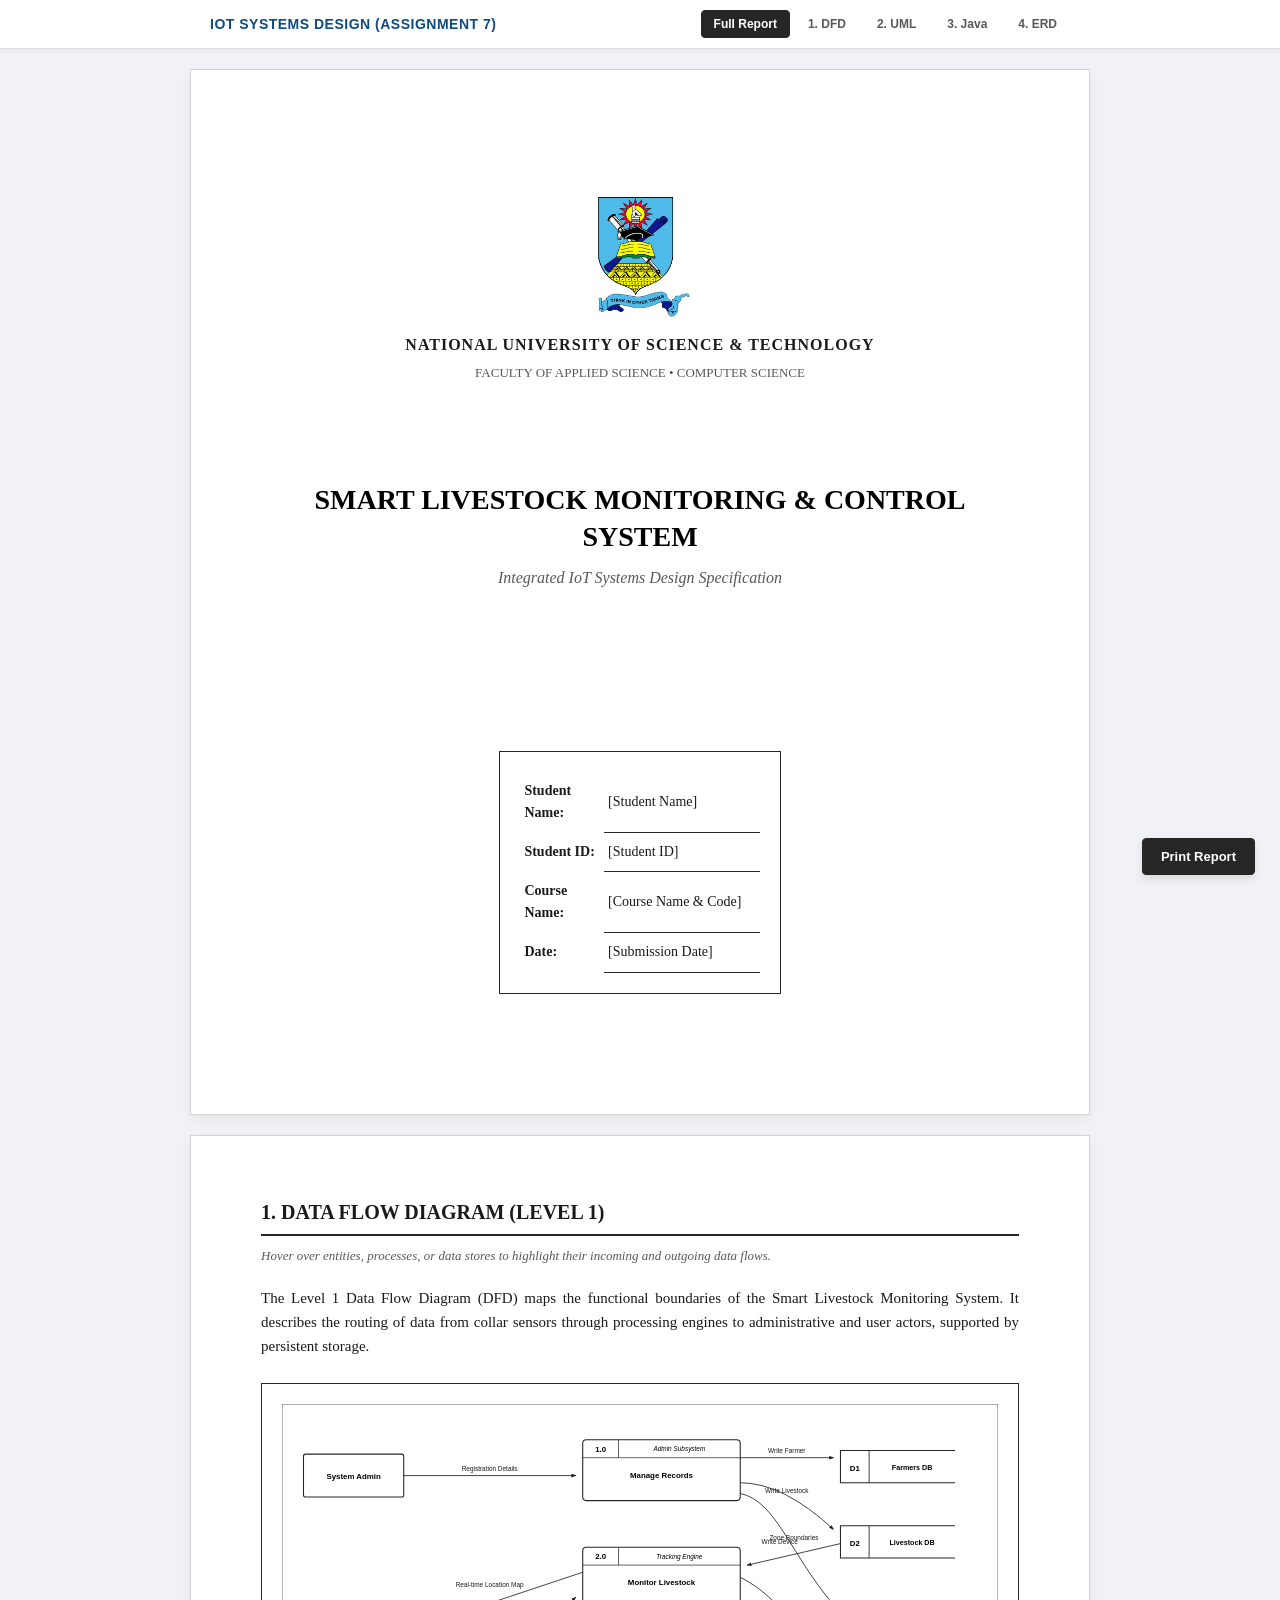
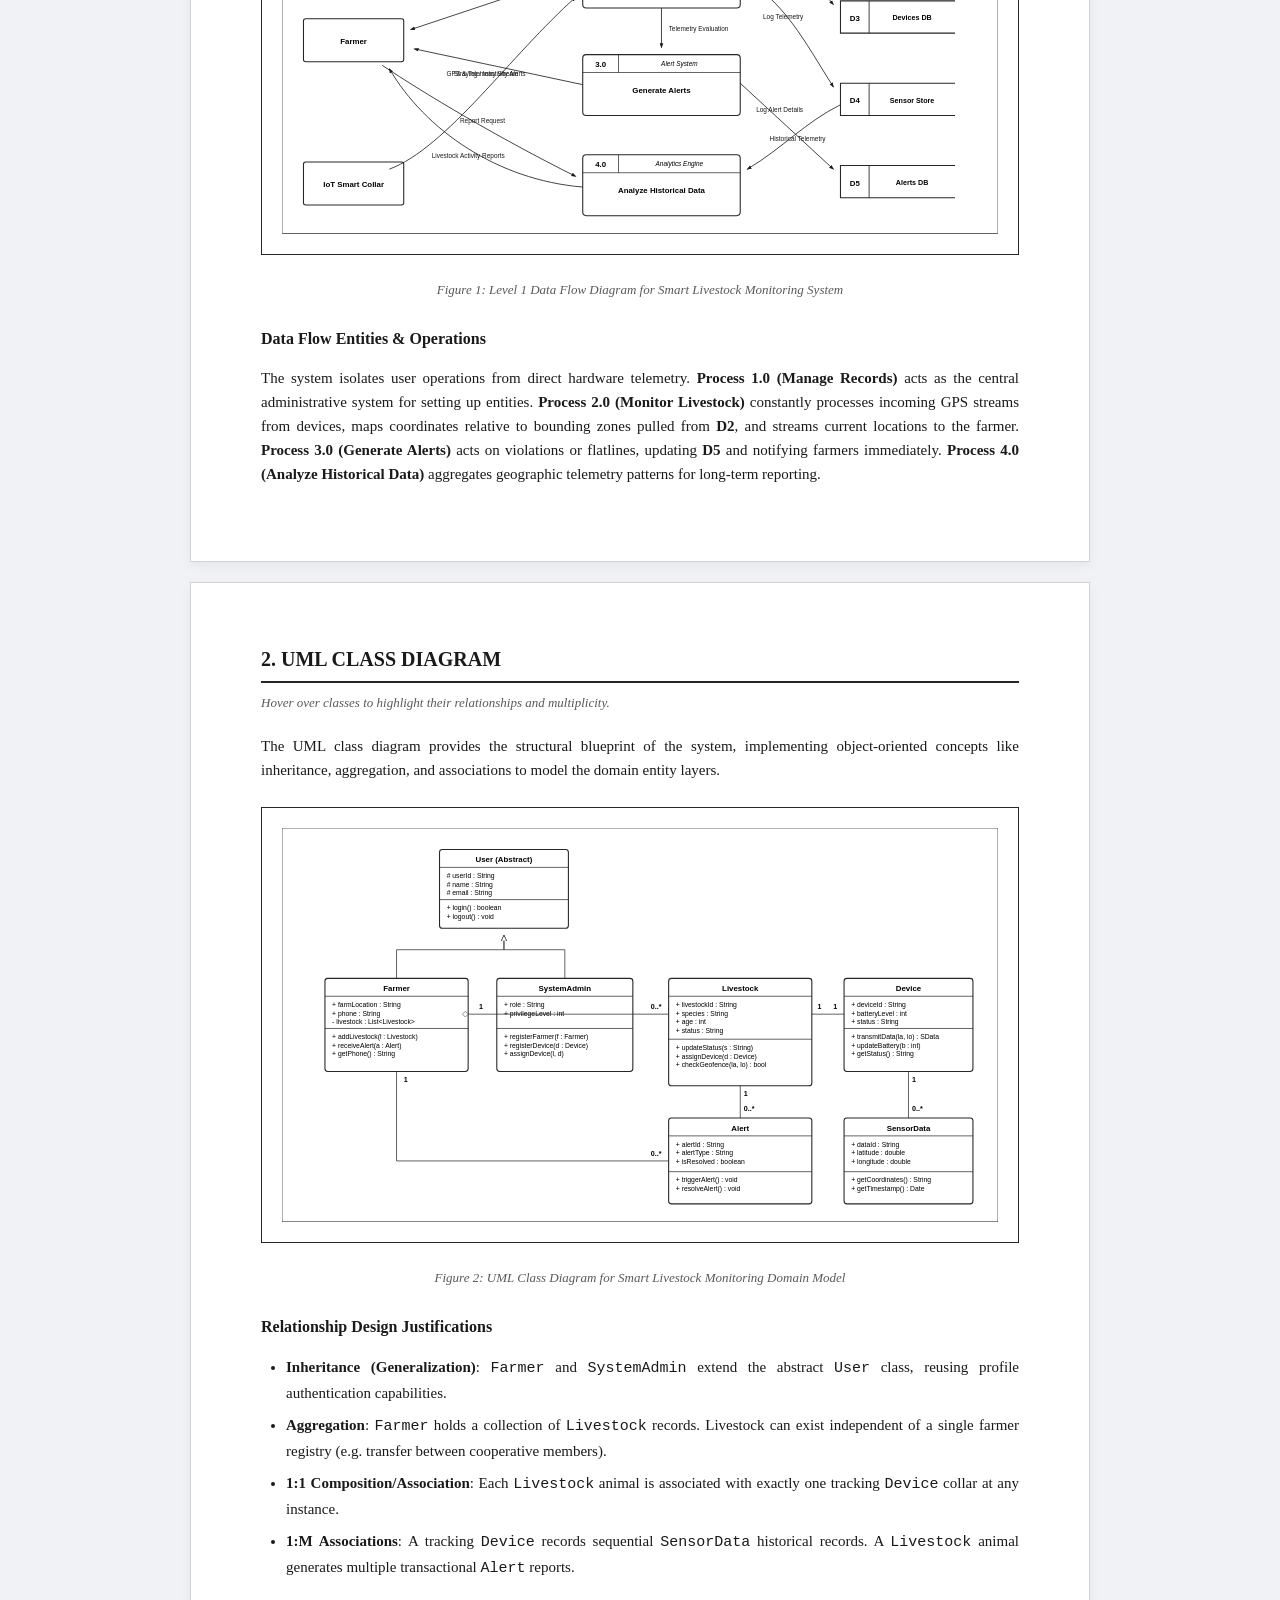
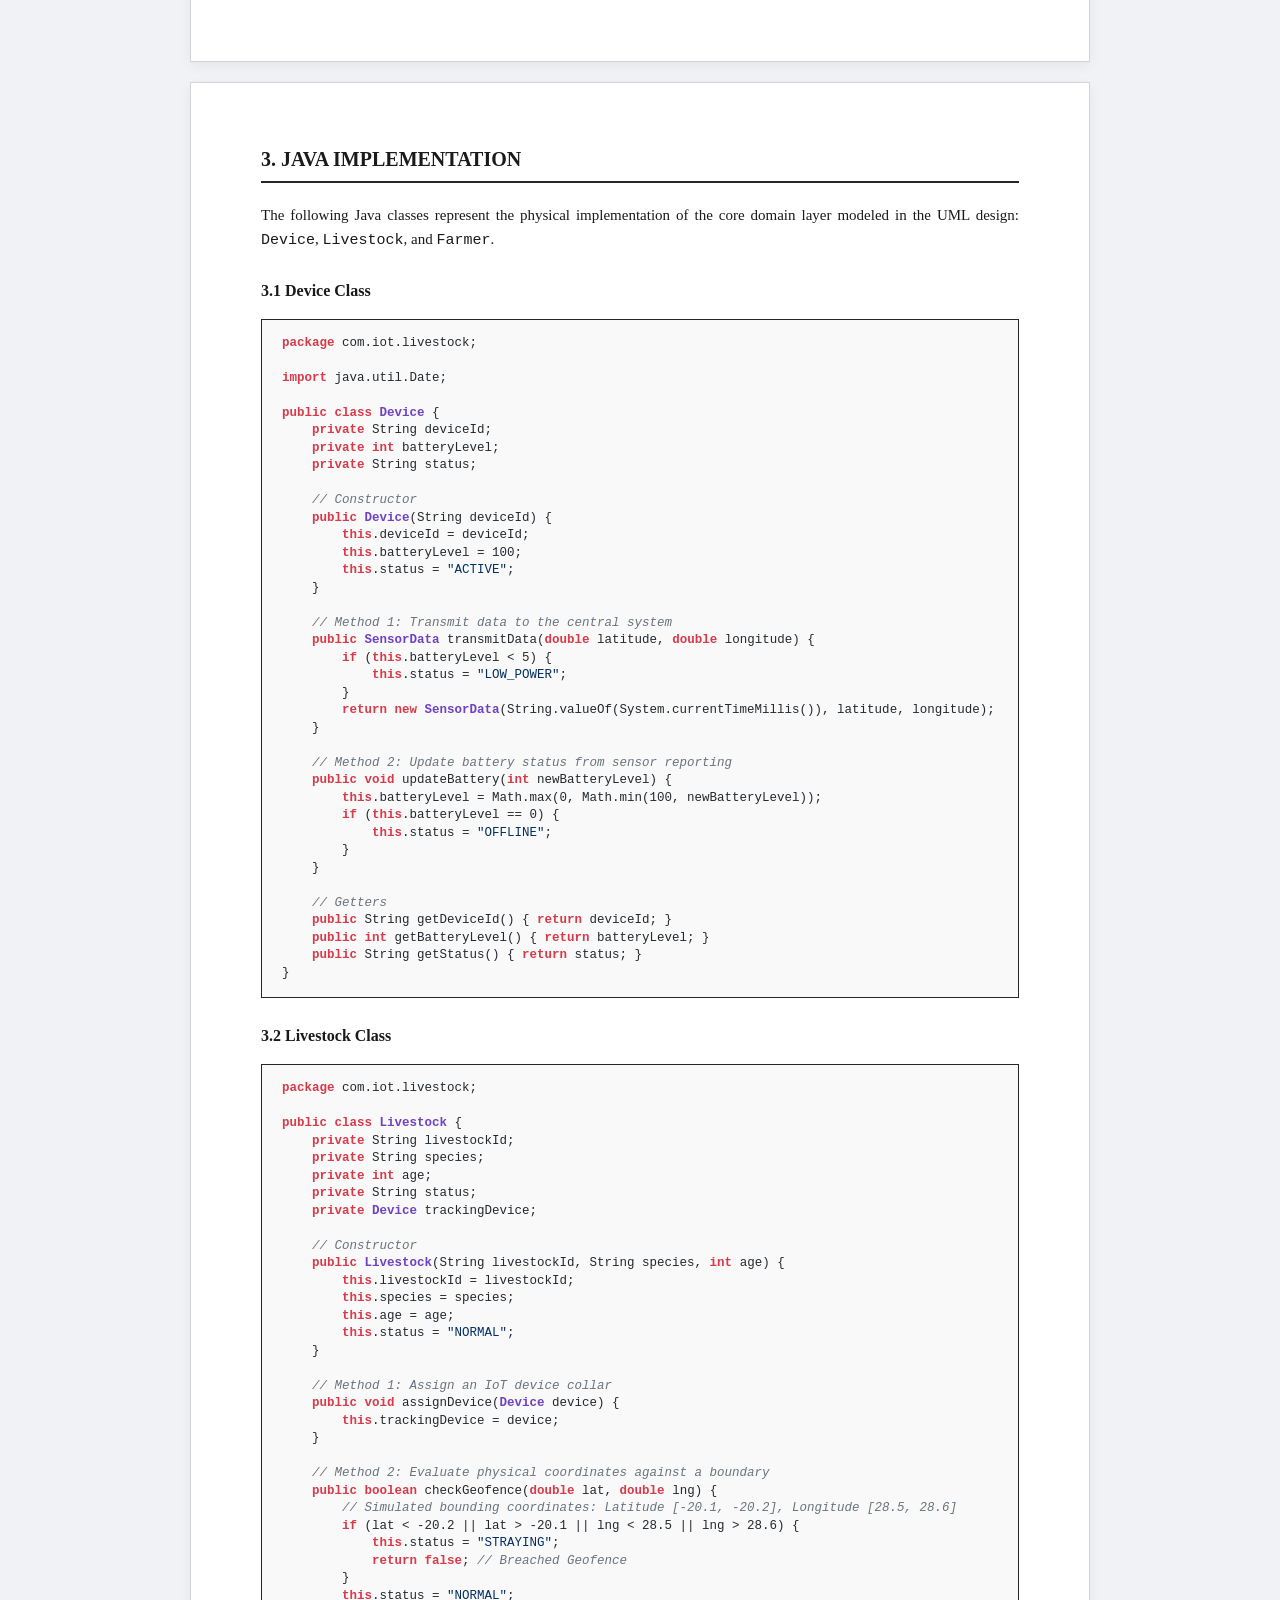
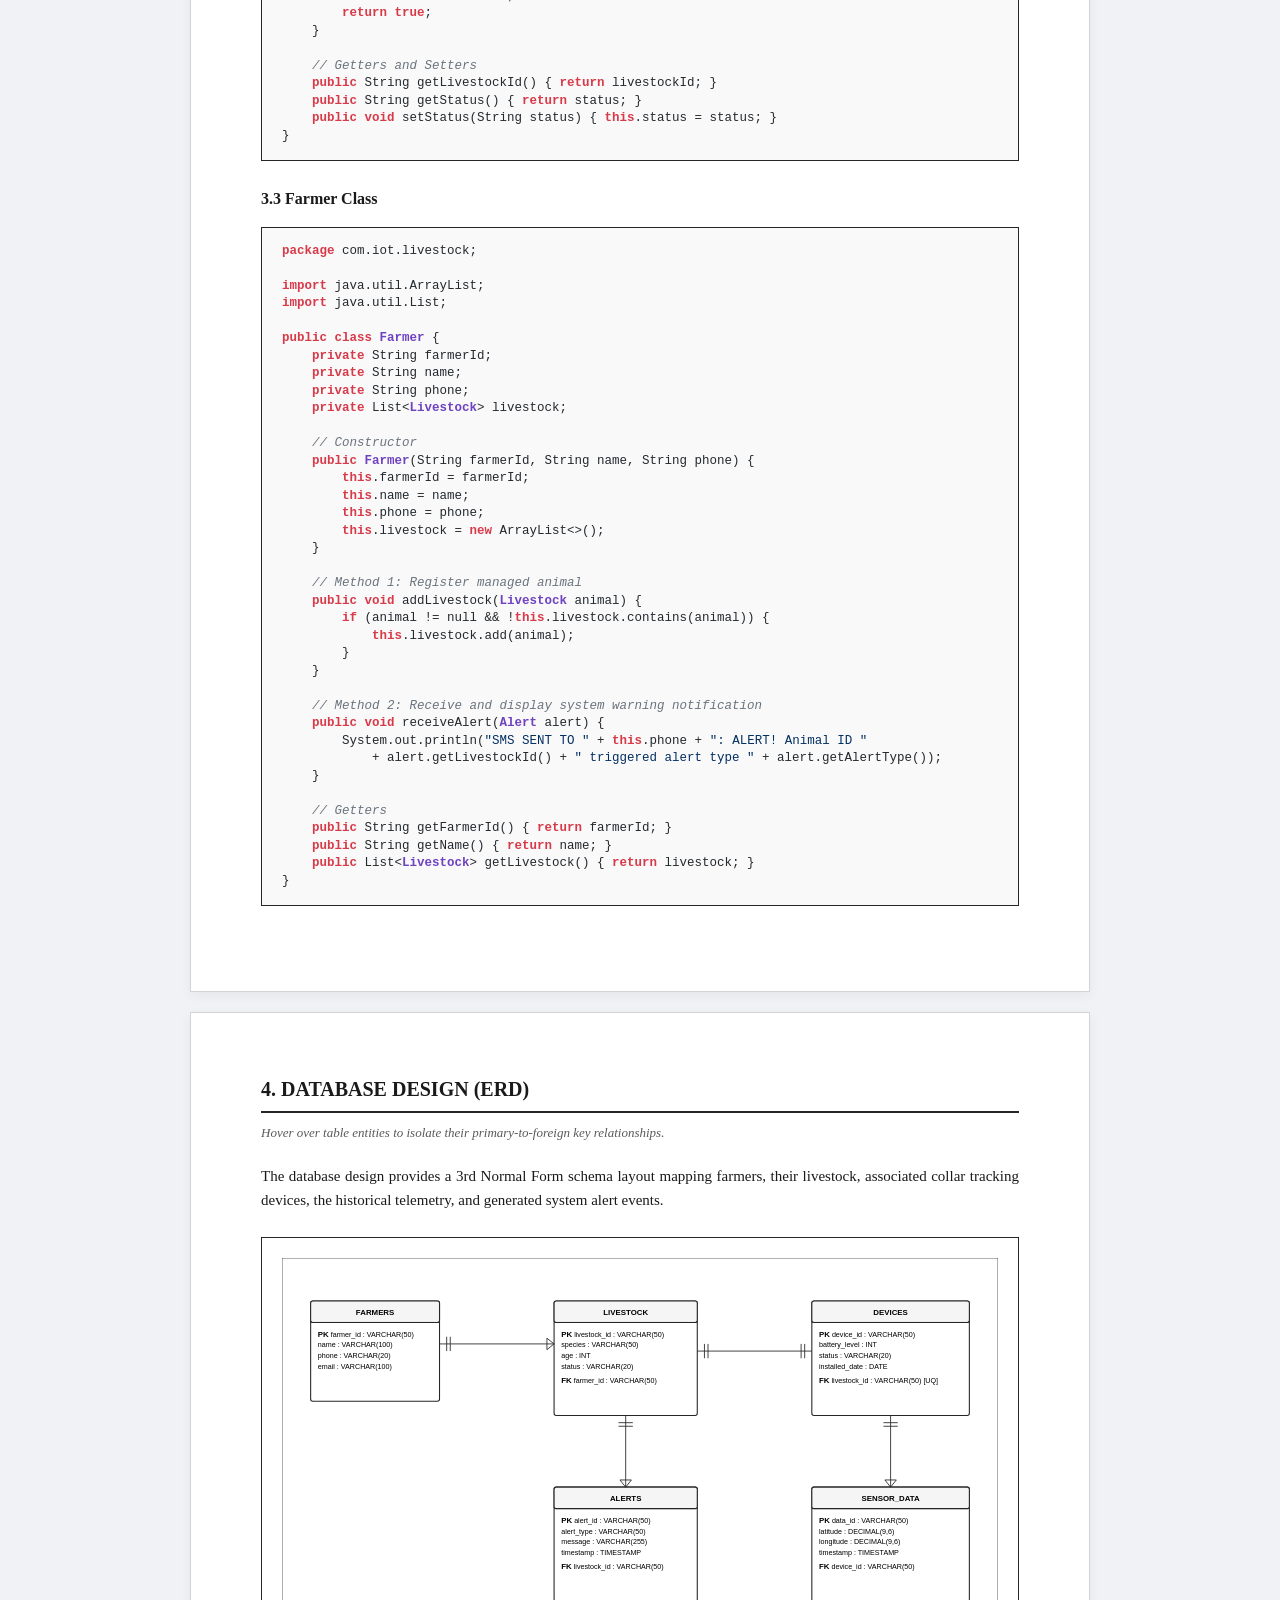
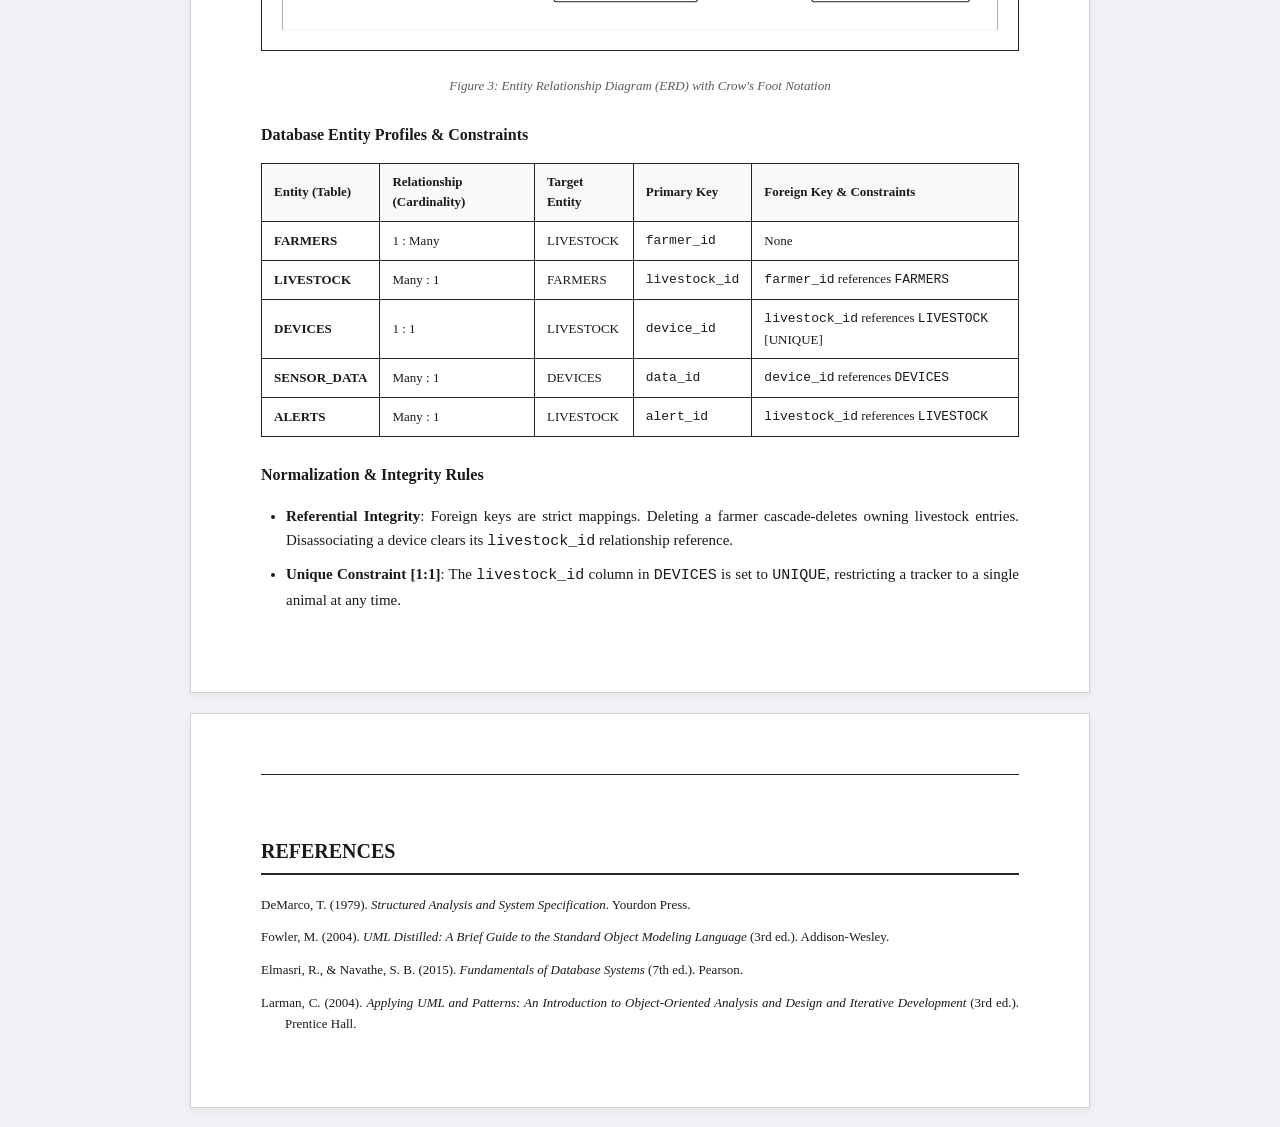
==== task7.html @ 36139136 "Add files via upload" ====
<!DOCTYPE html>
<html lang="en">
<head>
    <meta charset="UTF-8">
    <meta name="viewport" content="width=device-width, initial-scale=1.0">
    <title>Integrated IoT Systems Design - Smart Livestock Monitoring</title>
    <link rel="stylesheet" href="task7.css">
    <script src="task7.js" defer></script>
</head>
<body>

    <!-- Nav Header (Hidden in Print) -->
    <header class="nav-header">
        <div class="nav-container">
            <div class="nav-title">IoT Systems Design (Assignment 7)</div>
            <nav class="tab-bar">
                <button class="tab-button active" data-tab="all">Full Report</button>
                <button class="tab-button" data-tab="dfd">1. DFD</button>
                <button class="tab-button" data-tab="uml">2. UML</button>
                <button class="tab-button" data-tab="java">3. Java</button>
                <button class="tab-button" data-tab="erd">4. ERD</button>
            </nav>
        </div>
    </header>

    <!-- Floating Action (Hidden in Print) -->
    <div class="floating-actions">
        <button class="action-btn" onclick="window.print()">Print Report</button>
    </div>

    <!-- Document Container -->
    <div class="document-container">

        <!-- COVER PAGE (Always visible in Full Report, acts as first page) -->
        <div class="tab-content active" id="cover">
            <div class="writeup-paper">
                <div class="cover-page">
                    <div>
                        <img src="../nustlogo.png" alt="NUST Logo" class="academic-logo" width="100" onerror="this.style.display='none'">
                        <div class="institution-title">National University of Science &amp; Technology</div>
                        <div class="faculty-title">Faculty of Applied Science &bull; Computer Science</div>
                    </div>
                    
                    <div class="document-title-block">
                        <h1 class="document-title">Smart Livestock Monitoring &amp; Control System</h1>
                        <div class="document-subtitle">Integrated IoT Systems Design Specification</div>
                    </div>

                    <div class="personal-details">
                        <table>
                            <tr>
                                <td class="label">Student Name:</td>
                                <td class="field-line">[Student Name]</td>
                            </tr>
                            <tr>
                                <td class="label">Student ID:</td>
                                <td class="field-line">[Student ID]</td>
                            </tr>
                            <tr>
                                <td class="label">Course Name:</td>
                                <td class="field-line">[Course Name &amp; Code]</td>
                            </tr>
                            <tr>
                                <td class="label">Date:</td>
                                <td class="field-line">[Submission Date]</td>
                            </tr>
                        </table>
                    </div>
                </div>
            </div>
        </div>

        <!-- SECTION 1: DATA FLOW DIAGRAM -->
        <div class="tab-content active" id="dfd">
            <div class="writeup-paper section-page">
                <h2>1. Data Flow Diagram (Level 1)</h2>
                <p class="brief-note">Hover over entities, processes, or data stores to highlight their incoming and outgoing data flows.</p>
                <p>
                    The Level 1 Data Flow Diagram (DFD) maps the functional boundaries of the Smart Livestock Monitoring System. It describes the routing of data from collar sensors through processing engines to administrative and user actors, supported by persistent storage.
                </p>

                <div class="diagram-container">
                    <svg width="1000" height="600" viewBox="0 0 1000 600">
                        <defs>
                            <marker id="arrow" viewBox="0 0 10 10" refX="8" refY="5" markerWidth="6" markerHeight="6" orient="auto-start-reverse">
                                <path d="M 0 1.5 L 10 5 L 0 8.5 z" fill="#1a1a1a" />
                            </marker>
                        </defs>
                        <rect width="1000" height="600" fill="#ffffff" stroke="#262626" stroke-width="1" />

                        <!-- EXTERNAL ENTITIES -->
                        <g class="external-entity" id="ee_admin">
                            <rect x="30" y="70" width="140" height="60" rx="3" />
                            <text x="100" y="105" text-anchor="middle" font-family="Arial" font-size="11" font-weight="bold">System Admin</text>
                        </g>
                        
                        <g class="external-entity" id="ee_farmer">
                            <rect x="30" y="300" width="140" height="60" rx="3" />
                            <text x="100" y="335" text-anchor="middle" font-family="Arial" font-size="11" font-weight="bold">Farmer</text>
                        </g>

                        <g class="external-entity" id="ee_device">
                            <rect x="30" y="500" width="140" height="60" rx="3" />
                            <text x="100" y="535" text-anchor="middle" font-family="Arial" font-size="11" font-weight="bold">IoT Smart Collar</text>
                        </g>

                        <!-- PROCESSES -->
                        <!-- P1: Manage Records -->
                        <g class="process-box" id="p1">
                            <rect x="420" y="50" width="220" height="85" rx="5" />
                            <line x1="420" y1="75" x2="640" y2="75" stroke="#262626" stroke-width="1" />
                            <line x1="470" y1="50" x2="470" y2="75" stroke="#262626" stroke-width="1" />
                            <text x="445" y="67" text-anchor="middle" font-family="Arial" font-size="11" font-weight="bold">1.0</text>
                            <text x="555" y="66" text-anchor="middle" font-family="Arial" font-size="9" font-style="italic">Admin Subsystem</text>
                            <text x="530" y="103" text-anchor="middle" font-family="Arial" font-size="11" font-weight="bold">Manage Records</text>
                        </g>

                        <!-- P2: Monitor Livestock -->
                        <g class="process-box" id="p2">
                            <rect x="420" y="200" width="220" height="85" rx="5" />
                            <line x1="420" y1="225" x2="640" y2="225" stroke="#262626" stroke-width="1" />
                            <line x1="470" y1="200" x2="470" y2="225" stroke="#262626" stroke-width="1" />
                            <text x="445" y="217" text-anchor="middle" font-family="Arial" font-size="11" font-weight="bold">2.0</text>
                            <text x="555" y="216" text-anchor="middle" font-family="Arial" font-size="9" font-style="italic">Tracking Engine</text>
                            <text x="530" y="253" text-anchor="middle" font-family="Arial" font-size="11" font-weight="bold">Monitor Livestock</text>
                        </g>

                        <!-- P3: Generate Alerts -->
                        <g class="process-box" id="p3">
                            <rect x="420" y="350" width="220" height="85" rx="5" />
                            <line x1="420" y1="375" x2="640" y2="375" stroke="#262626" stroke-width="1" />
                            <line x1="470" y1="350" x2="470" y2="375" stroke="#262626" stroke-width="1" />
                            <text x="445" y="367" text-anchor="middle" font-family="Arial" font-size="11" font-weight="bold">3.0</text>
                            <text x="555" y="366" text-anchor="middle" font-family="Arial" font-size="9" font-style="italic">Alert System</text>
                            <text x="530" y="403" text-anchor="middle" font-family="Arial" font-size="11" font-weight="bold">Generate Alerts</text>
                        </g>

                        <!-- P4: Analyze Historical Data -->
                        <g class="process-box" id="p4">
                            <rect x="420" y="490" width="220" height="85" rx="5" />
                            <line x1="420" y1="515" x2="640" y2="515" stroke="#262626" stroke-width="1" />
                            <line x1="470" y1="490" x2="470" y2="515" stroke="#262626" stroke-width="1" />
                            <text x="445" y="507" text-anchor="middle" font-family="Arial" font-size="11" font-weight="bold">4.0</text>
                            <text x="555" y="506" text-anchor="middle" font-family="Arial" font-size="9" font-style="italic">Analytics Engine</text>
                            <text x="530" y="543" text-anchor="middle" font-family="Arial" font-size="11" font-weight="bold">Analyze Historical Data</text>
                        </g>

                        <!-- DATA STORES -->
                        <!-- D1: Farmers DB -->
                        <g class="data-store" id="ds1">
                            <path d="M 940,65 L 780,65 L 780,110 L 940,110" fill="none" stroke="#262626" stroke-width="1.2" />
                            <line x1="820" y1="65" x2="820" y2="110" stroke="#262626" stroke-width="1.2" />
                            <text x="800" y="93" text-anchor="middle" font-family="Arial" font-size="11" font-weight="bold">D1</text>
                            <text x="880" y="92" text-anchor="middle" font-family="Arial" font-size="10" font-weight="bold">Farmers DB</text>
                        </g>

                        <!-- D2: Livestock DB -->
                        <g class="data-store" id="ds2">
                            <path d="M 940,170 L 780,170 L 780,215 L 940,215" fill="none" stroke="#262626" stroke-width="1.2" />
                            <line x1="820" y1="170" x2="820" y2="215" stroke="#262626" stroke-width="1.2" />
                            <text x="800" y="198" text-anchor="middle" font-family="Arial" font-size="11" font-weight="bold">D2</text>
                            <text x="880" y="197" text-anchor="middle" font-family="Arial" font-size="10" font-weight="bold">Livestock DB</text>
                        </g>

                        <!-- D3: Devices DB -->
                        <g class="data-store" id="ds3">
                            <path d="M 940,275 L 780,275 L 780,320 L 940,320" fill="none" stroke="#262626" stroke-width="1.2" />
                            <line x1="820" y1="275" x2="820" y2="320" stroke="#262626" stroke-width="1.2" />
                            <text x="800" y="303" text-anchor="middle" font-family="Arial" font-size="11" font-weight="bold">D3</text>
                            <text x="880" y="302" text-anchor="middle" font-family="Arial" font-size="10" font-weight="bold">Devices DB</text>
                        </g>

                        <!-- D4: Sensor Data Store -->
                        <g class="data-store" id="ds4">
                            <path d="M 940,390 L 780,390 L 780,435 L 940,435" fill="none" stroke="#262626" stroke-width="1.2" />
                            <line x1="820" y1="390" x2="820" y2="435" stroke="#262626" stroke-width="1.2" />
                            <text x="800" y="418" text-anchor="middle" font-family="Arial" font-size="11" font-weight="bold">D4</text>
                            <text x="880" y="417" text-anchor="middle" font-family="Arial" font-size="10" font-weight="bold">Sensor Store</text>
                        </g>

                        <!-- D5: Alerts DB -->
                        <g class="data-store" id="ds5">
                            <path d="M 940,505 L 780,505 L 780,550 L 940,550" fill="none" stroke="#262626" stroke-width="1.2" />
                            <line x1="820" y1="505" x2="820" y2="550" stroke="#262626" stroke-width="1.2" />
                            <text x="800" y="533" text-anchor="middle" font-family="Arial" font-size="11" font-weight="bold">D5</text>
                            <text x="880" y="532" text-anchor="middle" font-family="Arial" font-size="10" font-weight="bold">Alerts DB</text>
                        </g>

                        <!-- DATA FLOWS (ADMIN REGISTRATION) -->
                        <g class="data-flow" data-source="ee_admin" data-target="p1">
                            <path d="M 170,100 L 410,100" marker-end="url(#arrow)" />
                            <text x="290" y="93" class="data-flow-text" text-anchor="middle">Registration Details</text>
                        </g>
                        <g class="data-flow" data-source="p1" data-target="ds1">
                            <path d="M 640,75 L 770,75" marker-end="url(#arrow)" />
                            <text x="705" y="68" class="data-flow-text" text-anchor="middle">Write Farmer</text>
                        </g>
                        <g class="data-flow" data-source="p1" data-target="ds2">
                            <path d="M 640,110 Q 700,110 770,175" marker-end="url(#arrow)" />
                            <text x="705" y="125" class="data-flow-text" text-anchor="middle">Write Livestock</text>
                        </g>
                        <g class="data-flow" data-source="p1" data-target="ds3">
                            <path d="M 640,125 C 690,135 710,210 770,280" marker-end="url(#arrow)" />
                            <text x="695" y="195" class="data-flow-text" text-anchor="middle">Write Device</text>
                        </g>

                        <!-- DATA FLOWS (REAL TIME MONITORING) -->
                        <g class="data-flow" data-source="ee_device" data-target="p2">
                            <path d="M 150,510 C 230,480 320,350 410,270" marker-end="url(#arrow)" />
                            <text x="280" y="380" class="data-flow-text" text-anchor="middle">GPS &amp; Telemetry Stream</text>
                        </g>
                        <g class="data-flow" data-source="p2" data-target="ds4">
                            <path d="M 640,242 C 700,272 730,332 770,395" marker-end="url(#arrow)" />
                            <text x="700" y="300" class="data-flow-text" text-anchor="middle">Log Telemetry</text>
                        </g>
                        <g class="data-flow" data-source="ds2" data-target="p2">
                            <path d="M 780,195 L 650,225" marker-end="url(#arrow)" />
                            <text x="715" y="190" class="data-flow-text" text-anchor="middle">Zone Boundaries</text>
                        </g>
                        <g class="data-flow" data-source="p2" data-target="ee_farmer">
                            <path d="M 420,235 L 180,315" marker-end="url(#arrow)" />
                            <text x="290" y="255" class="data-flow-text" text-anchor="middle">Real-time Location Map</text>
                        </g>

                        <!-- DATA FLOWS (ALERTS) -->
                        <g class="data-flow" data-source="p2" data-target="p3">
                            <path d="M 530,285 L 530,340" marker-end="url(#arrow)" />
                            <text x="540" y="317" class="data-flow-text">Telemetry Evaluation</text>
                        </g>
                        <g class="data-flow" data-source="p3" data-target="ds5">
                            <path d="M 640,390 L 770,510" marker-end="url(#arrow)" />
                            <text x="695" y="430" class="data-flow-text" text-anchor="middle">Log Alert Details</text>
                        </g>
                        <g class="data-flow" data-source="p3" data-target="ee_farmer">
                            <path d="M 420,392 L 185,342" marker-end="url(#arrow)" />
                            <text x="290" y="380" class="data-flow-text" text-anchor="middle">Straying / Inactivity Alerts</text>
                        </g>

                        <!-- DATA FLOWS (ANALYTICS) -->
                        <g class="data-flow" data-source="ds4" data-target="p4">
                            <path d="M 780,420 C 730,445 700,480 650,510" marker-end="url(#arrow)" />
                            <text x="720" y="470" class="data-flow-text" text-anchor="middle">Historical Telemetry</text>
                        </g>
                        <g class="data-flow" data-source="ee_farmer" data-target="p4">
                            <path d="M 140,365 C 200,405 300,465 410,520" marker-end="url(#arrow)" />
                            <text x="280" y="445" class="data-flow-text" text-anchor="middle">Report Request</text>
                        </g>
                        <g class="data-flow" data-source="p4" data-target="ee_farmer">
                            <path d="M 420,535 C 300,525 200,455 150,370" marker-end="url(#arrow)" />
                            <text x="260" y="495" class="data-flow-text" text-anchor="middle">Livestock Activity Reports</text>
                        </g>
                    </svg>
                </div>
                <div class="diagram-caption">Figure 1: Level 1 Data Flow Diagram for Smart Livestock Monitoring System</div>

                <h3>Data Flow Entities &amp; Operations</h3>
                <p>
                    The system isolates user operations from direct hardware telemetry. 
                    <strong>Process 1.0 (Manage Records)</strong> acts as the central administrative system for setting up entities. 
                    <strong>Process 2.0 (Monitor Livestock)</strong> constantly processes incoming GPS streams from devices, maps coordinates relative to bounding zones pulled from <strong>D2</strong>, and streams current locations to the farmer.
                    <strong>Process 3.0 (Generate Alerts)</strong> acts on violations or flatlines, updating <strong>D5</strong> and notifying farmers immediately.
                    <strong>Process 4.0 (Analyze Historical Data)</strong> aggregates geographic telemetry patterns for long-term reporting.
                </p>
            </div>
        </div>

        <!-- SECTION 2: UML CLASS DIAGRAM -->
        <div class="tab-content active" id="uml">
            <div class="writeup-paper section-page">
                <h2>2. UML Class Diagram</h2>
                <p class="brief-note">Hover over classes to highlight their relationships and multiplicity.</p>
                <p>
                    The UML class diagram provides the structural blueprint of the system, implementing object-oriented concepts like inheritance, aggregation, and associations to model the domain entity layers.
                </p>

                <div class="diagram-container">
                    <svg width="1000" height="550" viewBox="0 0 1000 550">
                        <defs>
                            <marker id="hollow-arrow" viewBox="0 0 10 10" refX="10" refY="5" markerWidth="8" markerHeight="8" orient="auto-start-reverse">
                                <path d="M 0 0 L 10 5 L 0 10 z" fill="#ffffff" stroke="#1a1a1a" stroke-width="1" />
                            </marker>
                            <marker id="diamond" viewBox="0 0 12 12" refX="0" refY="6" markerWidth="8" markerHeight="8" orient="auto-start-reverse">
                                <path d="M 0 6 L 6 0 L 12 6 L 6 12 z" fill="#ffffff" stroke="#1a1a1a" stroke-width="1" />
                            </marker>
                        </defs>
                        <rect width="1000" height="550" fill="#ffffff" stroke="#262626" stroke-width="1" />

                        <!-- UML CLASSES -->
                        <!-- User (Base Class) -->
                        <g class="uml-class" id="class_user">
                            <rect x="220" y="30" width="180" height="110" rx="4" />
                            <line x1="220" y1="55" x2="400" y2="55" stroke="#262626" stroke-width="1" />
                            <line x1="220" y1="100" x2="400" y2="100" stroke="#262626" stroke-width="1" />
                            <text x="310" y="48" text-anchor="middle" font-family="Arial" font-size="11" font-weight="bold">User (Abstract)</text>
                            <text x="230" y="70" font-family="Arial" font-size="9.5"># userId : String</text>
                            <text x="230" y="82" font-family="Arial" font-size="9.5"># name : String</text>
                            <text x="230" y="94" font-family="Arial" font-size="9.5"># email : String</text>
                            <text x="230" y="115" font-family="Arial" font-size="9.5">+ login() : boolean</text>
                            <text x="230" y="127" font-family="Arial" font-size="9.5">+ logout() : void</text>
                        </g>

                        <!-- Farmer -->
                        <g class="uml-class" id="class_farmer">
                            <rect x="60" y="210" width="200" height="130" rx="4" />
                            <line x1="60" y1="235" x2="260" y2="235" stroke="#262626" stroke-width="1" />
                            <line x1="60" y1="280" x2="260" y2="280" stroke="#262626" stroke-width="1" />
                            <text x="160" y="228" text-anchor="middle" font-family="Arial" font-size="11" font-weight="bold">Farmer</text>
                            <text x="70" y="250" font-family="Arial" font-size="9.5">+ farmLocation : String</text>
                            <text x="70" y="262" font-family="Arial" font-size="9.5">+ phone : String</text>
                            <text x="70" y="274" font-family="Arial" font-size="9.5">- livestock : List&lt;Livestock&gt;</text>
                            <text x="70" y="295" font-family="Arial" font-size="9.5">+ addLivestock(l : Livestock)</text>
                            <text x="70" y="307" font-family="Arial" font-size="9.5">+ receiveAlert(a : Alert)</text>
                            <text x="70" y="319" font-family="Arial" font-size="9.5">+ getPhone() : String</text>
                        </g>

                        <!-- SystemAdmin -->
                        <g class="uml-class" id="class_admin">
                            <rect x="300" y="210" width="190" height="130" rx="4" />
                            <line x1="300" y1="235" x2="490" y2="235" stroke="#262626" stroke-width="1" />
                            <line x1="300" y1="280" x2="490" y2="280" stroke="#262626" stroke-width="1" />
                            <text x="395" y="228" text-anchor="middle" font-family="Arial" font-size="11" font-weight="bold">SystemAdmin</text>
                            <text x="310" y="250" font-family="Arial" font-size="9.5">+ role : String</text>
                            <text x="310" y="262" font-family="Arial" font-size="9.5">+ privilegeLevel : int</text>
                            <text x="310" y="295" font-family="Arial" font-size="9.5">+ registerFarmer(f : Farmer)</text>
                            <text x="310" y="307" font-family="Arial" font-size="9.5">+ registerDevice(d : Device)</text>
                            <text x="310" y="319" font-family="Arial" font-size="9.5">+ assignDevice(l, d)</text>
                        </g>

                        <!-- Livestock -->
                        <g class="uml-class" id="class_livestock">
                            <rect x="540" y="210" width="200" height="150" rx="4" />
                            <line x1="540" y1="235" x2="740" y2="235" stroke="#262626" stroke-width="1" />
                            <line x1="540" y1="295" x2="740" y2="295" stroke="#262626" stroke-width="1" />
                            <text x="640" y="228" text-anchor="middle" font-family="Arial" font-size="11" font-weight="bold">Livestock</text>
                            <text x="550" y="250" font-family="Arial" font-size="9.5">+ livestockId : String</text>
                            <text x="550" y="262" font-family="Arial" font-size="9.5">+ species : String</text>
                            <text x="550" y="274" font-family="Arial" font-size="9.5">+ age : int</text>
                            <text x="550" y="286" font-family="Arial" font-size="9.5">+ status : String</text>
                            <text x="550" y="310" font-family="Arial" font-size="9.5">+ updateStatus(s : String)</text>
                            <text x="550" y="322" font-family="Arial" font-size="9.5">+ assignDevice(d : Device)</text>
                            <text x="550" y="334" font-family="Arial" font-size="9.5">+ checkGeofence(la, lo) : bool</text>
                        </g>

                        <!-- Device -->
                        <g class="uml-class" id="class_device">
                            <rect x="785" y="210" width="180" height="130" rx="4" />
                            <line x1="785" y1="235" x2="965" y2="235" stroke="#262626" stroke-width="1" />
                            <line x1="785" y1="280" x2="965" y2="280" stroke="#262626" stroke-width="1" />
                            <text x="875" y="228" text-anchor="middle" font-family="Arial" font-size="11" font-weight="bold">Device</text>
                            <text x="795" y="250" font-family="Arial" font-size="9.5">+ deviceId : String</text>
                            <text x="795" y="262" font-family="Arial" font-size="9.5">+ batteryLevel : int</text>
                            <text x="795" y="274" font-family="Arial" font-size="9.5">+ status : String</text>
                            <text x="795" y="295" font-family="Arial" font-size="9.5">+ transmitData(la, lo) : SData</text>
                            <text x="795" y="307" font-family="Arial" font-size="9.5">+ updateBattery(b : int)</text>
                            <text x="795" y="319" font-family="Arial" font-size="9.5">+ getStatus() : String</text>
                        </g>

                        <!-- Alert -->
                        <g class="uml-class" id="class_alert">
                            <rect x="540" y="405" width="200" height="120" rx="4" />
                            <line x1="540" y1="430" x2="740" y2="430" stroke="#262626" stroke-width="1" />
                            <line x1="540" y1="480" x2="740" y2="480" stroke="#262626" stroke-width="1" />
                            <text x="640" y="423" text-anchor="middle" font-family="Arial" font-size="11" font-weight="bold">Alert</text>
                            <text x="550" y="445" font-family="Arial" font-size="9.5">+ alertId : String</text>
                            <text x="550" y="457" font-family="Arial" font-size="9.5">+ alertType : String</text>
                            <text x="550" y="469" font-family="Arial" font-size="9.5">+ isResolved : boolean</text>
                            <text x="550" y="495" font-family="Arial" font-size="9.5">+ triggerAlert() : void</text>
                            <text x="550" y="507" font-family="Arial" font-size="9.5">+ resolveAlert() : void</text>
                        </g>

                        <!-- SensorData -->
                        <g class="uml-class" id="class_sensordata">
                            <rect x="785" y="405" width="180" height="120" rx="4" />
                            <line x1="785" y1="430" x2="965" y2="430" stroke="#262626" stroke-width="1" />
                            <line x1="785" y1="480" x2="965" y2="480" stroke="#262626" stroke-width="1" />
                            <text x="875" y="423" text-anchor="middle" font-family="Arial" font-size="11" font-weight="bold">SensorData</text>
                            <text x="795" y="445" font-family="Arial" font-size="9.5">+ dataId : String</text>
                            <text x="795" y="457" font-family="Arial" font-size="9.5">+ latitude : double</text>
                            <text x="795" y="469" font-family="Arial" font-size="9.5">+ longitude : double</text>
                            <text x="795" y="495" font-family="Arial" font-size="9.5">+ getCoordinates() : String</text>
                            <text x="795" y="507" font-family="Arial" font-size="9.5">+ getTimestamp() : Date</text>
                        </g>

                        <!-- UML RELATIONSHIPS -->
                        <!-- Generalization: Farmer -> User -->
                        <g class="uml-relation" data-source="class_farmer" data-target="class_user">
                            <path d="M 160,210 L 160,170 L 310,170 L 310,150" fill="none" stroke="#262626" stroke-width="1" marker-end="url(#hollow-arrow)" />
                        </g>
                        <!-- Generalization: SystemAdmin -> User -->
                        <g class="uml-relation" data-source="class_admin" data-target="class_user">
                            <path d="M 395,210 L 395,170 L 310,170 L 310,150" fill="none" stroke="#262626" stroke-width="1" marker-end="url(#hollow-arrow)" />
                        </g>
                        <!-- Aggregation: Farmer owns Livestock -->
                        <g class="uml-relation" data-source="class_farmer" data-target="class_livestock">
                            <path d="M 260,260 L 540,260" fill="none" stroke="#262626" stroke-width="1" marker-start="url(#diamond)" />
                            <text x="275" y="253" font-family="Arial" font-size="10" font-weight="bold">1</text>
                            <text x="515" y="253" font-family="Arial" font-size="10" font-weight="bold">0..*</text>
                        </g>
                        <!-- Association: Livestock <-> Device -->
                        <g class="uml-relation" data-source="class_livestock" data-target="class_device">
                            <path d="M 740,260 L 785,260" fill="none" stroke="#262626" stroke-width="1" />
                            <text x="748" y="253" font-family="Arial" font-size="10" font-weight="bold">1</text>
                            <text x="770" y="253" font-family="Arial" font-size="10" font-weight="bold">1</text>
                        </g>
                        <!-- Association: Device -> SensorData -->
                        <g class="uml-relation" data-source="class_device" data-target="class_sensordata">
                            <path d="M 875,340 L 875,405" fill="none" stroke="#262626" stroke-width="1" />
                            <text x="880" y="355" font-family="Arial" font-size="10" font-weight="bold">1</text>
                            <text x="880" y="395" font-family="Arial" font-size="10" font-weight="bold">0..*</text>
                        </g>
                        <!-- Association: Livestock -> Alert -->
                        <g class="uml-relation" data-source="class_livestock" data-target="class_alert">
                            <path d="M 640,360 L 640,405" fill="none" stroke="#262626" stroke-width="1" />
                            <text x="645" y="375" font-family="Arial" font-size="10" font-weight="bold">1</text>
                            <text x="645" y="395" font-family="Arial" font-size="10" font-weight="bold">0..*</text>
                        </g>
                        <!-- Association: Farmer receives Alert -->
                        <g class="uml-relation" data-source="class_farmer" data-target="class_alert">
                            <path d="M 160,340 L 160,465 L 540,465" fill="none" stroke="#262626" stroke-width="1" />
                            <text x="170" y="355" font-family="Arial" font-size="10" font-weight="bold">1</text>
                            <text x="515" y="458" font-family="Arial" font-size="10" font-weight="bold">0..*</text>
                        </g>
                    </svg>
                </div>
                <div class="diagram-caption">Figure 2: UML Class Diagram for Smart Livestock Monitoring Domain Model</div>

                <h3>Relationship Design Justifications</h3>
                <ul>
                    <li><strong>Inheritance (Generalization)</strong>: <code>Farmer</code> and <code>SystemAdmin</code> extend the abstract <code>User</code> class, reusing profile authentication capabilities.</li>
                    <li><strong>Aggregation</strong>: <code>Farmer</code> holds a collection of <code>Livestock</code> records. Livestock can exist independent of a single farmer registry (e.g. transfer between cooperative members).</li>
                    <li><strong>1:1 Composition/Association</strong>: Each <code>Livestock</code> animal is associated with exactly one tracking <code>Device</code> collar at any instance.</li>
                    <li><strong>1:M Associations</strong>: A tracking <code>Device</code> records sequential <code>SensorData</code> historical records. A <code>Livestock</code> animal generates multiple transactional <code>Alert</code> reports.</li>
                </ul>
            </div>
        </div>

        <!-- SECTION 3: JAVA IMPLEMENTATION -->
        <div class="tab-content active" id="java">
            <div class="writeup-paper section-page">
                <h2>3. Java Implementation</h2>
                <p>
                    The following Java classes represent the physical implementation of the core domain layer modeled in the UML design: <code>Device</code>, <code>Livestock</code>, and <code>Farmer</code>.
                </p>

                <!-- Class 1: Device -->
                <h3>3.1 Device Class</h3>
                <div class="code-block"><span class="j-keyword">package</span> com.iot.livestock;

<span class="j-keyword">import</span> java.util.Date;

<span class="j-keyword">public class</span> <span class="j-class">Device</span> {
    <span class="j-keyword">private</span> String deviceId;
    <span class="j-keyword">private int</span> batteryLevel;
    <span class="j-keyword">private</span> String status;

    <span class="j-comment">// Constructor</span>
    <span class="j-keyword">public</span> <span class="j-class">Device</span>(String deviceId) {
        <span class="j-keyword">this</span>.deviceId = deviceId;
        <span class="j-keyword">this</span>.batteryLevel = 100;
        <span class="j-keyword">this</span>.status = <span class="j-string">"ACTIVE"</span>;
    }

    <span class="j-comment">// Method 1: Transmit data to the central system</span>
    <span class="j-keyword">public</span> <span class="j-class">SensorData</span> transmitData(<span class="j-keyword">double</span> latitude, <span class="j-keyword">double</span> longitude) {
        <span class="j-keyword">if</span> (<span class="j-keyword">this</span>.batteryLevel &lt; 5) {
            <span class="j-keyword">this</span>.status = <span class="j-string">"LOW_POWER"</span>;
        }
        <span class="j-keyword">return new</span> <span class="j-class">SensorData</span>(String.valueOf(System.currentTimeMillis()), latitude, longitude);
    }

    <span class="j-comment">// Method 2: Update battery status from sensor reporting</span>
    <span class="j-keyword">public void</span> updateBattery(<span class="j-keyword">int</span> newBatteryLevel) {
        <span class="j-keyword">this</span>.batteryLevel = Math.max(0, Math.min(100, newBatteryLevel));
        <span class="j-keyword">if</span> (<span class="j-keyword">this</span>.batteryLevel == 0) {
            <span class="j-keyword">this</span>.status = <span class="j-string">"OFFLINE"</span>;
        }
    }

    <span class="j-comment">// Getters</span>
    <span class="j-keyword">public</span> String getDeviceId() { <span class="j-keyword">return</span> deviceId; }
    <span class="j-keyword">public int</span> getBatteryLevel() { <span class="j-keyword">return</span> batteryLevel; }
    <span class="j-keyword">public</span> String getStatus() { <span class="j-keyword">return</span> status; }
}</div>

                <!-- Class 2: Livestock -->
                <h3>3.2 Livestock Class</h3>
                <div class="code-block"><span class="j-keyword">package</span> com.iot.livestock;

<span class="j-keyword">public class</span> <span class="j-class">Livestock</span> {
    <span class="j-keyword">private</span> String livestockId;
    <span class="j-keyword">private</span> String species;
    <span class="j-keyword">private int</span> age;
    <span class="j-keyword">private</span> String status;
    <span class="j-keyword">private</span> <span class="j-class">Device</span> trackingDevice;

    <span class="j-comment">// Constructor</span>
    <span class="j-keyword">public</span> <span class="j-class">Livestock</span>(String livestockId, String species, <span class="j-keyword">int</span> age) {
        <span class="j-keyword">this</span>.livestockId = livestockId;
        <span class="j-keyword">this</span>.species = species;
        <span class="j-keyword">this</span>.age = age;
        <span class="j-keyword">this</span>.status = <span class="j-string">"NORMAL"</span>;
    }

    <span class="j-comment">// Method 1: Assign an IoT device collar</span>
    <span class="j-keyword">public void</span> assignDevice(<span class="j-class">Device</span> device) {
        <span class="j-keyword">this</span>.trackingDevice = device;
    }

    <span class="j-comment">// Method 2: Evaluate physical coordinates against a boundary</span>
    <span class="j-keyword">public boolean</span> checkGeofence(<span class="j-keyword">double</span> lat, <span class="j-keyword">double</span> lng) {
        <span class="j-comment">// Simulated bounding coordinates: Latitude [-20.1, -20.2], Longitude [28.5, 28.6]</span>
        <span class="j-keyword">if</span> (lat &lt; -20.2 || lat &gt; -20.1 || lng &lt; 28.5 || lng &gt; 28.6) {
            <span class="j-keyword">this</span>.status = <span class="j-string">"STRAYING"</span>;
            <span class="j-keyword">return false</span>; <span class="j-comment">// Breached Geofence</span>
        }
        <span class="j-keyword">this</span>.status = <span class="j-string">"NORMAL"</span>;
        <span class="j-keyword">return true</span>;
    }

    <span class="j-comment">// Getters and Setters</span>
    <span class="j-keyword">public</span> String getLivestockId() { <span class="j-keyword">return</span> livestockId; }
    <span class="j-keyword">public</span> String getStatus() { <span class="j-keyword">return</span> status; }
    <span class="j-keyword">public void</span> setStatus(String status) { <span class="j-keyword">this</span>.status = status; }
}</div>

                <!-- Class 3: Farmer -->
                <h3>3.3 Farmer Class</h3>
                <div class="code-block"><span class="j-keyword">package</span> com.iot.livestock;

<span class="j-keyword">import</span> java.util.ArrayList;
<span class="j-keyword">import</span> java.util.List;

<span class="j-keyword">public class</span> <span class="j-class">Farmer</span> {
    <span class="j-keyword">private</span> String farmerId;
    <span class="j-keyword">private</span> String name;
    <span class="j-keyword">private</span> String phone;
    <span class="j-keyword">private</span> List&lt;<span class="j-class">Livestock</span>&gt; livestock;

    <span class="j-comment">// Constructor</span>
    <span class="j-keyword">public</span> <span class="j-class">Farmer</span>(String farmerId, String name, String phone) {
        <span class="j-keyword">this</span>.farmerId = farmerId;
        <span class="j-keyword">this</span>.name = name;
        <span class="j-keyword">this</span>.phone = phone;
        <span class="j-keyword">this</span>.livestock = <span class="j-keyword">new</span> ArrayList&lt;&gt;();
    }

    <span class="j-comment">// Method 1: Register managed animal</span>
    <span class="j-keyword">public void</span> addLivestock(<span class="j-class">Livestock</span> animal) {
        <span class="j-keyword">if</span> (animal != null &amp;&amp; !<span class="j-keyword">this</span>.livestock.contains(animal)) {
            <span class="j-keyword">this</span>.livestock.add(animal);
        }
    }

    <span class="j-comment">// Method 2: Receive and display system warning notification</span>
    <span class="j-keyword">public void</span> receiveAlert(<span class="j-class">Alert</span> alert) {
        System.out.println(<span class="j-string">"SMS SENT TO "</span> + <span class="j-keyword">this</span>.phone + <span class="j-string">": ALERT! Animal ID "</span> 
            + alert.getLivestockId() + <span class="j-string">" triggered alert type "</span> + alert.getAlertType());
    }

    <span class="j-comment">// Getters</span>
    <span class="j-keyword">public</span> String getFarmerId() { <span class="j-keyword">return</span> farmerId; }
    <span class="j-keyword">public</span> String getName() { <span class="j-keyword">return</span> name; }
    <span class="j-keyword">public</span> List&lt;<span class="j-class">Livestock</span>&gt; getLivestock() { <span class="j-keyword">return</span> livestock; }
}</div>
            </div>
        </div>

        <!-- SECTION 4: ERD DATABASE DESIGN -->
        <div class="tab-content active" id="erd">
            <div class="writeup-paper section-page">
                <h2>4. Database Design (ERD)</h2>
                <p class="brief-note">Hover over table entities to isolate their primary-to-foreign key relationships.</p>
                <p>
                    The database design provides a 3rd Normal Form schema layout mapping farmers, their livestock, associated collar tracking devices, the historical telemetry, and generated system alert events.
                </p>

                <div class="diagram-container">
                    <svg width="1000" height="520" viewBox="0 0 1000 520">
                        <rect width="1000" height="520" fill="#ffffff" stroke="#262626" stroke-width="1" />

                        <!-- ERD TABLES -->
                        <!-- FARMERS -->
                        <g class="erd-entity" id="tb_farmers">
                            <rect x="40" y="60" width="180" height="140" rx="3" />
                            <rect x="40" y="60" width="180" height="30" rx="3" fill="#f5f5f5" />
                            <line x1="40" y1="90" x2="220" y2="90" stroke="#262626" stroke-width="1" />
                            <text x="130" y="80" text-anchor="middle" font-family="Arial" font-size="11" font-weight="bold">FARMERS</text>
                            <text x="50" y="110" font-family="Arial" font-size="10"><tspan class="pk-key">PK</tspan> farmer_id : VARCHAR(50)</text>
                            <text x="50" y="125" font-family="Arial" font-size="10">name : VARCHAR(100)</text>
                            <text x="50" y="140" font-family="Arial" font-size="10">phone : VARCHAR(20)</text>
                            <text x="50" y="155" font-family="Arial" font-size="10">email : VARCHAR(100)</text>
                        </g>

                        <!-- LIVESTOCK -->
                        <g class="erd-entity" id="tb_livestock">
                            <rect x="380" y="60" width="200" height="160" rx="3" />
                            <rect x="380" y="60" width="200" height="30" rx="3" fill="#f5f5f5" />
                            <line x1="380" y1="90" x2="580" y2="90" stroke="#262626" stroke-width="1" />
                            <text x="480" y="80" text-anchor="middle" font-family="Arial" font-size="11" font-weight="bold">LIVESTOCK</text>
                            <text x="390" y="110" font-family="Arial" font-size="10"><tspan class="pk-key">PK</tspan> livestock_id : VARCHAR(50)</text>
                            <text x="390" y="125" font-family="Arial" font-size="10">species : VARCHAR(50)</text>
                            <text x="390" y="140" font-family="Arial" font-size="10">age : INT</text>
                            <text x="390" y="155" font-family="Arial" font-size="10">status : VARCHAR(20)</text>
                            <text x="390" y="175" font-family="Arial" font-size="10"><tspan class="fk-key">FK</tspan> farmer_id : VARCHAR(50)</text>
                        </g>

                        <!-- DEVICES -->
                        <g class="erd-entity" id="tb_devices">
                            <rect x="740" y="60" width="220" height="160" rx="3" />
                            <rect x="740" y="60" width="220" height="30" rx="3" fill="#f5f5f5" />
                            <line x1="740" y1="90" x2="960" y2="90" stroke="#262626" stroke-width="1" />
                            <text x="850" y="80" text-anchor="middle" font-family="Arial" font-size="11" font-weight="bold">DEVICES</text>
                            <text x="750" y="110" font-family="Arial" font-size="10"><tspan class="pk-key">PK</tspan> device_id : VARCHAR(50)</text>
                            <text x="750" y="125" font-family="Arial" font-size="10">battery_level : INT</text>
                            <text x="750" y="140" font-family="Arial" font-size="10">status : VARCHAR(20)</text>
                            <text x="750" y="155" font-family="Arial" font-size="10">installed_date : DATE</text>
                            <text x="750" y="175" font-family="Arial" font-size="10"><tspan class="fk-key">FK</tspan> livestock_id : VARCHAR(50) [UQ]</text>
                        </g>

                        <!-- SENSOR_DATA -->
                        <g class="erd-entity" id="tb_sensordata">
                            <rect x="740" y="320" width="220" height="160" rx="3" />
                            <rect x="740" y="320" width="220" height="30" rx="3" fill="#f5f5f5" />
                            <line x1="740" y1="350" x2="960" y2="350" stroke="#262626" stroke-width="1" />
                            <text x="850" y="340" text-anchor="middle" font-family="Arial" font-size="11" font-weight="bold">SENSOR_DATA</text>
                            <text x="750" y="370" font-family="Arial" font-size="10"><tspan class="pk-key">PK</tspan> data_id : VARCHAR(50)</text>
                            <text x="750" y="385" font-family="Arial" font-size="10">latitude : DECIMAL(9,6)</text>
                            <text x="750" y="400" font-family="Arial" font-size="10">longitude : DECIMAL(9,6)</text>
                            <text x="750" y="415" font-family="Arial" font-size="10">timestamp : TIMESTAMP</text>
                            <text x="750" y="435" font-family="Arial" font-size="10"><tspan class="fk-key">FK</tspan> device_id : VARCHAR(50)</text>
                        </g>

                        <!-- ALERTS -->
                        <g class="erd-entity" id="tb_alerts">
                            <rect x="380" y="320" width="200" height="160" rx="3" />
                            <rect x="380" y="320" width="200" height="30" rx="3" fill="#f5f5f5" />
                            <line x1="380" y1="350" x2="580" y2="350" stroke="#262626" stroke-width="1" />
                            <text x="480" y="340" text-anchor="middle" font-family="Arial" font-size="11" font-weight="bold">ALERTS</text>
                            <text x="390" y="370" font-family="Arial" font-size="10"><tspan class="pk-key">PK</tspan> alert_id : VARCHAR(50)</text>
                            <text x="390" y="385" font-family="Arial" font-size="10">alert_type : VARCHAR(50)</text>
                            <text x="390" y="400" font-family="Arial" font-size="10">message : VARCHAR(255)</text>
                            <text x="390" y="415" font-family="Arial" font-size="10">timestamp : TIMESTAMP</text>
                            <text x="390" y="435" font-family="Arial" font-size="10"><tspan class="fk-key">FK</tspan> livestock_id : VARCHAR(50)</text>
                        </g>

                        <!-- RELATIONSHIP LINES & CROW'S FOOT SYMBOLS -->
                        <!-- FARMERS to LIVESTOCK (1:M) -->
                        <g class="erd-relation" data-source="tb_farmers" data-target="tb_livestock">
                            <path d="M 220,120 L 380,120" stroke="#262626" stroke-width="1.2" fill="none" />
                            <!-- One Side (Farmers) -->
                            <line x1="230" y1="110" x2="230" y2="130" stroke="#262626" stroke-width="1.2" />
                            <line x1="235" y1="110" x2="235" y2="130" stroke="#262626" stroke-width="1.2" />
                            <!-- Many Side (Livestock) -->
                            <line x1="380" y1="120" x2="370" y2="112" stroke="#262626" stroke-width="1.2" />
                            <line x1="380" y1="120" x2="370" y2="128" stroke="#262626" stroke-width="1.2" />
                            <line x1="370" y1="112" x2="370" y2="128" stroke="#262626" stroke-width="1.2" />
                        </g>

                        <!-- LIVESTOCK to DEVICES (1:1) -->
                        <g class="erd-relation" data-source="tb_livestock" data-target="tb_devices">
                            <path d="M 580,130 L 740,130" stroke="#262626" stroke-width="1.2" fill="none" />
                            <!-- One Side (Livestock) -->
                            <line x1="590" y1="120" x2="590" y2="140" stroke="#262626" stroke-width="1.2" />
                            <line x1="595" y1="120" x2="595" y2="140" stroke="#262626" stroke-width="1.2" />
                            <!-- One Side (Devices) -->
                            <line x1="725" y1="120" x2="725" y2="140" stroke="#262626" stroke-width="1.2" />
                            <line x1="730" y1="120" x2="730" y2="140" stroke="#262626" stroke-width="1.2" />
                        </g>

                        <!-- LIVESTOCK to ALERTS (1:M) -->
                        <g class="erd-relation" data-source="tb_livestock" data-target="tb_alerts">
                            <path d="M 480,220 L 480,320" stroke="#262626" stroke-width="1.2" fill="none" />
                            <!-- One Side (Livestock) -->
                            <line x1="470" y1="230" x2="490" y2="230" stroke="#262626" stroke-width="1.2" />
                            <line x1="470" y1="235" x2="490" y2="235" stroke="#262626" stroke-width="1.2" />
                            <!-- Many Side (Alerts) -->
                            <line x1="480" y1="320" x2="472" y2="310" stroke="#262626" stroke-width="1.2" />
                            <line x1="480" y1="320" x2="488" y2="310" stroke="#262626" stroke-width="1.2" />
                            <line x1="472" y1="310" x2="488" y2="310" stroke="#262626" stroke-width="1.2" />
                        </g>

                        <!-- DEVICES to SENSOR_DATA (1:M) -->
                        <g class="erd-relation" data-source="tb_devices" data-target="tb_sensordata">
                            <path d="M 850,220 L 850,320" stroke="#262626" stroke-width="1.2" fill="none" />
                            <!-- One Side (Devices) -->
                            <line x1="840" y1="230" x2="860" y2="230" stroke="#262626" stroke-width="1.2" />
                            <line x1="840" y1="235" x2="860" y2="235" stroke="#262626" stroke-width="1.2" />
                            <!-- Many Side (SensorData) -->
                            <line x1="850" y1="320" x2="842" y2="310" stroke="#262626" stroke-width="1.2" />
                            <line x1="850" y1="320" x2="858" y2="310" stroke="#262626" stroke-width="1.2" />
                            <line x1="842" y1="310" x2="858" y2="310" stroke="#262626" stroke-width="1.2" />
                        </g>
                    </svg>
                </div>
                <div class="diagram-caption">Figure 3: Entity Relationship Diagram (ERD) with Crow's Foot Notation</div>

                <h3>Database Entity Profiles &amp; Constraints</h3>
                
                <table class="database-table">
                    <thead>
                        <tr>
                            <th>Entity (Table)</th>
                            <th>Relationship (Cardinality)</th>
                            <th>Target Entity</th>
                            <th>Primary Key</th>
                            <th>Foreign Key &amp; Constraints</th>
                        </tr>
                    </thead>
                    <tbody>
                        <tr>
                            <td><strong>FARMERS</strong></td>
                            <td>1 : Many</td>
                            <td>LIVESTOCK</td>
                            <td><code>farmer_id</code></td>
                            <td>None</td>
                        </tr>
                        <tr>
                            <td><strong>LIVESTOCK</strong></td>
                            <td>Many : 1</td>
                            <td>FARMERS</td>
                            <td><code>livestock_id</code></td>
                            <td><code>farmer_id</code> references <code>FARMERS</code></td>
                        </tr>
                        <tr>
                            <td><strong>DEVICES</strong></td>
                            <td>1 : 1</td>
                            <td>LIVESTOCK</td>
                            <td><code>device_id</code></td>
                            <td><code>livestock_id</code> references <code>LIVESTOCK</code> [UNIQUE]</td>
                        </tr>
                        <tr>
                            <td><strong>SENSOR_DATA</strong></td>
                            <td>Many : 1</td>
                            <td>DEVICES</td>
                            <td><code>data_id</code></td>
                            <td><code>device_id</code> references <code>DEVICES</code></td>
                        </tr>
                        <tr>
                            <td><strong>ALERTS</strong></td>
                            <td>Many : 1</td>
                            <td>LIVESTOCK</td>
                            <td><code>alert_id</code></td>
                            <td><code>livestock_id</code> references <code>LIVESTOCK</code></td>
                        </tr>
                    </tbody>
                </table>

                <h3>Normalization &amp; Integrity Rules</h3>
                <ul>
                    <li><strong>Referential Integrity</strong>: Foreign keys are strict mappings. Deleting a farmer cascade-deletes owning livestock entries. Disassociating a device clears its <code>livestock_id</code> relationship reference.</li>
                    <li><strong>Unique Constraint [1:1]</strong>: The <code>livestock_id</code> column in <code>DEVICES</code> is set to <code>UNIQUE</code>, restricting a tracker to a single animal at any time.</li>
                </ul>
            </div>
        </div>

        <!-- REFERENCES SECTION (Always visible at the end of report) -->
        <div class="tab-content active" id="references">
            <div class="writeup-paper section-page">
                <div class="references">
                    <h2>References</h2>
                    <div class="reference-item">DeMarco, T. (1979). <i>Structured Analysis and System Specification</i>. Yourdon Press.</div>
                    <div class="reference-item">Fowler, M. (2004). <i>UML Distilled: A Brief Guide to the Standard Object Modeling Language</i> (3rd ed.). Addison-Wesley.</div>
                    <div class="reference-item">Elmasri, R., &amp; Navathe, S. B. (2015). <i>Fundamentals of Database Systems</i> (7th ed.). Pearson.</div>
                    <div class="reference-item">Larman, C. (2004). <i>Applying UML and Patterns: An Introduction to Object-Oriented Analysis and Design and Iterative Development</i> (3rd ed.). Prentice Hall.</div>
                </div>
            </div>
        </div>

    </div>

</body>
</html>
---- task7.css ----
/* Minimal Academic Print-Ready Style */
:root {
    --bg-color: #ffffff;
    --text-color: #1a1a1a;
    --border-color: #262626;
    --accent-blue: #0f4c81;     /* Process accent */
    --accent-green: #1b4d3e;    /* Data Store accent */
    --accent-red: #8b0000;      /* Alert/Warning accent */
    --accent-gray: #595959;     /* Entity accent */
    --light-bg: #f9f9f9;
    --hover-bg: #f5f5f5;
    --shadow: 0 4px 12px rgba(0, 0, 0, 0.05);
}

* {
    box-sizing: border-box;
}

body {
    background-color: #f0f2f5;
    color: var(--text-color);
    font-family: 'Times New Roman', Georgia, serif;
    margin: 0;
    padding: 0;
    line-height: 1.6;
    -webkit-print-color-adjust: exact;
    print-color-adjust: exact;
}

/* Tab Bar Navigation (Hidden in Print) */
.nav-header {
    background-color: var(--bg-color);
    border-bottom: 1px solid #ddd;
    position: sticky;
    top: 0;
    z-index: 1000;
    box-shadow: 0 2px 5px rgba(0,0,0,0.05);
}

.nav-container {
    max-width: 900px;
    margin: 0 auto;
    display: flex;
    justify-content: space-between;
    align-items: center;
    padding: 10px 20px;
}

.nav-title {
    font-family: Arial, sans-serif;
    font-size: 14px;
    font-weight: bold;
    color: var(--accent-blue);
    text-transform: uppercase;
    letter-spacing: 0.5px;
}

.tab-bar {
    display: flex;
    gap: 5px;
}

.tab-button {
    background: none;
    border: 1px solid transparent;
    border-radius: 4px;
    padding: 6px 12px;
    font-family: Arial, sans-serif;
    font-size: 12px;
    font-weight: bold;
    cursor: pointer;
    color: var(--accent-gray);
    transition: all 0.2s ease;
}

.tab-button:hover {
    background-color: var(--hover-bg);
    color: var(--text-color);
}

.tab-button.active {
    border-color: var(--border-color);
    background-color: var(--border-color);
    color: var(--bg-color);
}

/* Document Container */
.document-container {
    max-width: 900px;
    margin: 20px auto 40px auto;
    padding: 0;
}

.tab-content {
    display: none;
}

.tab-content.active {
    display: block;
}

/* Paper Page Setup (Simulating Pages) */
.writeup-paper {
    background-color: var(--bg-color);
    border: 1px solid #d3d3d3;
    box-shadow: var(--shadow);
    padding: 60px 70px;
    margin-bottom: 20px;
    position: relative;
}

/* Cover Page */
.cover-page {
    text-align: center;
    padding: 60px 0;
    min-height: 700px;
    display: flex;
    flex-direction: column;
    justify-content: space-between;
}

.academic-logo {
    display: block;
    margin: 0 auto;
}

.institution-title {
    font-size: 16px;
    font-weight: bold;
    text-transform: uppercase;
    letter-spacing: 1px;
    margin-top: 15px;
}

.faculty-title {
    font-size: 13px;
    color: var(--accent-gray);
    margin-top: 5px;
    text-transform: uppercase;
}

.document-title-block {
    margin: 80px 0;
}

.document-title {
    font-size: 28px;
    font-weight: bold;
    text-transform: uppercase;
    line-height: 1.3;
    margin-bottom: 10px;
    color: #000;
}

.document-subtitle {
    font-size: 16px;
    font-style: italic;
    color: var(--accent-gray);
}

.personal-details {
    max-width: 450px;
    margin: 80px auto 0 auto;
    text-align: left;
    border: 1px solid var(--border-color);
    padding: 20px;
    font-size: 14px;
}

.personal-details table {
    width: 100%;
    border-collapse: collapse;
    margin: 0;
}

.personal-details td {
    padding: 8px 4px;
    border: none;
}

.personal-details td.label {
    font-weight: bold;
    width: 35%;
}

.personal-details td.field-line {
    border-bottom: 1px solid var(--border-color);
}

/* Page / Section Break */
.section-page {
    page-break-before: always;
    break-before: page;
    padding-top: 20px;
}

/* Writeup Text Styling */
h2 {
    font-size: 20px;
    border-bottom: 2px solid var(--border-color);
    padding-bottom: 6px;
    margin-top: 40px;
    margin-bottom: 20px;
    text-transform: uppercase;
    font-weight: bold;
}

h3 {
    font-size: 16px;
    font-weight: bold;
    margin-top: 25px;
    margin-bottom: 12px;
    text-transform: capitalize;
}

p {
    font-size: 15px;
    margin-bottom: 15px;
    text-align: justify;
}

ul, ol {
    margin-bottom: 20px;
    padding-left: 25px;
}

li {
    font-size: 15px;
    margin-bottom: 8px;
    text-align: justify;
}

.brief-note {
    font-style: italic;
    font-size: 13px;
    color: var(--accent-gray);
    margin-top: -10px;
    margin-bottom: 20px;
}

/* Diagram Styling */
.diagram-container {
    border: 1px solid var(--border-color);
    background-color: var(--bg-color);
    padding: 20px;
    margin: 25px 0;
    text-align: center;
    overflow-x: auto;
}

.diagram-container svg {
    max-width: 100%;
    height: auto;
    display: block;
    margin: 0 auto;
}

.diagram-caption {
    font-size: 13px;
    font-style: italic;
    color: var(--accent-gray);
    margin-top: 12px;
    text-align: center;
}

/* SVG Interactive Classes */
.external-entity rect, .external-entity ellipse {
    stroke: var(--border-color);
    stroke-width: 1.5;
    fill: #ffffff;
    transition: all 0.2s ease;
}

.external-entity:hover rect, .external-entity:hover ellipse {
    fill: #f3f4f6;
    stroke: var(--accent-blue);
    stroke-width: 2;
}

.process-box rect {
    stroke: var(--border-color);
    stroke-width: 1.5;
    fill: #ffffff;
    transition: all 0.2s ease;
}

.process-box:hover rect {
    fill: #f0fdf4;
    stroke: var(--accent-green);
    stroke-width: 2;
}

.data-store path, .data-store rect {
    stroke: var(--border-color);
    stroke-width: 1.5;
    fill: #ffffff;
    transition: all 0.2s ease;
}

.data-store:hover path, .data-store:hover rect {
    fill: #ecfeff;
    stroke: var(--accent-green);
    stroke-width: 2;
}

.uml-class rect {
    stroke: var(--border-color);
    stroke-width: 1.5;
    fill: #ffffff;
    transition: all 0.2s ease;
}

.uml-class:hover rect {
    fill: #fbfbfe;
    stroke: var(--accent-blue);
    stroke-width: 2;
}

.erd-entity rect {
    stroke: var(--border-color);
    stroke-width: 1.5;
    fill: #ffffff;
    transition: all 0.2s ease;
}

.erd-entity rect[fill="#f5f5f5"] {
    fill: #f5f5f5;
}

.erd-entity:hover rect {
    fill: #fcfcfc;
    stroke: var(--accent-blue);
    stroke-width: 2;
}

.erd-entity:hover rect[fill="#f5f5f5"] {
    fill: #eaeaea;
}

.data-flow path {
    stroke: var(--border-color);
    stroke-width: 1.2px;
    fill: none;
    transition: all 0.2s ease;
}

.data-flow:hover path {
    stroke: var(--accent-blue);
    stroke-width: 2.2px;
}

.data-flow-text {
    font-family: Arial, sans-serif;
    font-size: 9px;
    fill: var(--text-color);
}

.data-flow:hover .data-flow-text {
    fill: var(--accent-blue);
    font-weight: bold;
}

/* Database Table representation for ERD & Description */
.database-table {
    width: 100%;
    border-collapse: collapse;
    margin: 15px 0 25px 0;
    font-size: 13px;
}

.database-table th, .database-table td {
    border: 1px solid var(--border-color);
    padding: 8px 12px;
    text-align: left;
}

.database-table th {
    background-color: var(--light-bg);
    font-weight: bold;
}

.pk-key {
    color: var(--accent-blue);
    font-weight: bold;
    font-size: 11px;
}

.fk-key {
    color: var(--accent-green);
    font-weight: bold;
    font-size: 11px;
}

/* Code Snippets styling */
.code-block {
    background-color: var(--light-bg);
    border: 1px solid var(--border-color);
    padding: 15px 20px;
    font-family: 'Courier New', Courier, monospace;
    font-size: 12.5px;
    line-height: 1.4;
    overflow-x: auto;
    margin: 15px 0 25px 0;
    white-space: pre;
    color: #24292e;
}

/* Java Syntax Highlighting Elements */
.j-keyword { color: #d73a49; font-weight: bold; }
.j-type { color: #005cc5; }
.j-class { color: #6f42c1; font-weight: bold; }
.j-string { color: #032f62; }
.j-comment { color: #6a737d; font-style: italic; }
.j-annotation { color: #e36209; }

/* References */
.references {
    margin-top: 40px;
    border-top: 1px solid var(--border-color);
    padding-top: 20px;
}

.reference-item {
    font-size: 13px;
    margin-bottom: 12px;
    padding-left: 24px;
    text-indent: -24px;
    text-align: justify;
}

/* Action Floating Buttons */
.floating-actions {
    position: fixed;
    bottom: 25px;
    right: 25px;
    display: flex;
    flex-direction: column;
    gap: 10px;
    z-index: 999;
}

.action-btn {
    background-color: var(--border-color);
    color: var(--bg-color);
    border: 1px solid var(--border-color);
    padding: 10px 18px;
    font-family: Arial, sans-serif;
    font-size: 13px;
    font-weight: bold;
    border-radius: 4px;
    cursor: pointer;
    box-shadow: 0 4px 8px rgba(0,0,0,0.1);
    transition: all 0.2s ease;
}

.action-btn:hover {
    background-color: var(--bg-color);
    color: var(--border-color);
}

/* Print Styles */
@media print {
    body {
        background-color: #ffffff !important;
        color: #000000 !important;
        font-family: 'Times New Roman', Georgia, serif;
    }

    .nav-header, .floating-actions, .tab-bar {
        display: none !important;
    }

    .document-container {
        max-width: 100% !important;
        margin: 0 !important;
        padding: 0 !important;
    }

    .tab-content {
        display: block !important; /* Force all pages to display sequentially in print! */
    }

    .writeup-paper {
        border: none !important;
        box-shadow: none !important;
        padding: 0 !important;
        margin: 0 !important;
    }

    .section-page {
        page-break-before: always !important;
        break-before: page !important;
        padding-top: 40px;
    }

    .code-block {
        background-color: #ffffff !important;
        border: 1px solid #000000 !important;
        font-size: 11px !important;
        white-space: pre-wrap !important;
        word-wrap: break-word !important;
    }

    th {
        background-color: #f2f2f2 !important;
    }

    svg {
        max-width: 100% !important;
    }
}
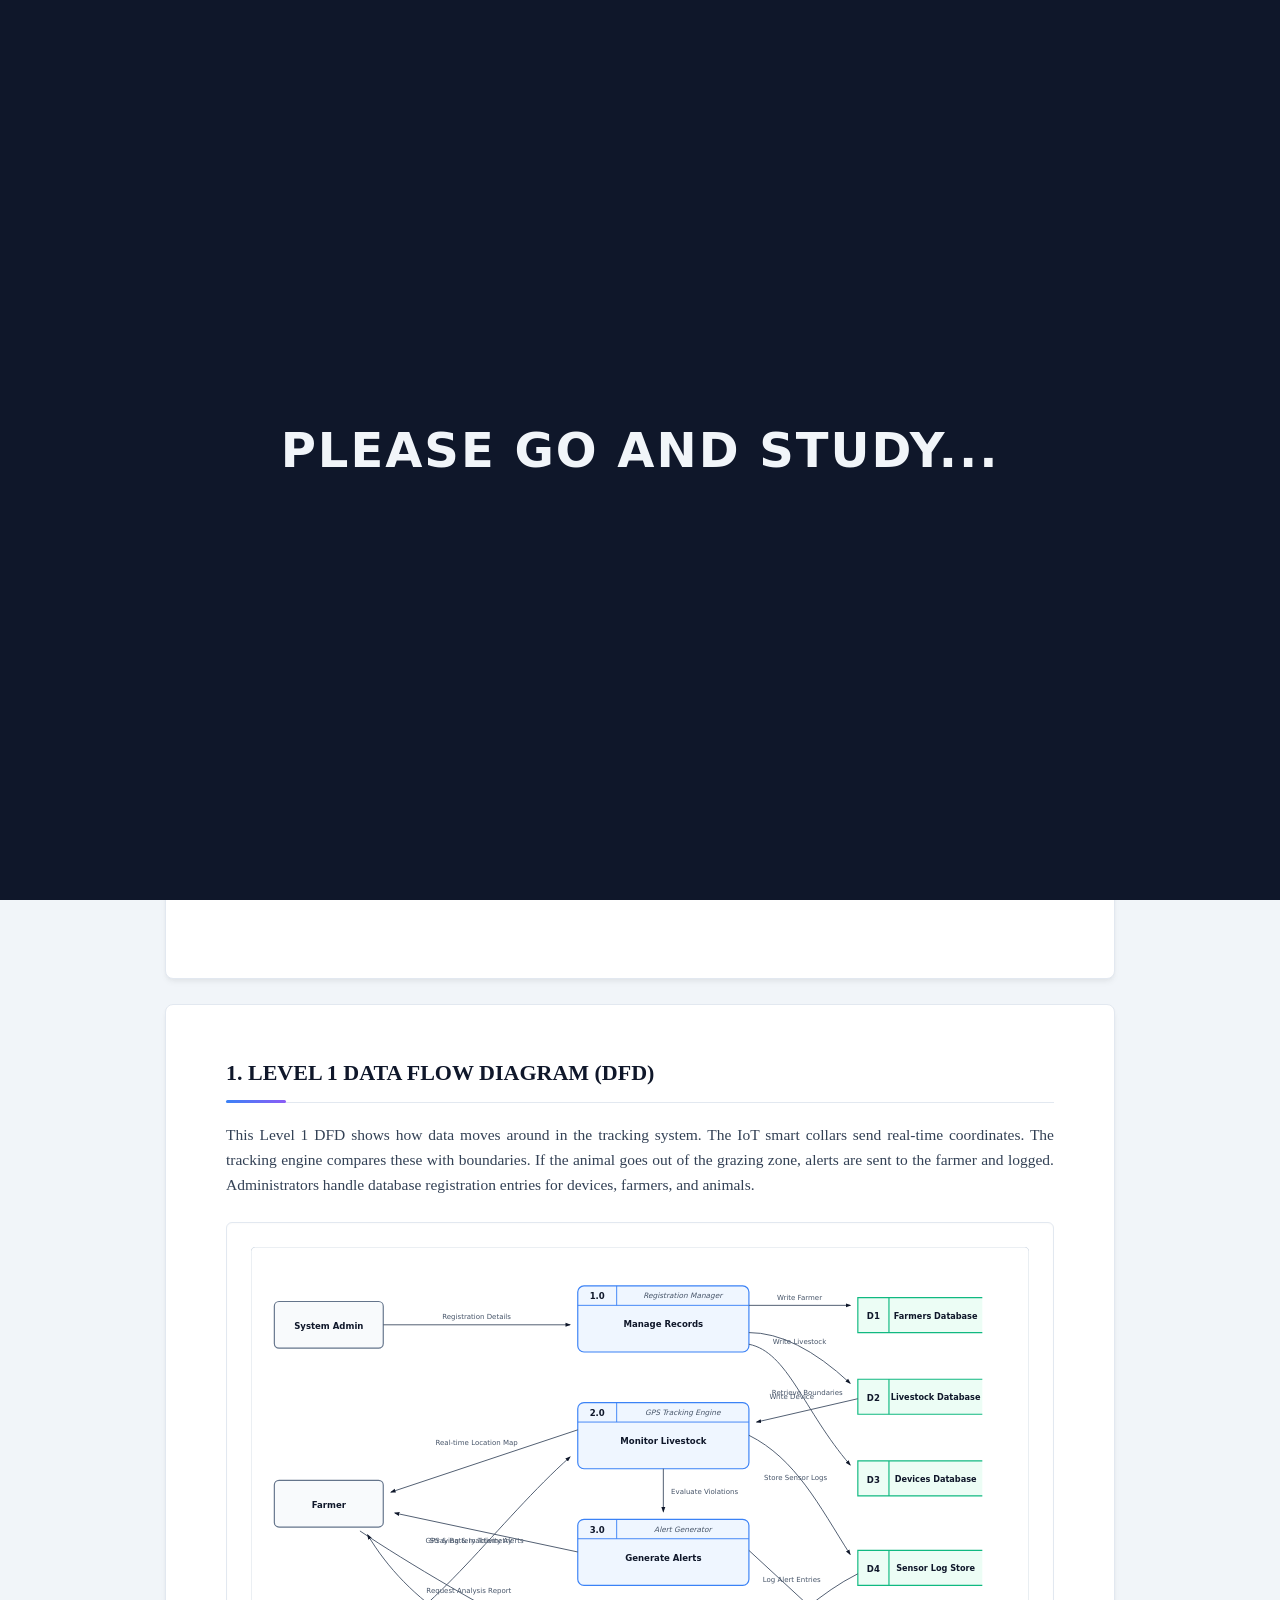
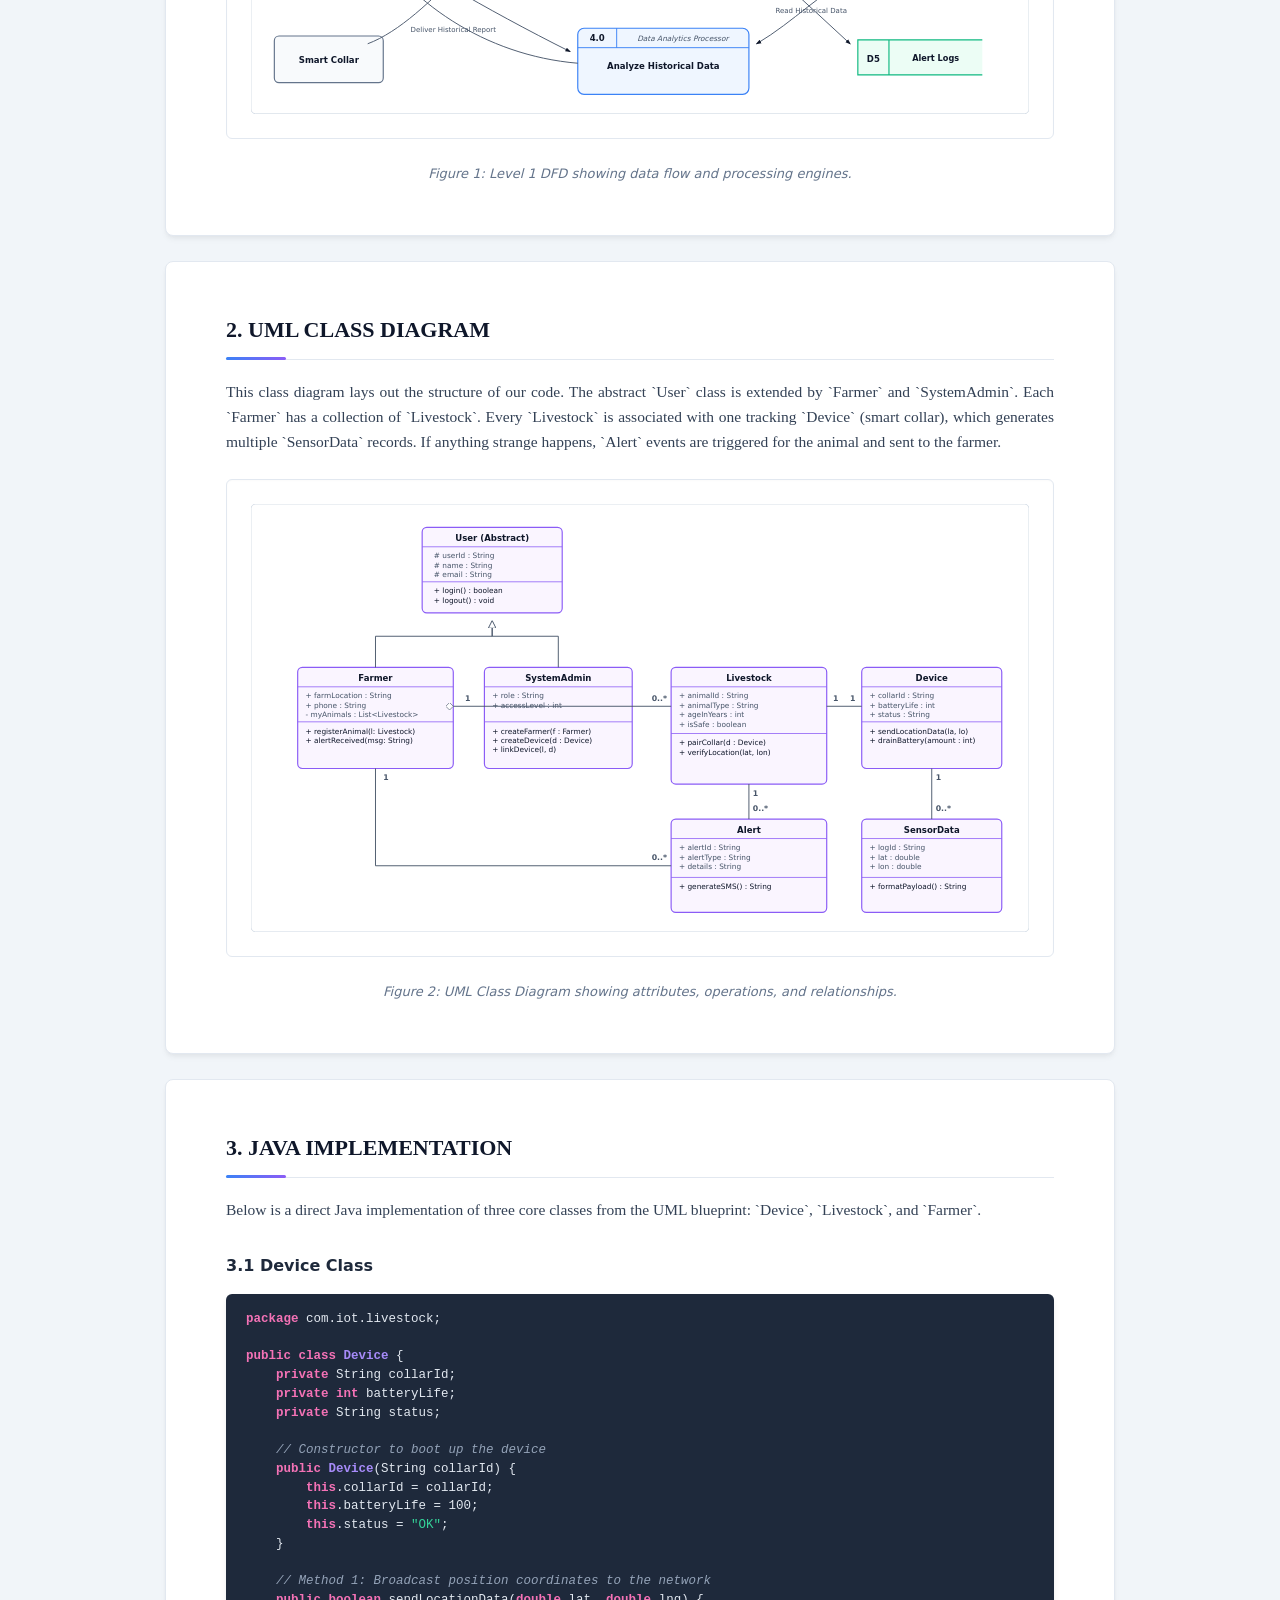
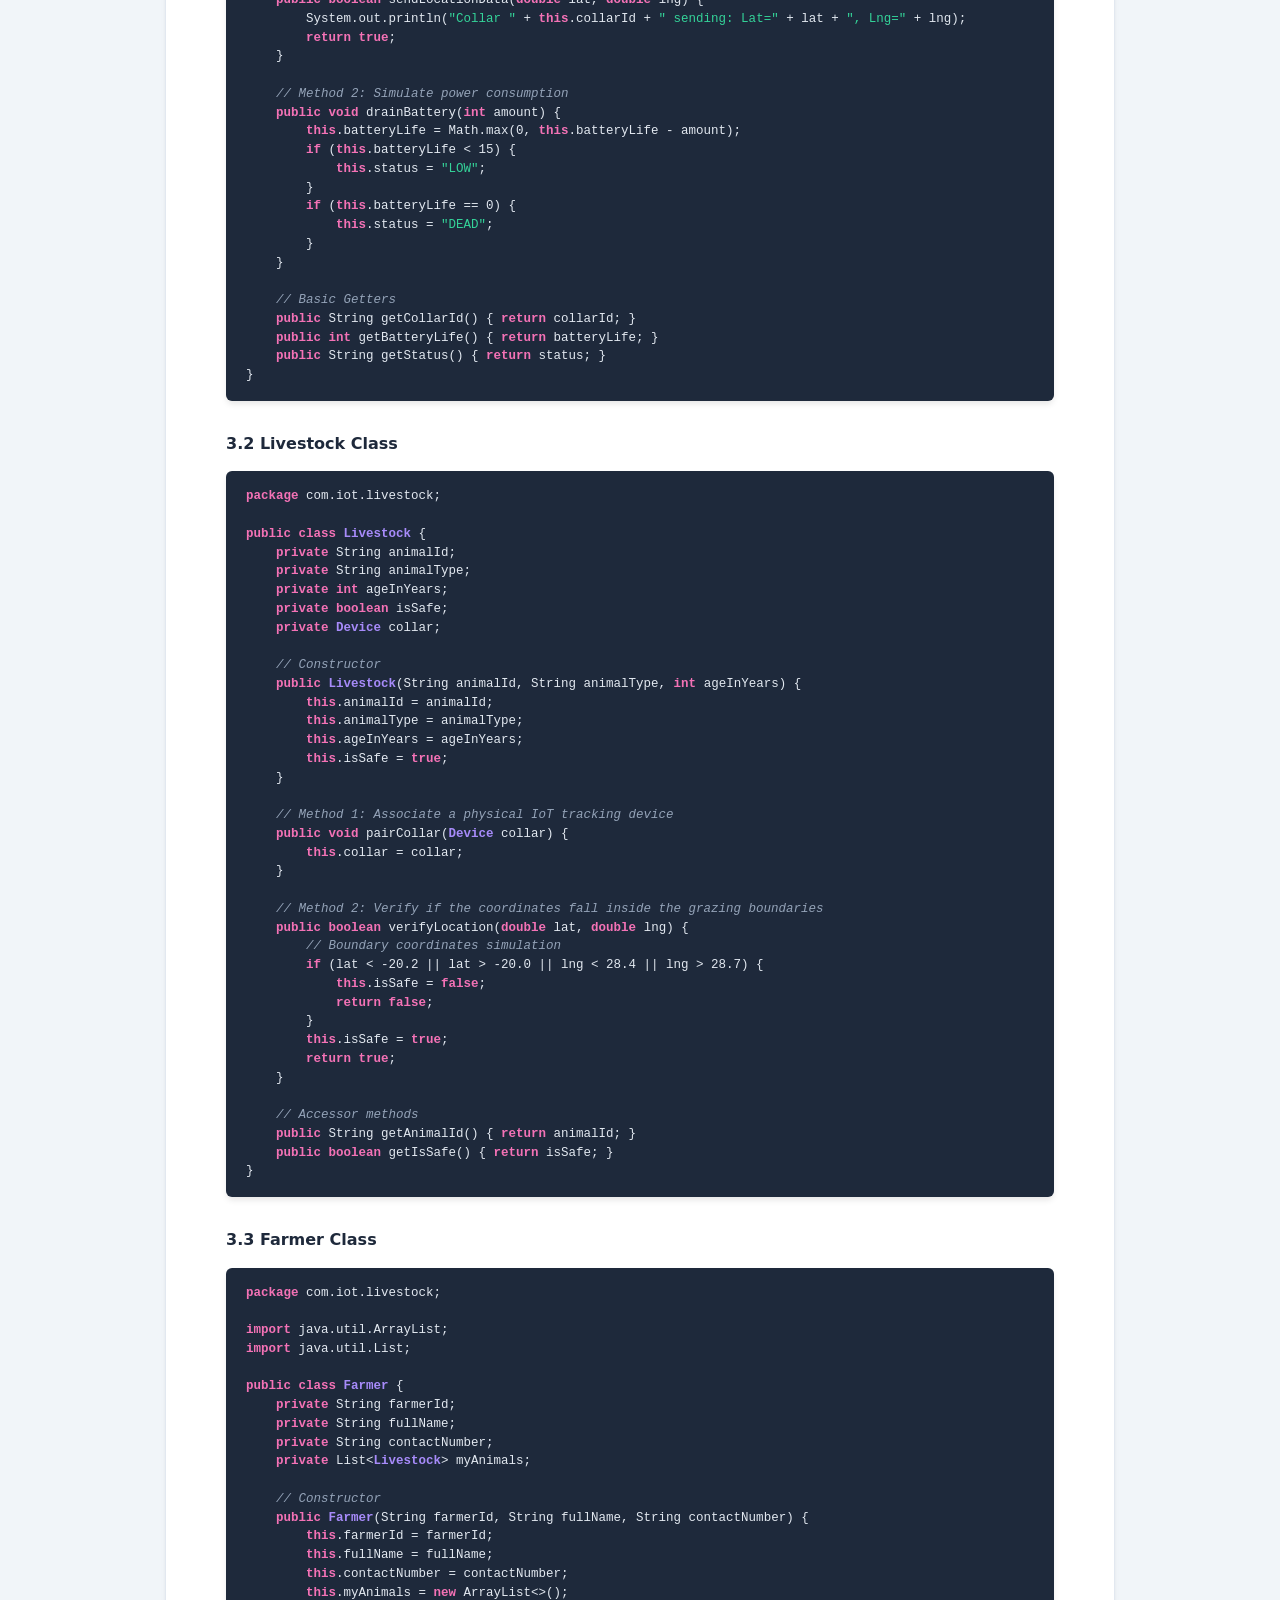
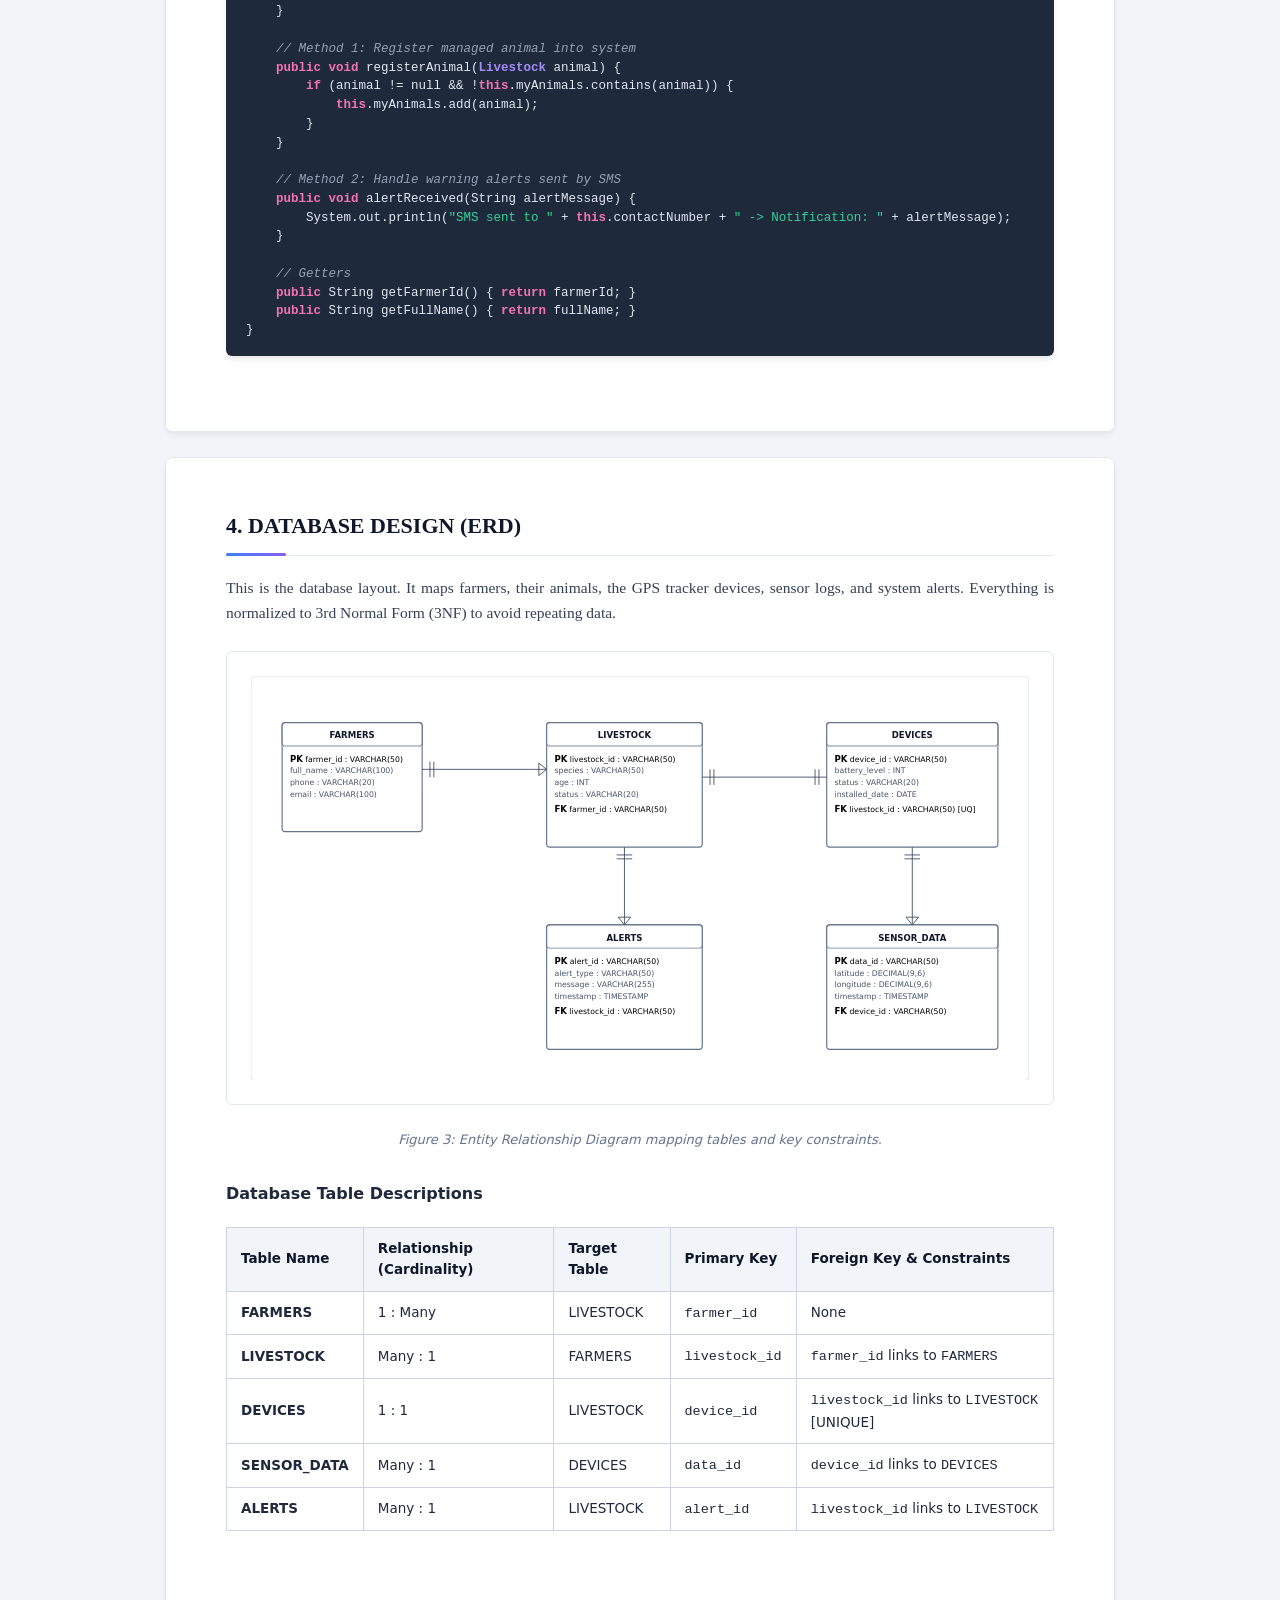
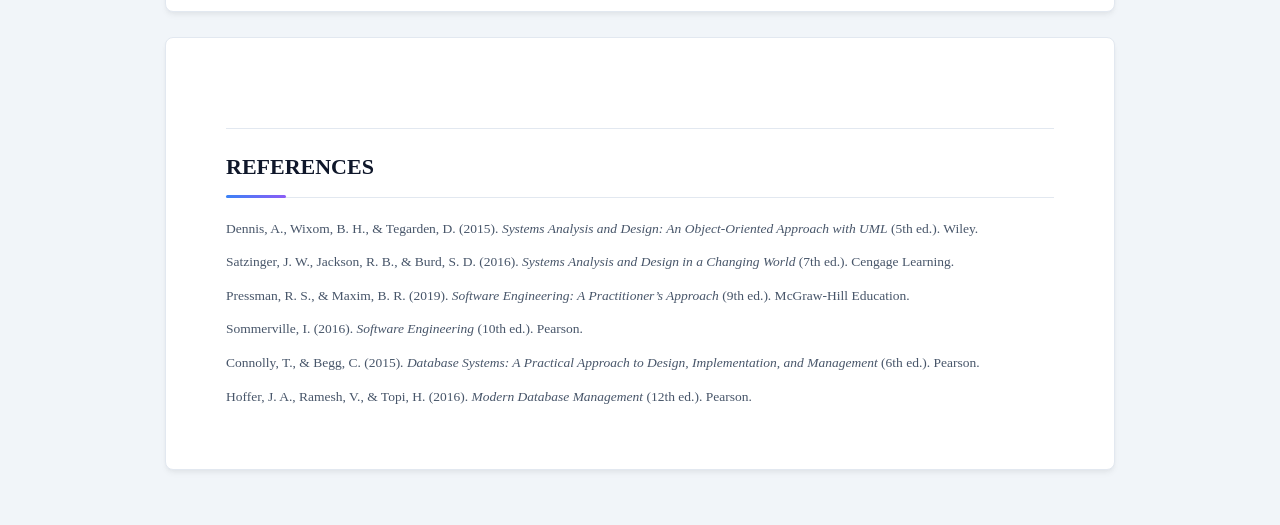
==== commit a493c4aa: "Implement coursework updates, print layout fixes, and Teqmaster paywall prank" ====
--- a/task7.html
+++ b/task7.html
@@ -3,16 +3,16 @@
 <head>
     <meta charset="UTF-8">
     <meta name="viewport" content="width=device-width, initial-scale=1.0">
-    <title>Integrated IoT Systems Design - Smart Livestock Monitoring</title>
+    <title>SCS2104 Assignment - Smart Livestock Monitoring System</title>
     <link rel="stylesheet" href="task7.css">
     <script src="task7.js" defer></script>
 </head>
 <body>
 
-    <!-- Nav Header (Hidden in Print) -->
+    <!-- Top Sticky Header -->
     <header class="nav-header">
         <div class="nav-container">
-            <div class="nav-title">IoT Systems Design (Assignment 7)</div>
+            <div class="nav-title">SCS2104 Coursework</div>
             <nav class="tab-bar">
                 <button class="tab-button active" data-tab="all">Full Report</button>
                 <button class="tab-button" data-tab="dfd">1. DFD</button>
@@ -23,7 +23,7 @@
         </div>
     </header>
 
-    <!-- Floating Action (Hidden in Print) -->
+    <!-- Floating Print Button -->
     <div class="floating-actions">
         <button class="action-btn" onclick="window.print()">Print Report</button>
     </div>
@@ -31,38 +31,38 @@
     <!-- Document Container -->
     <div class="document-container">
 
-        <!-- COVER PAGE (Always visible in Full Report, acts as first page) -->
+        <!-- Cover Page Section -->
         <div class="tab-content active" id="cover">
             <div class="writeup-paper">
                 <div class="cover-page">
                     <div>
-                        <img src="../nustlogo.png" alt="NUST Logo" class="academic-logo" width="100" onerror="this.style.display='none'">
+                        <img src="nustlogo.png" alt="NUST Logo" class="academic-logo" width="110" onerror="this.style.display='none'">
                         <div class="institution-title">National University of Science &amp; Technology</div>
-                        <div class="faculty-title">Faculty of Applied Science &bull; Computer Science</div>
+                        <div class="faculty-title">Faculty of Applied Science &bull; Department of Computer Science</div>
                     </div>
                     
                     <div class="document-title-block">
-                        <h1 class="document-title">Smart Livestock Monitoring &amp; Control System</h1>
-                        <div class="document-subtitle">Integrated IoT Systems Design Specification</div>
+                        <h1 class="document-title">Smart Livestock Monitoring System</h1>
+                        <div class="document-subtitle">IoT System Analysis and Design Specification</div>
                     </div>
 
                     <div class="personal-details">
                         <table>
                             <tr>
                                 <td class="label">Student Name:</td>
-                                <td class="field-line">[Student Name]</td>
+                                <td class="field-line">Mphathisi Ndlovu</td>
                             </tr>
                             <tr>
                                 <td class="label">Student ID:</td>
-                                <td class="field-line">[Student ID]</td>
+                                <td class="field-line">N02529052A</td>
                             </tr>
                             <tr>
-                                <td class="label">Course Name:</td>
-                                <td class="field-line">[Course Name &amp; Code]</td>
+                                <td class="label">Course Details:</td>
+                                <td class="field-line">System Analysis and Design (SCS2104)</td>
                             </tr>
                             <tr>
                                 <td class="label">Date:</td>
-                                <td class="field-line">[Submission Date]</td>
+                                <td class="field-line">25 May 2026</td>
                             </tr>
                         </table>
                     </div>
@@ -70,415 +70,393 @@
             </div>
         </div>
 
-        <!-- SECTION 1: DATA FLOW DIAGRAM -->
+        <!-- Section 1: Data Flow Diagram (DFD) -->
         <div class="tab-content active" id="dfd">
             <div class="writeup-paper section-page">
-                <h2>1. Data Flow Diagram (Level 1)</h2>
-                <p class="brief-note">Hover over entities, processes, or data stores to highlight their incoming and outgoing data flows.</p>
+                <h2>1. Level 1 Data Flow Diagram (DFD)</h2>
+
                 <p>
-                    The Level 1 Data Flow Diagram (DFD) maps the functional boundaries of the Smart Livestock Monitoring System. It describes the routing of data from collar sensors through processing engines to administrative and user actors, supported by persistent storage.
+                    This Level 1 DFD shows how data moves around in the tracking system. The IoT smart collars send real-time coordinates. The tracking engine compares these with boundaries. If the animal goes out of the grazing zone, alerts are sent to the farmer and logged. Administrators handle database registration entries for devices, farmers, and animals.
                 </p>
 
                 <div class="diagram-container">
                     <svg width="1000" height="600" viewBox="0 0 1000 600">
                         <defs>
                             <marker id="arrow" viewBox="0 0 10 10" refX="8" refY="5" markerWidth="6" markerHeight="6" orient="auto-start-reverse">
-                                <path d="M 0 1.5 L 10 5 L 0 8.5 z" fill="#1a1a1a" />
+                                <path d="M 0 1.5 L 10 5 L 0 8.5 z" fill="#0f172a" />
                             </marker>
                         </defs>
-                        <rect width="1000" height="600" fill="#ffffff" stroke="#262626" stroke-width="1" />
-
-                        <!-- EXTERNAL ENTITIES -->
+                        <rect width="1000" height="600" fill="#ffffff" stroke="#cbd5e1" stroke-width="1" rx="6" />
+
+                        <!-- External Entities -->
                         <g class="external-entity" id="ee_admin">
-                            <rect x="30" y="70" width="140" height="60" rx="3" />
-                            <text x="100" y="105" text-anchor="middle" font-family="Arial" font-size="11" font-weight="bold">System Admin</text>
+                            <rect x="30" y="70" width="140" height="60" rx="6" />
+                            <text x="100" y="105" text-anchor="middle" font-family="system-ui, -apple-system, sans-serif" font-size="11" font-weight="bold" fill="#0f172a">System Admin</text>
                         </g>
                         
                         <g class="external-entity" id="ee_farmer">
-                            <rect x="30" y="300" width="140" height="60" rx="3" />
-                            <text x="100" y="335" text-anchor="middle" font-family="Arial" font-size="11" font-weight="bold">Farmer</text>
+                            <rect x="30" y="300" width="140" height="60" rx="6" />
+                            <text x="100" y="335" text-anchor="middle" font-family="system-ui, -apple-system, sans-serif" font-size="11" font-weight="bold" fill="#0f172a">Farmer</text>
                         </g>
 
                         <g class="external-entity" id="ee_device">
-                            <rect x="30" y="500" width="140" height="60" rx="3" />
-                            <text x="100" y="535" text-anchor="middle" font-family="Arial" font-size="11" font-weight="bold">IoT Smart Collar</text>
-                        </g>
-
-                        <!-- PROCESSES -->
-                        <!-- P1: Manage Records -->
+                            <rect x="30" y="500" width="140" height="60" rx="6" />
+                            <text x="100" y="535" text-anchor="middle" font-family="system-ui, -apple-system, sans-serif" font-size="11" font-weight="bold" fill="#0f172a">Smart Collar</text>
+                        </g>
+
+                        <!-- Processes -->
                         <g class="process-box" id="p1">
-                            <rect x="420" y="50" width="220" height="85" rx="5" />
-                            <line x1="420" y1="75" x2="640" y2="75" stroke="#262626" stroke-width="1" />
-                            <line x1="470" y1="50" x2="470" y2="75" stroke="#262626" stroke-width="1" />
-                            <text x="445" y="67" text-anchor="middle" font-family="Arial" font-size="11" font-weight="bold">1.0</text>
-                            <text x="555" y="66" text-anchor="middle" font-family="Arial" font-size="9" font-style="italic">Admin Subsystem</text>
-                            <text x="530" y="103" text-anchor="middle" font-family="Arial" font-size="11" font-weight="bold">Manage Records</text>
-                        </g>
-
-                        <!-- P2: Monitor Livestock -->
+                            <rect x="420" y="50" width="220" height="85" rx="8" />
+                            <line x1="420" y1="75" x2="640" y2="75" stroke="#3b82f6" stroke-width="1.2" />
+                            <line x1="470" y1="50" x2="470" y2="75" stroke="#3b82f6" stroke-width="1.2" />
+                            <text x="445" y="67" text-anchor="middle" font-family="system-ui, -apple-system, sans-serif" font-size="11" font-weight="bold" fill="#0f172a">1.0</text>
+                            <text x="555" y="66" text-anchor="middle" font-family="system-ui, -apple-system, sans-serif" font-size="9.5" font-style="italic" fill="#475569">Registration Manager</text>
+                            <text x="530" y="103" text-anchor="middle" font-family="system-ui, -apple-system, sans-serif" font-size="11" font-weight="bold" fill="#0f172a">Manage Records</text>
+                        </g>
+
                         <g class="process-box" id="p2">
-                            <rect x="420" y="200" width="220" height="85" rx="5" />
-                            <line x1="420" y1="225" x2="640" y2="225" stroke="#262626" stroke-width="1" />
-                            <line x1="470" y1="200" x2="470" y2="225" stroke="#262626" stroke-width="1" />
-                            <text x="445" y="217" text-anchor="middle" font-family="Arial" font-size="11" font-weight="bold">2.0</text>
-                            <text x="555" y="216" text-anchor="middle" font-family="Arial" font-size="9" font-style="italic">Tracking Engine</text>
-                            <text x="530" y="253" text-anchor="middle" font-family="Arial" font-size="11" font-weight="bold">Monitor Livestock</text>
-                        </g>
-
-                        <!-- P3: Generate Alerts -->
+                            <rect x="420" y="200" width="220" height="85" rx="8" />
+                            <line x1="420" y1="225" x2="640" y2="225" stroke="#3b82f6" stroke-width="1.2" />
+                            <line x1="470" y1="200" x2="470" y2="225" stroke="#3b82f6" stroke-width="1.2" />
+                            <text x="445" y="217" text-anchor="middle" font-family="system-ui, -apple-system, sans-serif" font-size="11" font-weight="bold" fill="#0f172a">2.0</text>
+                            <text x="555" y="216" text-anchor="middle" font-family="system-ui, -apple-system, sans-serif" font-size="9.5" font-style="italic" fill="#475569">GPS Tracking Engine</text>
+                            <text x="530" y="253" text-anchor="middle" font-family="system-ui, -apple-system, sans-serif" font-size="11" font-weight="bold" fill="#0f172a">Monitor Livestock</text>
+                        </g>
+
                         <g class="process-box" id="p3">
-                            <rect x="420" y="350" width="220" height="85" rx="5" />
-                            <line x1="420" y1="375" x2="640" y2="375" stroke="#262626" stroke-width="1" />
-                            <line x1="470" y1="350" x2="470" y2="375" stroke="#262626" stroke-width="1" />
-                            <text x="445" y="367" text-anchor="middle" font-family="Arial" font-size="11" font-weight="bold">3.0</text>
-                            <text x="555" y="366" text-anchor="middle" font-family="Arial" font-size="9" font-style="italic">Alert System</text>
-                            <text x="530" y="403" text-anchor="middle" font-family="Arial" font-size="11" font-weight="bold">Generate Alerts</text>
-                        </g>
-
-                        <!-- P4: Analyze Historical Data -->
+                            <rect x="420" y="350" width="220" height="85" rx="8" />
+                            <line x1="420" y1="375" x2="640" y2="375" stroke="#3b82f6" stroke-width="1.2" />
+                            <line x1="470" y1="350" x2="470" y2="375" stroke="#3b82f6" stroke-width="1.2" />
+                            <text x="445" y="367" text-anchor="middle" font-family="system-ui, -apple-system, sans-serif" font-size="11" font-weight="bold" fill="#0f172a">3.0</text>
+                            <text x="555" y="366" text-anchor="middle" font-family="system-ui, -apple-system, sans-serif" font-size="9.5" font-style="italic" fill="#475569">Alert Generator</text>
+                            <text x="530" y="403" text-anchor="middle" font-family="system-ui, -apple-system, sans-serif" font-size="11" font-weight="bold" fill="#0f172a">Generate Alerts</text>
+                        </g>
+
                         <g class="process-box" id="p4">
-                            <rect x="420" y="490" width="220" height="85" rx="5" />
-                            <line x1="420" y1="515" x2="640" y2="515" stroke="#262626" stroke-width="1" />
-                            <line x1="470" y1="490" x2="470" y2="515" stroke="#262626" stroke-width="1" />
-                            <text x="445" y="507" text-anchor="middle" font-family="Arial" font-size="11" font-weight="bold">4.0</text>
-                            <text x="555" y="506" text-anchor="middle" font-family="Arial" font-size="9" font-style="italic">Analytics Engine</text>
-                            <text x="530" y="543" text-anchor="middle" font-family="Arial" font-size="11" font-weight="bold">Analyze Historical Data</text>
-                        </g>
-
-                        <!-- DATA STORES -->
-                        <!-- D1: Farmers DB -->
+                            <rect x="420" y="490" width="220" height="85" rx="8" />
+                            <line x1="420" y1="515" x2="640" y2="515" stroke="#3b82f6" stroke-width="1.2" />
+                            <line x1="470" y1="490" x2="470" y2="515" stroke="#3b82f6" stroke-width="1.2" />
+                            <text x="445" y="507" text-anchor="middle" font-family="system-ui, -apple-system, sans-serif" font-size="11" font-weight="bold" fill="#0f172a">4.0</text>
+                            <text x="555" y="506" text-anchor="middle" font-family="system-ui, -apple-system, sans-serif" font-size="9.5" font-style="italic" fill="#475569">Data Analytics Processor</text>
+                            <text x="530" y="543" text-anchor="middle" font-family="system-ui, -apple-system, sans-serif" font-size="11" font-weight="bold" fill="#0f172a">Analyze Historical Data</text>
+                        </g>
+
+                        <!-- Data Stores -->
                         <g class="data-store" id="ds1">
-                            <path d="M 940,65 L 780,65 L 780,110 L 940,110" fill="none" stroke="#262626" stroke-width="1.2" />
-                            <line x1="820" y1="65" x2="820" y2="110" stroke="#262626" stroke-width="1.2" />
-                            <text x="800" y="93" text-anchor="middle" font-family="Arial" font-size="11" font-weight="bold">D1</text>
-                            <text x="880" y="92" text-anchor="middle" font-family="Arial" font-size="10" font-weight="bold">Farmers DB</text>
-                        </g>
-
-                        <!-- D2: Livestock DB -->
+                            <path d="M 940,65 L 780,65 L 780,110 L 940,110" fill="none" stroke="#10b981" stroke-width="1.5" />
+                            <line x1="820" y1="65" x2="820" y2="110" stroke="#10b981" stroke-width="1.5" />
+                            <text x="800" y="93" text-anchor="middle" font-family="system-ui, -apple-system, sans-serif" font-size="11" font-weight="bold" fill="#0f172a">D1</text>
+                            <text x="880" y="92" text-anchor="middle" font-family="system-ui, -apple-system, sans-serif" font-size="10.5" font-weight="bold" fill="#0f172a">Farmers Database</text>
+                        </g>
+
                         <g class="data-store" id="ds2">
-                            <path d="M 940,170 L 780,170 L 780,215 L 940,215" fill="none" stroke="#262626" stroke-width="1.2" />
-                            <line x1="820" y1="170" x2="820" y2="215" stroke="#262626" stroke-width="1.2" />
-                            <text x="800" y="198" text-anchor="middle" font-family="Arial" font-size="11" font-weight="bold">D2</text>
-                            <text x="880" y="197" text-anchor="middle" font-family="Arial" font-size="10" font-weight="bold">Livestock DB</text>
-                        </g>
-
-                        <!-- D3: Devices DB -->
+                            <path d="M 940,170 L 780,170 L 780,215 L 940,215" fill="none" stroke="#10b981" stroke-width="1.5" />
+                            <line x1="820" y1="170" x2="820" y2="215" stroke="#10b981" stroke-width="1.5" />
+                            <text x="800" y="198" text-anchor="middle" font-family="system-ui, -apple-system, sans-serif" font-size="11" font-weight="bold" fill="#0f172a">D2</text>
+                            <text x="880" y="197" text-anchor="middle" font-family="system-ui, -apple-system, sans-serif" font-size="10.5" font-weight="bold" fill="#0f172a">Livestock Database</text>
+                        </g>
+
                         <g class="data-store" id="ds3">
-                            <path d="M 940,275 L 780,275 L 780,320 L 940,320" fill="none" stroke="#262626" stroke-width="1.2" />
-                            <line x1="820" y1="275" x2="820" y2="320" stroke="#262626" stroke-width="1.2" />
-                            <text x="800" y="303" text-anchor="middle" font-family="Arial" font-size="11" font-weight="bold">D3</text>
-                            <text x="880" y="302" text-anchor="middle" font-family="Arial" font-size="10" font-weight="bold">Devices DB</text>
-                        </g>
-
-                        <!-- D4: Sensor Data Store -->
+                            <path d="M 940,275 L 780,275 L 780,320 L 940,320" fill="none" stroke="#10b981" stroke-width="1.5" />
+                            <line x1="820" y1="275" x2="820" y2="320" stroke="#10b981" stroke-width="1.5" />
+                            <text x="800" y="303" text-anchor="middle" font-family="system-ui, -apple-system, sans-serif" font-size="11" font-weight="bold" fill="#0f172a">D3</text>
+                            <text x="880" y="302" text-anchor="middle" font-family="system-ui, -apple-system, sans-serif" font-size="10.5" font-weight="bold" fill="#0f172a">Devices Database</text>
+                        </g>
+
                         <g class="data-store" id="ds4">
-                            <path d="M 940,390 L 780,390 L 780,435 L 940,435" fill="none" stroke="#262626" stroke-width="1.2" />
-                            <line x1="820" y1="390" x2="820" y2="435" stroke="#262626" stroke-width="1.2" />
-                            <text x="800" y="418" text-anchor="middle" font-family="Arial" font-size="11" font-weight="bold">D4</text>
-                            <text x="880" y="417" text-anchor="middle" font-family="Arial" font-size="10" font-weight="bold">Sensor Store</text>
-                        </g>
-
-                        <!-- D5: Alerts DB -->
+                            <path d="M 940,390 L 780,390 L 780,435 L 940,435" fill="none" stroke="#10b981" stroke-width="1.5" />
+                            <line x1="820" y1="390" x2="820" y2="435" stroke="#10b981" stroke-width="1.5" />
+                            <text x="800" y="418" text-anchor="middle" font-family="system-ui, -apple-system, sans-serif" font-size="11" font-weight="bold" fill="#0f172a">D4</text>
+                            <text x="880" y="417" text-anchor="middle" font-family="system-ui, -apple-system, sans-serif" font-size="10.5" font-weight="bold" fill="#0f172a">Sensor Log Store</text>
+                        </g>
+
                         <g class="data-store" id="ds5">
-                            <path d="M 940,505 L 780,505 L 780,550 L 940,550" fill="none" stroke="#262626" stroke-width="1.2" />
-                            <line x1="820" y1="505" x2="820" y2="550" stroke="#262626" stroke-width="1.2" />
-                            <text x="800" y="533" text-anchor="middle" font-family="Arial" font-size="11" font-weight="bold">D5</text>
-                            <text x="880" y="532" text-anchor="middle" font-family="Arial" font-size="10" font-weight="bold">Alerts DB</text>
-                        </g>
-
-                        <!-- DATA FLOWS (ADMIN REGISTRATION) -->
+                            <path d="M 940,505 L 780,505 L 780,550 L 940,550" fill="none" stroke="#10b981" stroke-width="1.5" />
+                            <line x1="820" y1="505" x2="820" y2="550" stroke="#10b981" stroke-width="1.5" />
+                            <text x="800" y="533" text-anchor="middle" font-family="system-ui, -apple-system, sans-serif" font-size="11" font-weight="bold" fill="#0f172a">D5</text>
+                            <text x="880" y="532" text-anchor="middle" font-family="system-ui, -apple-system, sans-serif" font-size="10.5" font-weight="bold" fill="#0f172a">Alert Logs</text>
+                        </g>
+
+                        <!-- Data Flows -->
+                        <!-- Admin -> P1 -->
                         <g class="data-flow" data-source="ee_admin" data-target="p1">
-                            <path d="M 170,100 L 410,100" marker-end="url(#arrow)" />
+                            <path d="M 170,100 L 410,100" stroke="#475569" stroke-width="1.2" marker-end="url(#arrow)" />
                             <text x="290" y="93" class="data-flow-text" text-anchor="middle">Registration Details</text>
                         </g>
+                        <!-- P1 -> DS1 -->
                         <g class="data-flow" data-source="p1" data-target="ds1">
-                            <path d="M 640,75 L 770,75" marker-end="url(#arrow)" />
+                            <path d="M 640,75 L 770,75" stroke="#475569" stroke-width="1.2" marker-end="url(#arrow)" />
                             <text x="705" y="68" class="data-flow-text" text-anchor="middle">Write Farmer</text>
                         </g>
+                        <!-- P1 -> DS2 -->
                         <g class="data-flow" data-source="p1" data-target="ds2">
-                            <path d="M 640,110 Q 700,110 770,175" marker-end="url(#arrow)" />
+                            <path d="M 640,110 Q 700,110 770,175" stroke="#475569" stroke-width="1.2" marker-end="url(#arrow)" />
                             <text x="705" y="125" class="data-flow-text" text-anchor="middle">Write Livestock</text>
                         </g>
+                        <!-- P1 -> DS3 -->
                         <g class="data-flow" data-source="p1" data-target="ds3">
-                            <path d="M 640,125 C 690,135 710,210 770,280" marker-end="url(#arrow)" />
+                            <path d="M 640,125 C 690,135 710,210 770,280" stroke="#475569" stroke-width="1.2" marker-end="url(#arrow)" />
                             <text x="695" y="195" class="data-flow-text" text-anchor="middle">Write Device</text>
                         </g>
 
-                        <!-- DATA FLOWS (REAL TIME MONITORING) -->
+                        <!-- IoT Collar -> P2 -->
                         <g class="data-flow" data-source="ee_device" data-target="p2">
-                            <path d="M 150,510 C 230,480 320,350 410,270" marker-end="url(#arrow)" />
-                            <text x="280" y="380" class="data-flow-text" text-anchor="middle">GPS &amp; Telemetry Stream</text>
-                        </g>
+                            <path d="M 150,510 C 230,480 320,350 410,270" stroke="#475569" stroke-width="1.2" marker-end="url(#arrow)" />
+                            <text x="280" y="380" class="data-flow-text" text-anchor="middle">GPS &amp; Battery Telemetry</text>
+                        </g>
+                        <!-- P2 -> DS4 -->
                         <g class="data-flow" data-source="p2" data-target="ds4">
-                            <path d="M 640,242 C 700,272 730,332 770,395" marker-end="url(#arrow)" />
-                            <text x="700" y="300" class="data-flow-text" text-anchor="middle">Log Telemetry</text>
-                        </g>
+                            <path d="M 640,242 C 700,272 730,332 770,395" stroke="#475569" stroke-width="1.2" marker-end="url(#arrow)" />
+                            <text x="700" y="300" class="data-flow-text" text-anchor="middle">Store Sensor Logs</text>
+                        </g>
+                        <!-- DS2 -> P2 -->
                         <g class="data-flow" data-source="ds2" data-target="p2">
-                            <path d="M 780,195 L 650,225" marker-end="url(#arrow)" />
-                            <text x="715" y="190" class="data-flow-text" text-anchor="middle">Zone Boundaries</text>
-                        </g>
+                            <path d="M 780,195 L 650,225" stroke="#475569" stroke-width="1.2" marker-end="url(#arrow)" />
+                            <text x="715" y="190" class="data-flow-text" text-anchor="middle">Retrieve Boundaries</text>
+                        </g>
+                        <!-- P2 -> Farmer -->
                         <g class="data-flow" data-source="p2" data-target="ee_farmer">
-                            <path d="M 420,235 L 180,315" marker-end="url(#arrow)" />
+                            <path d="M 420,235 L 180,315" stroke="#475569" stroke-width="1.2" marker-end="url(#arrow)" />
                             <text x="290" y="255" class="data-flow-text" text-anchor="middle">Real-time Location Map</text>
                         </g>
 
-                        <!-- DATA FLOWS (ALERTS) -->
+                        <!-- P2 -> P3 -->
                         <g class="data-flow" data-source="p2" data-target="p3">
-                            <path d="M 530,285 L 530,340" marker-end="url(#arrow)" />
-                            <text x="540" y="317" class="data-flow-text">Telemetry Evaluation</text>
-                        </g>
+                            <path d="M 530,285 L 530,340" stroke="#475569" stroke-width="1.2" marker-end="url(#arrow)" />
+                            <text x="540" y="317" class="data-flow-text">Evaluate Violations</text>
+                        </g>
+                        <!-- P3 -> DS5 -->
                         <g class="data-flow" data-source="p3" data-target="ds5">
-                            <path d="M 640,390 L 770,510" marker-end="url(#arrow)" />
-                            <text x="695" y="430" class="data-flow-text" text-anchor="middle">Log Alert Details</text>
-                        </g>
+                            <path d="M 640,390 L 770,510" stroke="#475569" stroke-width="1.2" marker-end="url(#arrow)" />
+                            <text x="695" y="430" class="data-flow-text" text-anchor="middle">Log Alert Entries</text>
+                        </g>
+                        <!-- P3 -> Farmer -->
                         <g class="data-flow" data-source="p3" data-target="ee_farmer">
-                            <path d="M 420,392 L 185,342" marker-end="url(#arrow)" />
-                            <text x="290" y="380" class="data-flow-text" text-anchor="middle">Straying / Inactivity Alerts</text>
-                        </g>
-
-                        <!-- DATA FLOWS (ANALYTICS) -->
+                            <path d="M 420,392 L 185,342" stroke="#475569" stroke-width="1.2" marker-end="url(#arrow)" />
+                            <text x="290" y="380" class="data-flow-text" text-anchor="middle">Straying &amp; Inactivity Alerts</text>
+                        </g>
+
+                        <!-- DS4 -> P4 -->
                         <g class="data-flow" data-source="ds4" data-target="p4">
-                            <path d="M 780,420 C 730,445 700,480 650,510" marker-end="url(#arrow)" />
-                            <text x="720" y="470" class="data-flow-text" text-anchor="middle">Historical Telemetry</text>
-                        </g>
+                            <path d="M 780,420 C 730,445 700,480 650,510" stroke="#475569" stroke-width="1.2" marker-end="url(#arrow)" />
+                            <text x="720" y="470" class="data-flow-text" text-anchor="middle">Read Historical Data</text>
+                        </g>
+                        <!-- Farmer -> P4 -->
                         <g class="data-flow" data-source="ee_farmer" data-target="p4">
-                            <path d="M 140,365 C 200,405 300,465 410,520" marker-end="url(#arrow)" />
-                            <text x="280" y="445" class="data-flow-text" text-anchor="middle">Report Request</text>
-                        </g>
+                            <path d="M 140,365 C 200,405 300,465 410,520" stroke="#475569" stroke-width="1.2" marker-end="url(#arrow)" />
+                            <text x="280" y="445" class="data-flow-text" text-anchor="middle">Request Analysis Report</text>
+                        </g>
+                        <!-- P4 -> Farmer -->
                         <g class="data-flow" data-source="p4" data-target="ee_farmer">
-                            <path d="M 420,535 C 300,525 200,455 150,370" marker-end="url(#arrow)" />
-                            <text x="260" y="495" class="data-flow-text" text-anchor="middle">Livestock Activity Reports</text>
+                            <path d="M 420,535 C 300,525 200,455 150,370" stroke="#475569" stroke-width="1.2" marker-end="url(#arrow)" />
+                            <text x="260" y="495" class="data-flow-text" text-anchor="middle">Deliver Historical Report</text>
                         </g>
                     </svg>
                 </div>
-                <div class="diagram-caption">Figure 1: Level 1 Data Flow Diagram for Smart Livestock Monitoring System</div>
-
-                <h3>Data Flow Entities &amp; Operations</h3>
-                <p>
-                    The system isolates user operations from direct hardware telemetry. 
-                    <strong>Process 1.0 (Manage Records)</strong> acts as the central administrative system for setting up entities. 
-                    <strong>Process 2.0 (Monitor Livestock)</strong> constantly processes incoming GPS streams from devices, maps coordinates relative to bounding zones pulled from <strong>D2</strong>, and streams current locations to the farmer.
-                    <strong>Process 3.0 (Generate Alerts)</strong> acts on violations or flatlines, updating <strong>D5</strong> and notifying farmers immediately.
-                    <strong>Process 4.0 (Analyze Historical Data)</strong> aggregates geographic telemetry patterns for long-term reporting.
-                </p>
+                <div class="diagram-caption">Figure 1: Level 1 DFD showing data flow and processing engines.</div>
             </div>
         </div>
 
-        <!-- SECTION 2: UML CLASS DIAGRAM -->
+        <!-- Section 2: UML Class Diagram -->
         <div class="tab-content active" id="uml">
             <div class="writeup-paper section-page">
                 <h2>2. UML Class Diagram</h2>
-                <p class="brief-note">Hover over classes to highlight their relationships and multiplicity.</p>
+
                 <p>
-                    The UML class diagram provides the structural blueprint of the system, implementing object-oriented concepts like inheritance, aggregation, and associations to model the domain entity layers.
+                    This class diagram lays out the structure of our code. The abstract `User` class is extended by `Farmer` and `SystemAdmin`. Each `Farmer` has a collection of `Livestock`. Every `Livestock` is associated with one tracking `Device` (smart collar), which generates multiple `SensorData` records. If anything strange happens, `Alert` events are triggered for the animal and sent to the farmer.
                 </p>
 
                 <div class="diagram-container">
                     <svg width="1000" height="550" viewBox="0 0 1000 550">
                         <defs>
                             <marker id="hollow-arrow" viewBox="0 0 10 10" refX="10" refY="5" markerWidth="8" markerHeight="8" orient="auto-start-reverse">
-                                <path d="M 0 0 L 10 5 L 0 10 z" fill="#ffffff" stroke="#1a1a1a" stroke-width="1" />
+                                <path d="M 0 0 L 10 5 L 0 10 z" fill="#ffffff" stroke="#475569" stroke-width="1" />
                             </marker>
                             <marker id="diamond" viewBox="0 0 12 12" refX="0" refY="6" markerWidth="8" markerHeight="8" orient="auto-start-reverse">
-                                <path d="M 0 6 L 6 0 L 12 6 L 6 12 z" fill="#ffffff" stroke="#1a1a1a" stroke-width="1" />
+                                <path d="M 0 6 L 6 0 L 12 6 L 6 12 z" fill="#ffffff" stroke="#475569" stroke-width="1" />
                             </marker>
                         </defs>
-                        <rect width="1000" height="550" fill="#ffffff" stroke="#262626" stroke-width="1" />
-
-                        <!-- UML CLASSES -->
-                        <!-- User (Base Class) -->
+                        <rect width="1000" height="550" fill="#ffffff" stroke="#cbd5e1" stroke-width="1" rx="6" />
+
+                        <!-- User Class (Base) -->
                         <g class="uml-class" id="class_user">
-                            <rect x="220" y="30" width="180" height="110" rx="4" />
-                            <line x1="220" y1="55" x2="400" y2="55" stroke="#262626" stroke-width="1" />
-                            <line x1="220" y1="100" x2="400" y2="100" stroke="#262626" stroke-width="1" />
-                            <text x="310" y="48" text-anchor="middle" font-family="Arial" font-size="11" font-weight="bold">User (Abstract)</text>
-                            <text x="230" y="70" font-family="Arial" font-size="9.5"># userId : String</text>
-                            <text x="230" y="82" font-family="Arial" font-size="9.5"># name : String</text>
-                            <text x="230" y="94" font-family="Arial" font-size="9.5"># email : String</text>
-                            <text x="230" y="115" font-family="Arial" font-size="9.5">+ login() : boolean</text>
-                            <text x="230" y="127" font-family="Arial" font-size="9.5">+ logout() : void</text>
-                        </g>
-
-                        <!-- Farmer -->
+                            <rect x="220" y="30" width="180" height="110" rx="6" />
+                            <line x1="220" y1="55" x2="400" y2="55" stroke="#8b5cf6" stroke-width="1" />
+                            <line x1="220" y1="100" x2="400" y2="100" stroke="#8b5cf6" stroke-width="1" />
+                            <text x="310" y="48" text-anchor="middle" font-family="system-ui, -apple-system, sans-serif" font-size="11" font-weight="bold" fill="#0f172a">User (Abstract)</text>
+                            <text x="235" y="70" font-family="system-ui, -apple-system, sans-serif" font-size="9.5" fill="#475569"># userId : String</text>
+                            <text x="235" y="82" font-family="system-ui, -apple-system, sans-serif" font-size="9.5" fill="#475569"># name : String</text>
+                            <text x="235" y="94" font-family="system-ui, -apple-system, sans-serif" font-size="9.5" fill="#475569"># email : String</text>
+                            <text x="235" y="115" font-family="system-ui, -apple-system, sans-serif" font-size="9.5" fill="#0f172a">+ login() : boolean</text>
+                            <text x="235" y="127" font-family="system-ui, -apple-system, sans-serif" font-size="9.5" fill="#0f172a">+ logout() : void</text>
+                        </g>
+
+                        <!-- Farmer Class -->
                         <g class="uml-class" id="class_farmer">
-                            <rect x="60" y="210" width="200" height="130" rx="4" />
-                            <line x1="60" y1="235" x2="260" y2="235" stroke="#262626" stroke-width="1" />
-                            <line x1="60" y1="280" x2="260" y2="280" stroke="#262626" stroke-width="1" />
-                            <text x="160" y="228" text-anchor="middle" font-family="Arial" font-size="11" font-weight="bold">Farmer</text>
-                            <text x="70" y="250" font-family="Arial" font-size="9.5">+ farmLocation : String</text>
-                            <text x="70" y="262" font-family="Arial" font-size="9.5">+ phone : String</text>
-                            <text x="70" y="274" font-family="Arial" font-size="9.5">- livestock : List&lt;Livestock&gt;</text>
-                            <text x="70" y="295" font-family="Arial" font-size="9.5">+ addLivestock(l : Livestock)</text>
-                            <text x="70" y="307" font-family="Arial" font-size="9.5">+ receiveAlert(a : Alert)</text>
-                            <text x="70" y="319" font-family="Arial" font-size="9.5">+ getPhone() : String</text>
-                        </g>
-
-                        <!-- SystemAdmin -->
+                            <rect x="60" y="210" width="200" height="130" rx="6" />
+                            <line x1="60" y1="235" x2="260" y2="235" stroke="#8b5cf6" stroke-width="1" />
+                            <line x1="60" y1="280" x2="260" y2="280" stroke="#8b5cf6" stroke-width="1" />
+                            <text x="160" y="228" text-anchor="middle" font-family="system-ui, -apple-system, sans-serif" font-size="11" font-weight="bold" fill="#0f172a">Farmer</text>
+                            <text x="70" y="250" font-family="system-ui, -apple-system, sans-serif" font-size="9.5" fill="#475569">+ farmLocation : String</text>
+                            <text x="70" y="262" font-family="system-ui, -apple-system, sans-serif" font-size="9.5" fill="#475569">+ phone : String</text>
+                            <text x="70" y="274" font-family="system-ui, -apple-system, sans-serif" font-size="9.5" fill="#475569">- myAnimals : List&lt;Livestock&gt;</text>
+                            <text x="70" y="295" font-family="system-ui, -apple-system, sans-serif" font-size="9.5" fill="#0f172a">+ registerAnimal(l: Livestock)</text>
+                            <text x="70" y="307" font-family="system-ui, -apple-system, sans-serif" font-size="9.5" fill="#0f172a">+ alertReceived(msg: String)</text>
+                        </g>
+
+                        <!-- SystemAdmin Class -->
                         <g class="uml-class" id="class_admin">
-                            <rect x="300" y="210" width="190" height="130" rx="4" />
-                            <line x1="300" y1="235" x2="490" y2="235" stroke="#262626" stroke-width="1" />
-                            <line x1="300" y1="280" x2="490" y2="280" stroke="#262626" stroke-width="1" />
-                            <text x="395" y="228" text-anchor="middle" font-family="Arial" font-size="11" font-weight="bold">SystemAdmin</text>
-                            <text x="310" y="250" font-family="Arial" font-size="9.5">+ role : String</text>
-                            <text x="310" y="262" font-family="Arial" font-size="9.5">+ privilegeLevel : int</text>
-                            <text x="310" y="295" font-family="Arial" font-size="9.5">+ registerFarmer(f : Farmer)</text>
-                            <text x="310" y="307" font-family="Arial" font-size="9.5">+ registerDevice(d : Device)</text>
-                            <text x="310" y="319" font-family="Arial" font-size="9.5">+ assignDevice(l, d)</text>
-                        </g>
-
-                        <!-- Livestock -->
+                            <rect x="300" y="210" width="190" height="130" rx="6" />
+                            <line x1="300" y1="235" x2="490" y2="235" stroke="#8b5cf6" stroke-width="1" />
+                            <line x1="300" y1="280" x2="490" y2="280" stroke="#8b5cf6" stroke-width="1" />
+                            <text x="395" y="228" text-anchor="middle" font-family="system-ui, -apple-system, sans-serif" font-size="11" font-weight="bold" fill="#0f172a">SystemAdmin</text>
+                            <text x="310" y="250" font-family="system-ui, -apple-system, sans-serif" font-size="9.5" fill="#475569">+ role : String</text>
+                            <text x="310" y="262" font-family="system-ui, -apple-system, sans-serif" font-size="9.5" fill="#475569">+ accessLevel : int</text>
+                            <text x="310" y="295" font-family="system-ui, -apple-system, sans-serif" font-size="9.5" fill="#0f172a">+ createFarmer(f : Farmer)</text>
+                            <text x="310" y="307" font-family="system-ui, -apple-system, sans-serif" font-size="9.5" fill="#0f172a">+ createDevice(d : Device)</text>
+                            <text x="310" y="319" font-family="system-ui, -apple-system, sans-serif" font-size="9.5" fill="#0f172a">+ linkDevice(l, d)</text>
+                        </g>
+
+                        <!-- Livestock Class -->
                         <g class="uml-class" id="class_livestock">
-                            <rect x="540" y="210" width="200" height="150" rx="4" />
-                            <line x1="540" y1="235" x2="740" y2="235" stroke="#262626" stroke-width="1" />
-                            <line x1="540" y1="295" x2="740" y2="295" stroke="#262626" stroke-width="1" />
-                            <text x="640" y="228" text-anchor="middle" font-family="Arial" font-size="11" font-weight="bold">Livestock</text>
-                            <text x="550" y="250" font-family="Arial" font-size="9.5">+ livestockId : String</text>
-                            <text x="550" y="262" font-family="Arial" font-size="9.5">+ species : String</text>
-                            <text x="550" y="274" font-family="Arial" font-size="9.5">+ age : int</text>
-                            <text x="550" y="286" font-family="Arial" font-size="9.5">+ status : String</text>
-                            <text x="550" y="310" font-family="Arial" font-size="9.5">+ updateStatus(s : String)</text>
-                            <text x="550" y="322" font-family="Arial" font-size="9.5">+ assignDevice(d : Device)</text>
-                            <text x="550" y="334" font-family="Arial" font-size="9.5">+ checkGeofence(la, lo) : bool</text>
-                        </g>
-
-                        <!-- Device -->
+                            <rect x="540" y="210" width="200" height="150" rx="6" />
+                            <line x1="540" y1="235" x2="740" y2="235" stroke="#8b5cf6" stroke-width="1" />
+                            <line x1="540" y1="295" x2="740" y2="295" stroke="#8b5cf6" stroke-width="1" />
+                            <text x="640" y="228" text-anchor="middle" font-family="system-ui, -apple-system, sans-serif" font-size="11" font-weight="bold" fill="#0f172a">Livestock</text>
+                            <text x="550" y="250" font-family="system-ui, -apple-system, sans-serif" font-size="9.5" fill="#475569">+ animalId : String</text>
+                            <text x="550" y="262" font-family="system-ui, -apple-system, sans-serif" font-size="9.5" fill="#475569">+ animalType : String</text>
+                            <text x="550" y="274" font-family="system-ui, -apple-system, sans-serif" font-size="9.5" fill="#475569">+ ageInYears : int</text>
+                            <text x="550" y="286" font-family="system-ui, -apple-system, sans-serif" font-size="9.5" fill="#475569">+ isSafe : boolean</text>
+                            <text x="550" y="310" font-family="system-ui, -apple-system, sans-serif" font-size="9.5" fill="#0f172a">+ pairCollar(d : Device)</text>
+                            <text x="550" y="322" font-family="system-ui, -apple-system, sans-serif" font-size="9.5" fill="#0f172a">+ verifyLocation(lat, lon)</text>
+                        </g>
+
+                        <!-- Device Class -->
                         <g class="uml-class" id="class_device">
-                            <rect x="785" y="210" width="180" height="130" rx="4" />
-                            <line x1="785" y1="235" x2="965" y2="235" stroke="#262626" stroke-width="1" />
-                            <line x1="785" y1="280" x2="965" y2="280" stroke="#262626" stroke-width="1" />
-                            <text x="875" y="228" text-anchor="middle" font-family="Arial" font-size="11" font-weight="bold">Device</text>
-                            <text x="795" y="250" font-family="Arial" font-size="9.5">+ deviceId : String</text>
-                            <text x="795" y="262" font-family="Arial" font-size="9.5">+ batteryLevel : int</text>
-                            <text x="795" y="274" font-family="Arial" font-size="9.5">+ status : String</text>
-                            <text x="795" y="295" font-family="Arial" font-size="9.5">+ transmitData(la, lo) : SData</text>
-                            <text x="795" y="307" font-family="Arial" font-size="9.5">+ updateBattery(b : int)</text>
-                            <text x="795" y="319" font-family="Arial" font-size="9.5">+ getStatus() : String</text>
-                        </g>
-
-                        <!-- Alert -->
+                            <rect x="785" y="210" width="180" height="130" rx="6" />
+                            <line x1="785" y1="235" x2="965" y2="235" stroke="#8b5cf6" stroke-width="1" />
+                            <line x1="785" y1="280" x2="965" y2="280" stroke="#8b5cf6" stroke-width="1" />
+                            <text x="875" y="228" text-anchor="middle" font-family="system-ui, -apple-system, sans-serif" font-size="11" font-weight="bold" fill="#0f172a">Device</text>
+                            <text x="795" y="250" font-family="system-ui, -apple-system, sans-serif" font-size="9.5" fill="#475569">+ collarId : String</text>
+                            <text x="795" y="262" font-family="system-ui, -apple-system, sans-serif" font-size="9.5" fill="#475569">+ batteryLife : int</text>
+                            <text x="795" y="274" font-family="system-ui, -apple-system, sans-serif" font-size="9.5" fill="#475569">+ status : String</text>
+                            <text x="795" y="295" font-family="system-ui, -apple-system, sans-serif" font-size="9.5" fill="#0f172a">+ sendLocationData(la, lo)</text>
+                            <text x="795" y="307" font-family="system-ui, -apple-system, sans-serif" font-size="9.5" fill="#0f172a">+ drainBattery(amount : int)</text>
+                        </g>
+
+                        <!-- Alert Class -->
                         <g class="uml-class" id="class_alert">
-                            <rect x="540" y="405" width="200" height="120" rx="4" />
-                            <line x1="540" y1="430" x2="740" y2="430" stroke="#262626" stroke-width="1" />
-                            <line x1="540" y1="480" x2="740" y2="480" stroke="#262626" stroke-width="1" />
-                            <text x="640" y="423" text-anchor="middle" font-family="Arial" font-size="11" font-weight="bold">Alert</text>
-                            <text x="550" y="445" font-family="Arial" font-size="9.5">+ alertId : String</text>
-                            <text x="550" y="457" font-family="Arial" font-size="9.5">+ alertType : String</text>
-                            <text x="550" y="469" font-family="Arial" font-size="9.5">+ isResolved : boolean</text>
-                            <text x="550" y="495" font-family="Arial" font-size="9.5">+ triggerAlert() : void</text>
-                            <text x="550" y="507" font-family="Arial" font-size="9.5">+ resolveAlert() : void</text>
-                        </g>
-
-                        <!-- SensorData -->
+                            <rect x="540" y="405" width="200" height="120" rx="6" />
+                            <line x1="540" y1="430" x2="740" y2="430" stroke="#8b5cf6" stroke-width="1" />
+                            <line x1="540" y1="480" x2="740" y2="480" stroke="#8b5cf6" stroke-width="1" />
+                            <text x="640" y="423" text-anchor="middle" font-family="system-ui, -apple-system, sans-serif" font-size="11" font-weight="bold" fill="#0f172a">Alert</text>
+                            <text x="550" y="445" font-family="system-ui, -apple-system, sans-serif" font-size="9.5" fill="#475569">+ alertId : String</text>
+                            <text x="550" y="457" font-family="system-ui, -apple-system, sans-serif" font-size="9.5" fill="#475569">+ alertType : String</text>
+                            <text x="550" y="469" font-family="system-ui, -apple-system, sans-serif" font-size="9.5" fill="#475569">+ details : String</text>
+                            <text x="550" y="495" font-family="system-ui, -apple-system, sans-serif" font-size="9.5" fill="#0f172a">+ generateSMS() : String</text>
+                        </g>
+
+                        <!-- SensorData Class -->
                         <g class="uml-class" id="class_sensordata">
-                            <rect x="785" y="405" width="180" height="120" rx="4" />
-                            <line x1="785" y1="430" x2="965" y2="430" stroke="#262626" stroke-width="1" />
-                            <line x1="785" y1="480" x2="965" y2="480" stroke="#262626" stroke-width="1" />
-                            <text x="875" y="423" text-anchor="middle" font-family="Arial" font-size="11" font-weight="bold">SensorData</text>
-                            <text x="795" y="445" font-family="Arial" font-size="9.5">+ dataId : String</text>
-                            <text x="795" y="457" font-family="Arial" font-size="9.5">+ latitude : double</text>
-                            <text x="795" y="469" font-family="Arial" font-size="9.5">+ longitude : double</text>
-                            <text x="795" y="495" font-family="Arial" font-size="9.5">+ getCoordinates() : String</text>
-                            <text x="795" y="507" font-family="Arial" font-size="9.5">+ getTimestamp() : Date</text>
-                        </g>
-
-                        <!-- UML RELATIONSHIPS -->
-                        <!-- Generalization: Farmer -> User -->
+                            <rect x="785" y="405" width="180" height="120" rx="6" />
+                            <line x1="785" y1="430" x2="965" y2="430" stroke="#8b5cf6" stroke-width="1" />
+                            <line x1="785" y1="480" x2="965" y2="480" stroke="#8b5cf6" stroke-width="1" />
+                            <text x="875" y="423" text-anchor="middle" font-family="system-ui, -apple-system, sans-serif" font-size="11" font-weight="bold" fill="#0f172a">SensorData</text>
+                            <text x="795" y="445" font-family="system-ui, -apple-system, sans-serif" font-size="9.5" fill="#475569">+ logId : String</text>
+                            <text x="795" y="457" font-family="system-ui, -apple-system, sans-serif" font-size="9.5" fill="#475569">+ lat : double</text>
+                            <text x="795" y="469" font-family="system-ui, -apple-system, sans-serif" font-size="9.5" fill="#475569">+ lon : double</text>
+                            <text x="795" y="495" font-family="system-ui, -apple-system, sans-serif" font-size="9.5" fill="#0f172a">+ formatPayload() : String</text>
+                        </g>
+
+                        <!-- UML Connections -->
+                        <!-- Inheritance: Farmer -> User -->
                         <g class="uml-relation" data-source="class_farmer" data-target="class_user">
-                            <path d="M 160,210 L 160,170 L 310,170 L 310,150" fill="none" stroke="#262626" stroke-width="1" marker-end="url(#hollow-arrow)" />
-                        </g>
-                        <!-- Generalization: SystemAdmin -> User -->
+                            <path d="M 160,210 L 160,170 L 310,170 L 310,150" fill="none" stroke="#475569" stroke-width="1" marker-end="url(#hollow-arrow)" />
+                        </g>
+                        <!-- Inheritance: SystemAdmin -> User -->
                         <g class="uml-relation" data-source="class_admin" data-target="class_user">
-                            <path d="M 395,210 L 395,170 L 310,170 L 310,150" fill="none" stroke="#262626" stroke-width="1" marker-end="url(#hollow-arrow)" />
+                            <path d="M 395,210 L 395,170 L 310,170 L 310,150" fill="none" stroke="#475569" stroke-width="1" marker-end="url(#hollow-arrow)" />
                         </g>
                         <!-- Aggregation: Farmer owns Livestock -->
                         <g class="uml-relation" data-source="class_farmer" data-target="class_livestock">
-                            <path d="M 260,260 L 540,260" fill="none" stroke="#262626" stroke-width="1" marker-start="url(#diamond)" />
-                            <text x="275" y="253" font-family="Arial" font-size="10" font-weight="bold">1</text>
-                            <text x="515" y="253" font-family="Arial" font-size="10" font-weight="bold">0..*</text>
+                            <path d="M 260,260 L 540,260" fill="none" stroke="#475569" stroke-width="1" marker-start="url(#diamond)" />
+                            <text x="275" y="253" font-family="system-ui, -apple-system, sans-serif" font-size="10" font-weight="bold" fill="#475569">1</text>
+                            <text x="515" y="253" font-family="system-ui, -apple-system, sans-serif" font-size="10" font-weight="bold" fill="#475569">0..*</text>
                         </g>
                         <!-- Association: Livestock <-> Device -->
                         <g class="uml-relation" data-source="class_livestock" data-target="class_device">
-                            <path d="M 740,260 L 785,260" fill="none" stroke="#262626" stroke-width="1" />
-                            <text x="748" y="253" font-family="Arial" font-size="10" font-weight="bold">1</text>
-                            <text x="770" y="253" font-family="Arial" font-size="10" font-weight="bold">1</text>
+                            <path d="M 740,260 L 785,260" fill="none" stroke="#475569" stroke-width="1" />
+                            <text x="748" y="253" font-family="system-ui, -apple-system, sans-serif" font-size="10" font-weight="bold" fill="#475569">1</text>
+                            <text x="770" y="253" font-family="system-ui, -apple-system, sans-serif" font-size="10" font-weight="bold" fill="#475569">1</text>
                         </g>
                         <!-- Association: Device -> SensorData -->
                         <g class="uml-relation" data-source="class_device" data-target="class_sensordata">
-                            <path d="M 875,340 L 875,405" fill="none" stroke="#262626" stroke-width="1" />
-                            <text x="880" y="355" font-family="Arial" font-size="10" font-weight="bold">1</text>
-                            <text x="880" y="395" font-family="Arial" font-size="10" font-weight="bold">0..*</text>
+                            <path d="M 875,340 L 875,405" fill="none" stroke="#475569" stroke-width="1" />
+                            <text x="880" y="355" font-family="system-ui, -apple-system, sans-serif" font-size="10" font-weight="bold" fill="#475569">1</text>
+                            <text x="880" y="395" font-family="system-ui, -apple-system, sans-serif" font-size="10" font-weight="bold" fill="#475569">0..*</text>
                         </g>
                         <!-- Association: Livestock -> Alert -->
                         <g class="uml-relation" data-source="class_livestock" data-target="class_alert">
-                            <path d="M 640,360 L 640,405" fill="none" stroke="#262626" stroke-width="1" />
-                            <text x="645" y="375" font-family="Arial" font-size="10" font-weight="bold">1</text>
-                            <text x="645" y="395" font-family="Arial" font-size="10" font-weight="bold">0..*</text>
+                            <path d="M 640,360 L 640,405" fill="none" stroke="#475569" stroke-width="1" />
+                            <text x="645" y="375" font-family="system-ui, -apple-system, sans-serif" font-size="10" font-weight="bold" fill="#475569">1</text>
+                            <text x="645" y="395" font-family="system-ui, -apple-system, sans-serif" font-size="10" font-weight="bold" fill="#475569">0..*</text>
                         </g>
                         <!-- Association: Farmer receives Alert -->
                         <g class="uml-relation" data-source="class_farmer" data-target="class_alert">
-                            <path d="M 160,340 L 160,465 L 540,465" fill="none" stroke="#262626" stroke-width="1" />
-                            <text x="170" y="355" font-family="Arial" font-size="10" font-weight="bold">1</text>
-                            <text x="515" y="458" font-family="Arial" font-size="10" font-weight="bold">0..*</text>
+                            <path d="M 160,340 L 160,465 L 540,465" fill="none" stroke="#475569" stroke-width="1" />
+                            <text x="170" y="355" font-family="system-ui, -apple-system, sans-serif" font-size="10" font-weight="bold" fill="#475569">1</text>
+                            <text x="515" y="458" font-family="system-ui, -apple-system, sans-serif" font-size="10" font-weight="bold" fill="#475569">0..*</text>
                         </g>
                     </svg>
                 </div>
-                <div class="diagram-caption">Figure 2: UML Class Diagram for Smart Livestock Monitoring Domain Model</div>
-
-                <h3>Relationship Design Justifications</h3>
-                <ul>
-                    <li><strong>Inheritance (Generalization)</strong>: <code>Farmer</code> and <code>SystemAdmin</code> extend the abstract <code>User</code> class, reusing profile authentication capabilities.</li>
-                    <li><strong>Aggregation</strong>: <code>Farmer</code> holds a collection of <code>Livestock</code> records. Livestock can exist independent of a single farmer registry (e.g. transfer between cooperative members).</li>
-                    <li><strong>1:1 Composition/Association</strong>: Each <code>Livestock</code> animal is associated with exactly one tracking <code>Device</code> collar at any instance.</li>
-                    <li><strong>1:M Associations</strong>: A tracking <code>Device</code> records sequential <code>SensorData</code> historical records. A <code>Livestock</code> animal generates multiple transactional <code>Alert</code> reports.</li>
-                </ul>
+                <div class="diagram-caption">Figure 2: UML Class Diagram showing attributes, operations, and relationships.</div>
             </div>
         </div>
 
-        <!-- SECTION 3: JAVA IMPLEMENTATION -->
+        <!-- Section 3: Java Implementation -->
         <div class="tab-content active" id="java">
             <div class="writeup-paper section-page">
                 <h2>3. Java Implementation</h2>
                 <p>
-                    The following Java classes represent the physical implementation of the core domain layer modeled in the UML design: <code>Device</code>, <code>Livestock</code>, and <code>Farmer</code>.
+                    Below is a direct Java implementation of three core classes from the UML blueprint: `Device`, `Livestock`, and `Farmer`.
                 </p>
 
                 <!-- Class 1: Device -->
                 <h3>3.1 Device Class</h3>
                 <div class="code-block"><span class="j-keyword">package</span> com.iot.livestock;
 
-<span class="j-keyword">import</span> java.util.Date;
-
 <span class="j-keyword">public class</span> <span class="j-class">Device</span> {
-    <span class="j-keyword">private</span> String deviceId;
-    <span class="j-keyword">private int</span> batteryLevel;
+    <span class="j-keyword">private</span> String collarId;
+    <span class="j-keyword">private int</span> batteryLife;
     <span class="j-keyword">private</span> String status;
 
-    <span class="j-comment">// Constructor</span>
-    <span class="j-keyword">public</span> <span class="j-class">Device</span>(String deviceId) {
-        <span class="j-keyword">this</span>.deviceId = deviceId;
-        <span class="j-keyword">this</span>.batteryLevel = 100;
-        <span class="j-keyword">this</span>.status = <span class="j-string">"ACTIVE"</span>;
-    }
-
-    <span class="j-comment">// Method 1: Transmit data to the central system</span>
-    <span class="j-keyword">public</span> <span class="j-class">SensorData</span> transmitData(<span class="j-keyword">double</span> latitude, <span class="j-keyword">double</span> longitude) {
-        <span class="j-keyword">if</span> (<span class="j-keyword">this</span>.batteryLevel &lt; 5) {
-            <span class="j-keyword">this</span>.status = <span class="j-string">"LOW_POWER"</span>;
+    <span class="j-comment">// Constructor to boot up the device</span>
+    <span class="j-keyword">public</span> <span class="j-class">Device</span>(String collarId) {
+        <span class="j-keyword">this</span>.collarId = collarId;
+        <span class="j-keyword">this</span>.batteryLife = 100;
+        <span class="j-keyword">this</span>.status = <span class="j-string">"OK"</span>;
+    }
+
+    <span class="j-comment">// Method 1: Broadcast position coordinates to the network</span>
+    <span class="j-keyword">public boolean</span> sendLocationData(<span class="j-keyword">double</span> lat, <span class="j-keyword">double</span> lng) {
+        System.out.println(<span class="j-string">"Collar "</span> + <span class="j-keyword">this</span>.collarId + <span class="j-string">" sending: Lat="</span> + lat + <span class="j-string">", Lng="</span> + lng);
+        <span class="j-keyword">return true</span>;
+    }
+
+    <span class="j-comment">// Method 2: Simulate power consumption</span>
+    <span class="j-keyword">public void</span> drainBattery(<span class="j-keyword">int</span> amount) {
+        <span class="j-keyword">this</span>.batteryLife = Math.max(0, <span class="j-keyword">this</span>.batteryLife - amount);
+        <span class="j-keyword">if</span> (<span class="j-keyword">this</span>.batteryLife &lt; 15) {
+            <span class="j-keyword">this</span>.status = <span class="j-string">"LOW"</span>;
         }
-        <span class="j-keyword">return new</span> <span class="j-class">SensorData</span>(String.valueOf(System.currentTimeMillis()), latitude, longitude);
-    }
-
-    <span class="j-comment">// Method 2: Update battery status from sensor reporting</span>
-    <span class="j-keyword">public void</span> updateBattery(<span class="j-keyword">int</span> newBatteryLevel) {
-        <span class="j-keyword">this</span>.batteryLevel = Math.max(0, Math.min(100, newBatteryLevel));
-        <span class="j-keyword">if</span> (<span class="j-keyword">this</span>.batteryLevel == 0) {
-            <span class="j-keyword">this</span>.status = <span class="j-string">"OFFLINE"</span>;
+        <span class="j-keyword">if</span> (<span class="j-keyword">this</span>.batteryLife == 0) {
+            <span class="j-keyword">this</span>.status = <span class="j-string">"DEAD"</span>;
         }
     }
 
-    <span class="j-comment">// Getters</span>
-    <span class="j-keyword">public</span> String getDeviceId() { <span class="j-keyword">return</span> deviceId; }
-    <span class="j-keyword">public int</span> getBatteryLevel() { <span class="j-keyword">return</span> batteryLevel; }
+    <span class="j-comment">// Basic Getters</span>
+    <span class="j-keyword">public</span> String getCollarId() { <span class="j-keyword">return</span> collarId; }
+    <span class="j-keyword">public int</span> getBatteryLife() { <span class="j-keyword">return</span> batteryLife; }
     <span class="j-keyword">public</span> String getStatus() { <span class="j-keyword">return</span> status; }
 }</div>
 
@@ -487,40 +465,39 @@
                 <div class="code-block"><span class="j-keyword">package</span> com.iot.livestock;
 
 <span class="j-keyword">public class</span> <span class="j-class">Livestock</span> {
-    <span class="j-keyword">private</span> String livestockId;
-    <span class="j-keyword">private</span> String species;
-    <span class="j-keyword">private int</span> age;
-    <span class="j-keyword">private</span> String status;
-    <span class="j-keyword">private</span> <span class="j-class">Device</span> trackingDevice;
+    <span class="j-keyword">private</span> String animalId;
+    <span class="j-keyword">private</span> String animalType;
+    <span class="j-keyword">private int</span> ageInYears;
+    <span class="j-keyword">private boolean</span> isSafe;
+    <span class="j-keyword">private</span> <span class="j-class">Device</span> collar;
 
     <span class="j-comment">// Constructor</span>
-    <span class="j-keyword">public</span> <span class="j-class">Livestock</span>(String livestockId, String species, <span class="j-keyword">int</span> age) {
-        <span class="j-keyword">this</span>.livestockId = livestockId;
-        <span class="j-keyword">this</span>.species = species;
-        <span class="j-keyword">this</span>.age = age;
-        <span class="j-keyword">this</span>.status = <span class="j-string">"NORMAL"</span>;
-    }
-
-    <span class="j-comment">// Method 1: Assign an IoT device collar</span>
-    <span class="j-keyword">public void</span> assignDevice(<span class="j-class">Device</span> device) {
-        <span class="j-keyword">this</span>.trackingDevice = device;
-    }
-
-    <span class="j-comment">// Method 2: Evaluate physical coordinates against a boundary</span>
-    <span class="j-keyword">public boolean</span> checkGeofence(<span class="j-keyword">double</span> lat, <span class="j-keyword">double</span> lng) {
-        <span class="j-comment">// Simulated bounding coordinates: Latitude [-20.1, -20.2], Longitude [28.5, 28.6]</span>
-        <span class="j-keyword">if</span> (lat &lt; -20.2 || lat &gt; -20.1 || lng &lt; 28.5 || lng &gt; 28.6) {
-            <span class="j-keyword">this</span>.status = <span class="j-string">"STRAYING"</span>;
-            <span class="j-keyword">return false</span>; <span class="j-comment">// Breached Geofence</span>
+    <span class="j-keyword">public</span> <span class="j-class">Livestock</span>(String animalId, String animalType, <span class="j-keyword">int</span> ageInYears) {
+        <span class="j-keyword">this</span>.animalId = animalId;
+        <span class="j-keyword">this</span>.animalType = animalType;
+        <span class="j-keyword">this</span>.ageInYears = ageInYears;
+        <span class="j-keyword">this</span>.isSafe = <span class="j-keyword">true</span>;
+    }
+
+    <span class="j-comment">// Method 1: Associate a physical IoT tracking device</span>
+    <span class="j-keyword">public void</span> pairCollar(<span class="j-class">Device</span> collar) {
+        <span class="j-keyword">this</span>.collar = collar;
+    }
+
+    <span class="j-comment">// Method 2: Verify if the coordinates fall inside the grazing boundaries</span>
+    <span class="j-keyword">public boolean</span> verifyLocation(<span class="j-keyword">double</span> lat, <span class="j-keyword">double</span> lng) {
+        <span class="j-comment">// Boundary coordinates simulation</span>
+        <span class="j-keyword">if</span> (lat &lt; -20.2 || lat &gt; -20.0 || lng &lt; 28.4 || lng &gt; 28.7) {
+            <span class="j-keyword">this</span>.isSafe = <span class="j-keyword">false</span>;
+            <span class="j-keyword">return false</span>; 
         }
-        <span class="j-keyword">this</span>.status = <span class="j-string">"NORMAL"</span>;
+        <span class="j-keyword">this</span>.isSafe = <span class="j-keyword">true</span>;
         <span class="j-keyword">return true</span>;
     }
 
-    <span class="j-comment">// Getters and Setters</span>
-    <span class="j-keyword">public</span> String getLivestockId() { <span class="j-keyword">return</span> livestockId; }
-    <span class="j-keyword">public</span> String getStatus() { <span class="j-keyword">return</span> status; }
-    <span class="j-keyword">public void</span> setStatus(String status) { <span class="j-keyword">this</span>.status = status; }
+    <span class="j-comment">// Accessor methods</span>
+    <span class="j-keyword">public</span> String getAnimalId() { <span class="j-keyword">return</span> animalId; }
+    <span class="j-keyword">public boolean</span> getIsSafe() { <span class="j-keyword">return</span> isSafe; }
 }</div>
 
                 <!-- Class 3: Farmer -->
@@ -532,176 +509,164 @@
 
 <span class="j-keyword">public class</span> <span class="j-class">Farmer</span> {
     <span class="j-keyword">private</span> String farmerId;
-    <span class="j-keyword">private</span> String name;
-    <span class="j-keyword">private</span> String phone;
-    <span class="j-keyword">private</span> List&lt;<span class="j-class">Livestock</span>&gt; livestock;
+    <span class="j-keyword">private</span> String fullName;
+    <span class="j-keyword">private</span> String contactNumber;
+    <span class="j-keyword">private</span> List&lt;<span class="j-class">Livestock</span>&gt; myAnimals;
 
     <span class="j-comment">// Constructor</span>
-    <span class="j-keyword">public</span> <span class="j-class">Farmer</span>(String farmerId, String name, String phone) {
+    <span class="j-keyword">public</span> <span class="j-class">Farmer</span>(String farmerId, String fullName, String contactNumber) {
         <span class="j-keyword">this</span>.farmerId = farmerId;
-        <span class="j-keyword">this</span>.name = name;
-        <span class="j-keyword">this</span>.phone = phone;
-        <span class="j-keyword">this</span>.livestock = <span class="j-keyword">new</span> ArrayList&lt;&gt;();
-    }
-
-    <span class="j-comment">// Method 1: Register managed animal</span>
-    <span class="j-keyword">public void</span> addLivestock(<span class="j-class">Livestock</span> animal) {
-        <span class="j-keyword">if</span> (animal != null &amp;&amp; !<span class="j-keyword">this</span>.livestock.contains(animal)) {
-            <span class="j-keyword">this</span>.livestock.add(animal);
+        <span class="j-keyword">this</span>.fullName = fullName;
+        <span class="j-keyword">this</span>.contactNumber = contactNumber;
+        <span class="j-keyword">this</span>.myAnimals = <span class="j-keyword">new</span> ArrayList&lt;&gt;();
+    }
+
+    <span class="j-comment">// Method 1: Register managed animal into system</span>
+    <span class="j-keyword">public void</span> registerAnimal(<span class="j-class">Livestock</span> animal) {
+        <span class="j-keyword">if</span> (animal != null &amp;&amp; !<span class="j-keyword">this</span>.myAnimals.contains(animal)) {
+            <span class="j-keyword">this</span>.myAnimals.add(animal);
         }
     }
 
-    <span class="j-comment">// Method 2: Receive and display system warning notification</span>
-    <span class="j-keyword">public void</span> receiveAlert(<span class="j-class">Alert</span> alert) {
-        System.out.println(<span class="j-string">"SMS SENT TO "</span> + <span class="j-keyword">this</span>.phone + <span class="j-string">": ALERT! Animal ID "</span> 
-            + alert.getLivestockId() + <span class="j-string">" triggered alert type "</span> + alert.getAlertType());
+    <span class="j-comment">// Method 2: Handle warning alerts sent by SMS</span>
+    <span class="j-keyword">public void</span> alertReceived(String alertMessage) {
+        System.out.println(<span class="j-string">"SMS sent to "</span> + <span class="j-keyword">this</span>.contactNumber + <span class="j-string">" -> Notification: "</span> + alertMessage);
     }
 
     <span class="j-comment">// Getters</span>
     <span class="j-keyword">public</span> String getFarmerId() { <span class="j-keyword">return</span> farmerId; }
-    <span class="j-keyword">public</span> String getName() { <span class="j-keyword">return</span> name; }
-    <span class="j-keyword">public</span> List&lt;<span class="j-class">Livestock</span>&gt; getLivestock() { <span class="j-keyword">return</span> livestock; }
+    <span class="j-keyword">public</span> String getFullName() { <span class="j-keyword">return</span> fullName; }
 }</div>
             </div>
         </div>
 
-        <!-- SECTION 4: ERD DATABASE DESIGN -->
+        <!-- Section 4: Database Design (ERD) -->
         <div class="tab-content active" id="erd">
             <div class="writeup-paper section-page">
                 <h2>4. Database Design (ERD)</h2>
-                <p class="brief-note">Hover over table entities to isolate their primary-to-foreign key relationships.</p>
+
                 <p>
-                    The database design provides a 3rd Normal Form schema layout mapping farmers, their livestock, associated collar tracking devices, the historical telemetry, and generated system alert events.
+                    This is the database layout. It maps farmers, their animals, the GPS tracker devices, sensor logs, and system alerts. Everything is normalized to 3rd Normal Form (3NF) to avoid repeating data.
                 </p>
 
                 <div class="diagram-container">
                     <svg width="1000" height="520" viewBox="0 0 1000 520">
-                        <rect width="1000" height="520" fill="#ffffff" stroke="#262626" stroke-width="1" />
-
-                        <!-- ERD TABLES -->
+                        <rect width="1000" height="520" fill="#ffffff" stroke="#cbd5e1" stroke-width="1" rx="6" />
+
                         <!-- FARMERS -->
                         <g class="erd-entity" id="tb_farmers">
-                            <rect x="40" y="60" width="180" height="140" rx="3" />
-                            <rect x="40" y="60" width="180" height="30" rx="3" fill="#f5f5f5" />
-                            <line x1="40" y1="90" x2="220" y2="90" stroke="#262626" stroke-width="1" />
-                            <text x="130" y="80" text-anchor="middle" font-family="Arial" font-size="11" font-weight="bold">FARMERS</text>
-                            <text x="50" y="110" font-family="Arial" font-size="10"><tspan class="pk-key">PK</tspan> farmer_id : VARCHAR(50)</text>
-                            <text x="50" y="125" font-family="Arial" font-size="10">name : VARCHAR(100)</text>
-                            <text x="50" y="140" font-family="Arial" font-size="10">phone : VARCHAR(20)</text>
-                            <text x="50" y="155" font-family="Arial" font-size="10">email : VARCHAR(100)</text>
+                            <rect x="40" y="60" width="180" height="140" rx="4" />
+                            <rect x="40" y="60" width="180" height="30" rx="4" fill="#f1f5f9" />
+                            <line x1="40" y1="90" x2="220" y2="90" stroke="#cbd5e1" stroke-width="1.2" />
+                            <text x="130" y="80" text-anchor="middle" font-family="system-ui, -apple-system, sans-serif" font-size="11" font-weight="bold" fill="#0f172a">FARMERS</text>
+                            <text x="50" y="110" font-family="system-ui, -apple-system, sans-serif" font-size="10"><tspan class="pk-key">PK</tspan> farmer_id : VARCHAR(50)</text>
+                            <text x="50" y="125" font-family="system-ui, -apple-system, sans-serif" font-size="10" fill="#475569">full_name : VARCHAR(100)</text>
+                            <text x="50" y="140" font-family="system-ui, -apple-system, sans-serif" font-size="10" fill="#475569">phone : VARCHAR(20)</text>
+                            <text x="50" y="155" font-family="system-ui, -apple-system, sans-serif" font-size="10" fill="#475569">email : VARCHAR(100)</text>
                         </g>
 
                         <!-- LIVESTOCK -->
                         <g class="erd-entity" id="tb_livestock">
-                            <rect x="380" y="60" width="200" height="160" rx="3" />
-                            <rect x="380" y="60" width="200" height="30" rx="3" fill="#f5f5f5" />
-                            <line x1="380" y1="90" x2="580" y2="90" stroke="#262626" stroke-width="1" />
-                            <text x="480" y="80" text-anchor="middle" font-family="Arial" font-size="11" font-weight="bold">LIVESTOCK</text>
-                            <text x="390" y="110" font-family="Arial" font-size="10"><tspan class="pk-key">PK</tspan> livestock_id : VARCHAR(50)</text>
-                            <text x="390" y="125" font-family="Arial" font-size="10">species : VARCHAR(50)</text>
-                            <text x="390" y="140" font-family="Arial" font-size="10">age : INT</text>
-                            <text x="390" y="155" font-family="Arial" font-size="10">status : VARCHAR(20)</text>
-                            <text x="390" y="175" font-family="Arial" font-size="10"><tspan class="fk-key">FK</tspan> farmer_id : VARCHAR(50)</text>
+                            <rect x="380" y="60" width="200" height="160" rx="4" />
+                            <rect x="380" y="60" width="200" height="30" rx="4" fill="#f1f5f9" />
+                            <line x1="380" y1="90" x2="580" y2="90" stroke="#cbd5e1" stroke-width="1.2" />
+                            <text x="480" y="80" text-anchor="middle" font-family="system-ui, -apple-system, sans-serif" font-size="11" font-weight="bold" fill="#0f172a">LIVESTOCK</text>
+                            <text x="390" y="110" font-family="system-ui, -apple-system, sans-serif" font-size="10"><tspan class="pk-key">PK</tspan> livestock_id : VARCHAR(50)</text>
+                            <text x="390" y="125" font-family="system-ui, -apple-system, sans-serif" font-size="10" fill="#475569">species : VARCHAR(50)</text>
+                            <text x="390" y="140" font-family="system-ui, -apple-system, sans-serif" font-size="10" fill="#475569">age : INT</text>
+                            <text x="390" y="155" font-family="system-ui, -apple-system, sans-serif" font-size="10" fill="#475569">status : VARCHAR(20)</text>
+                            <text x="390" y="175" font-family="system-ui, -apple-system, sans-serif" font-size="10"><tspan class="fk-key">FK</tspan> farmer_id : VARCHAR(50)</text>
                         </g>
 
                         <!-- DEVICES -->
                         <g class="erd-entity" id="tb_devices">
-                            <rect x="740" y="60" width="220" height="160" rx="3" />
-                            <rect x="740" y="60" width="220" height="30" rx="3" fill="#f5f5f5" />
-                            <line x1="740" y1="90" x2="960" y2="90" stroke="#262626" stroke-width="1" />
-                            <text x="850" y="80" text-anchor="middle" font-family="Arial" font-size="11" font-weight="bold">DEVICES</text>
-                            <text x="750" y="110" font-family="Arial" font-size="10"><tspan class="pk-key">PK</tspan> device_id : VARCHAR(50)</text>
-                            <text x="750" y="125" font-family="Arial" font-size="10">battery_level : INT</text>
-                            <text x="750" y="140" font-family="Arial" font-size="10">status : VARCHAR(20)</text>
-                            <text x="750" y="155" font-family="Arial" font-size="10">installed_date : DATE</text>
-                            <text x="750" y="175" font-family="Arial" font-size="10"><tspan class="fk-key">FK</tspan> livestock_id : VARCHAR(50) [UQ]</text>
+                            <rect x="740" y="60" width="220" height="160" rx="4" />
+                            <rect x="740" y="60" width="220" height="30" rx="4" fill="#f1f5f9" />
+                            <line x1="740" y1="90" x2="960" y2="90" stroke="#cbd5e1" stroke-width="1.2" />
+                            <text x="850" y="80" text-anchor="middle" font-family="system-ui, -apple-system, sans-serif" font-size="11" font-weight="bold" fill="#0f172a">DEVICES</text>
+                            <text x="750" y="110" font-family="system-ui, -apple-system, sans-serif" font-size="10"><tspan class="pk-key">PK</tspan> device_id : VARCHAR(50)</text>
+                            <text x="750" y="125" font-family="system-ui, -apple-system, sans-serif" font-size="10" fill="#475569">battery_level : INT</text>
+                            <text x="750" y="140" font-family="system-ui, -apple-system, sans-serif" font-size="10" fill="#475569">status : VARCHAR(20)</text>
+                            <text x="750" y="155" font-family="system-ui, -apple-system, sans-serif" font-size="10" fill="#475569">installed_date : DATE</text>
+                            <text x="750" y="175" font-family="system-ui, -apple-system, sans-serif" font-size="10"><tspan class="fk-key">FK</tspan> livestock_id : VARCHAR(50) [UQ]</text>
                         </g>
 
                         <!-- SENSOR_DATA -->
                         <g class="erd-entity" id="tb_sensordata">
-                            <rect x="740" y="320" width="220" height="160" rx="3" />
-                            <rect x="740" y="320" width="220" height="30" rx="3" fill="#f5f5f5" />
-                            <line x1="740" y1="350" x2="960" y2="350" stroke="#262626" stroke-width="1" />
-                            <text x="850" y="340" text-anchor="middle" font-family="Arial" font-size="11" font-weight="bold">SENSOR_DATA</text>
-                            <text x="750" y="370" font-family="Arial" font-size="10"><tspan class="pk-key">PK</tspan> data_id : VARCHAR(50)</text>
-                            <text x="750" y="385" font-family="Arial" font-size="10">latitude : DECIMAL(9,6)</text>
-                            <text x="750" y="400" font-family="Arial" font-size="10">longitude : DECIMAL(9,6)</text>
-                            <text x="750" y="415" font-family="Arial" font-size="10">timestamp : TIMESTAMP</text>
-                            <text x="750" y="435" font-family="Arial" font-size="10"><tspan class="fk-key">FK</tspan> device_id : VARCHAR(50)</text>
+                            <rect x="740" y="320" width="220" height="160" rx="4" />
+                            <rect x="740" y="320" width="220" height="30" rx="4" fill="#f1f5f9" />
+                            <line x1="740" y1="350" x2="960" y2="350" stroke="#cbd5e1" stroke-width="1.2" />
+                            <text x="850" y="340" text-anchor="middle" font-family="system-ui, -apple-system, sans-serif" font-size="11" font-weight="bold" fill="#0f172a">SENSOR_DATA</text>
+                            <text x="750" y="370" font-family="system-ui, -apple-system, sans-serif" font-size="10"><tspan class="pk-key">PK</tspan> data_id : VARCHAR(50)</text>
+                            <text x="750" y="385" font-family="system-ui, -apple-system, sans-serif" font-size="10" fill="#475569">latitude : DECIMAL(9,6)</text>
+                            <text x="750" y="400" font-family="system-ui, -apple-system, sans-serif" font-size="10" fill="#475569">longitude : DECIMAL(9,6)</text>
+                            <text x="750" y="415" font-family="system-ui, -apple-system, sans-serif" font-size="10" fill="#475569">timestamp : TIMESTAMP</text>
+                            <text x="750" y="435" font-family="system-ui, -apple-system, sans-serif" font-size="10"><tspan class="fk-key">FK</tspan> device_id : VARCHAR(50)</text>
                         </g>
 
                         <!-- ALERTS -->
                         <g class="erd-entity" id="tb_alerts">
-                            <rect x="380" y="320" width="200" height="160" rx="3" />
-                            <rect x="380" y="320" width="200" height="30" rx="3" fill="#f5f5f5" />
-                            <line x1="380" y1="350" x2="580" y2="350" stroke="#262626" stroke-width="1" />
-                            <text x="480" y="340" text-anchor="middle" font-family="Arial" font-size="11" font-weight="bold">ALERTS</text>
-                            <text x="390" y="370" font-family="Arial" font-size="10"><tspan class="pk-key">PK</tspan> alert_id : VARCHAR(50)</text>
-                            <text x="390" y="385" font-family="Arial" font-size="10">alert_type : VARCHAR(50)</text>
-                            <text x="390" y="400" font-family="Arial" font-size="10">message : VARCHAR(255)</text>
-                            <text x="390" y="415" font-family="Arial" font-size="10">timestamp : TIMESTAMP</text>
-                            <text x="390" y="435" font-family="Arial" font-size="10"><tspan class="fk-key">FK</tspan> livestock_id : VARCHAR(50)</text>
-                        </g>
-
-                        <!-- RELATIONSHIP LINES & CROW'S FOOT SYMBOLS -->
+                            <rect x="380" y="320" width="200" height="160" rx="4" />
+                            <rect x="380" y="320" width="200" height="30" rx="4" fill="#f1f5f9" />
+                            <line x1="380" y1="350" x2="580" y2="350" stroke="#cbd5e1" stroke-width="1.2" />
+                            <text x="480" y="340" text-anchor="middle" font-family="system-ui, -apple-system, sans-serif" font-size="11" font-weight="bold" fill="#0f172a">ALERTS</text>
+                            <text x="390" y="370" font-family="system-ui, -apple-system, sans-serif" font-size="10"><tspan class="pk-key">PK</tspan> alert_id : VARCHAR(50)</text>
+                            <text x="390" y="385" font-family="system-ui, -apple-system, sans-serif" font-size="10" fill="#475569">alert_type : VARCHAR(50)</text>
+                            <text x="390" y="400" font-family="system-ui, -apple-system, sans-serif" font-size="10" fill="#475569">message : VARCHAR(255)</text>
+                            <text x="390" y="415" font-family="system-ui, -apple-system, sans-serif" font-size="10" fill="#475569">timestamp : TIMESTAMP</text>
+                            <text x="390" y="435" font-family="system-ui, -apple-system, sans-serif" font-size="10"><tspan class="fk-key">FK</tspan> livestock_id : VARCHAR(50)</text>
+                        </g>
+
+                        <!-- Relationships -->
                         <!-- FARMERS to LIVESTOCK (1:M) -->
                         <g class="erd-relation" data-source="tb_farmers" data-target="tb_livestock">
-                            <path d="M 220,120 L 380,120" stroke="#262626" stroke-width="1.2" fill="none" />
-                            <!-- One Side (Farmers) -->
-                            <line x1="230" y1="110" x2="230" y2="130" stroke="#262626" stroke-width="1.2" />
-                            <line x1="235" y1="110" x2="235" y2="130" stroke="#262626" stroke-width="1.2" />
-                            <!-- Many Side (Livestock) -->
-                            <line x1="380" y1="120" x2="370" y2="112" stroke="#262626" stroke-width="1.2" />
-                            <line x1="380" y1="120" x2="370" y2="128" stroke="#262626" stroke-width="1.2" />
-                            <line x1="370" y1="112" x2="370" y2="128" stroke="#262626" stroke-width="1.2" />
+                            <path d="M 220,120 L 380,120" stroke="#475569" stroke-width="1.2" fill="none" />
+                            <line x1="230" y1="110" x2="230" y2="130" stroke="#475569" stroke-width="1.2" />
+                            <line x1="235" y1="110" x2="235" y2="130" stroke="#475569" stroke-width="1.2" />
+                            <line x1="380" y1="120" x2="370" y2="112" stroke="#475569" stroke-width="1.2" />
+                            <line x1="380" y1="120" x2="370" y2="128" stroke="#475569" stroke-width="1.2" />
+                            <line x1="370" y1="112" x2="370" y2="128" stroke="#475569" stroke-width="1.2" />
                         </g>
 
                         <!-- LIVESTOCK to DEVICES (1:1) -->
                         <g class="erd-relation" data-source="tb_livestock" data-target="tb_devices">
-                            <path d="M 580,130 L 740,130" stroke="#262626" stroke-width="1.2" fill="none" />
-                            <!-- One Side (Livestock) -->
-                            <line x1="590" y1="120" x2="590" y2="140" stroke="#262626" stroke-width="1.2" />
-                            <line x1="595" y1="120" x2="595" y2="140" stroke="#262626" stroke-width="1.2" />
-                            <!-- One Side (Devices) -->
-                            <line x1="725" y1="120" x2="725" y2="140" stroke="#262626" stroke-width="1.2" />
-                            <line x1="730" y1="120" x2="730" y2="140" stroke="#262626" stroke-width="1.2" />
+                            <path d="M 580,130 L 740,130" stroke="#475569" stroke-width="1.2" fill="none" />
+                            <line x1="590" y1="120" x2="590" y2="140" stroke="#475569" stroke-width="1.2" />
+                            <line x1="595" y1="120" x2="595" y2="140" stroke="#475569" stroke-width="1.2" />
+                            <line x1="725" y1="120" x2="725" y2="140" stroke="#475569" stroke-width="1.2" />
+                            <line x1="730" y1="120" x2="730" y2="140" stroke="#475569" stroke-width="1.2" />
                         </g>
 
                         <!-- LIVESTOCK to ALERTS (1:M) -->
                         <g class="erd-relation" data-source="tb_livestock" data-target="tb_alerts">
-                            <path d="M 480,220 L 480,320" stroke="#262626" stroke-width="1.2" fill="none" />
-                            <!-- One Side (Livestock) -->
-                            <line x1="470" y1="230" x2="490" y2="230" stroke="#262626" stroke-width="1.2" />
-                            <line x1="470" y1="235" x2="490" y2="235" stroke="#262626" stroke-width="1.2" />
-                            <!-- Many Side (Alerts) -->
-                            <line x1="480" y1="320" x2="472" y2="310" stroke="#262626" stroke-width="1.2" />
-                            <line x1="480" y1="320" x2="488" y2="310" stroke="#262626" stroke-width="1.2" />
-                            <line x1="472" y1="310" x2="488" y2="310" stroke="#262626" stroke-width="1.2" />
+                            <path d="M 480,220 L 480,320" stroke="#475569" stroke-width="1.2" fill="none" />
+                            <line x1="470" y1="230" x2="490" y2="230" stroke="#475569" stroke-width="1.2" />
+                            <line x1="470" y1="235" x2="490" y2="235" stroke="#475569" stroke-width="1.2" />
+                            <line x1="480" y1="320" x2="472" y2="310" stroke="#475569" stroke-width="1.2" />
+                            <line x1="480" y1="320" x2="488" y2="310" stroke="#475569" stroke-width="1.2" />
+                            <line x1="472" y1="310" x2="488" y2="310" stroke="#475569" stroke-width="1.2" />
                         </g>
 
                         <!-- DEVICES to SENSOR_DATA (1:M) -->
                         <g class="erd-relation" data-source="tb_devices" data-target="tb_sensordata">
-                            <path d="M 850,220 L 850,320" stroke="#262626" stroke-width="1.2" fill="none" />
-                            <!-- One Side (Devices) -->
-                            <line x1="840" y1="230" x2="860" y2="230" stroke="#262626" stroke-width="1.2" />
-                            <line x1="840" y1="235" x2="860" y2="235" stroke="#262626" stroke-width="1.2" />
-                            <!-- Many Side (SensorData) -->
-                            <line x1="850" y1="320" x2="842" y2="310" stroke="#262626" stroke-width="1.2" />
-                            <line x1="850" y1="320" x2="858" y2="310" stroke="#262626" stroke-width="1.2" />
-                            <line x1="842" y1="310" x2="858" y2="310" stroke="#262626" stroke-width="1.2" />
+                            <path d="M 850,220 L 850,320" stroke="#475569" stroke-width="1.2" fill="none" />
+                            <line x1="840" y1="230" x2="860" y2="230" stroke="#475569" stroke-width="1.2" />
+                            <line x1="840" y1="235" x2="860" y2="235" stroke="#475569" stroke-width="1.2" />
+                            <line x1="850" y1="320" x2="842" y2="310" stroke="#475569" stroke-width="1.2" />
+                            <line x1="850" y1="320" x2="858" y2="310" stroke="#475569" stroke-width="1.2" />
+                            <line x1="842" y1="310" x2="858" y2="310" stroke="#475569" stroke-width="1.2" />
                         </g>
                     </svg>
                 </div>
-                <div class="diagram-caption">Figure 3: Entity Relationship Diagram (ERD) with Crow's Foot Notation</div>
-
-                <h3>Database Entity Profiles &amp; Constraints</h3>
-                
+                <div class="diagram-caption">Figure 3: Entity Relationship Diagram mapping tables and key constraints.</div>
+
+                <h3>Database Table Descriptions</h3>
                 <table class="database-table">
                     <thead>
                         <tr>
-                            <th>Entity (Table)</th>
+                            <th>Table Name</th>
                             <th>Relationship (Cardinality)</th>
-                            <th>Target Entity</th>
+                            <th>Target Table</th>
                             <th>Primary Key</th>
                             <th>Foreign Key &amp; Constraints</th>
                         </tr>
@@ -719,54 +684,72 @@
                             <td>Many : 1</td>
                             <td>FARMERS</td>
                             <td><code>livestock_id</code></td>
-                            <td><code>farmer_id</code> references <code>FARMERS</code></td>
+                            <td><code>farmer_id</code> links to <code>FARMERS</code></td>
                         </tr>
                         <tr>
                             <td><strong>DEVICES</strong></td>
                             <td>1 : 1</td>
                             <td>LIVESTOCK</td>
                             <td><code>device_id</code></td>
-                            <td><code>livestock_id</code> references <code>LIVESTOCK</code> [UNIQUE]</td>
+                            <td><code>livestock_id</code> links to <code>LIVESTOCK</code> [UNIQUE]</td>
                         </tr>
                         <tr>
                             <td><strong>SENSOR_DATA</strong></td>
                             <td>Many : 1</td>
                             <td>DEVICES</td>
                             <td><code>data_id</code></td>
-                            <td><code>device_id</code> references <code>DEVICES</code></td>
+                            <td><code>device_id</code> links to <code>DEVICES</code></td>
                         </tr>
                         <tr>
                             <td><strong>ALERTS</strong></td>
                             <td>Many : 1</td>
                             <td>LIVESTOCK</td>
                             <td><code>alert_id</code></td>
-                            <td><code>livestock_id</code> references <code>LIVESTOCK</code></td>
+                            <td><code>livestock_id</code> links to <code>LIVESTOCK</code></td>
                         </tr>
                     </tbody>
                 </table>
-
-                <h3>Normalization &amp; Integrity Rules</h3>
-                <ul>
-                    <li><strong>Referential Integrity</strong>: Foreign keys are strict mappings. Deleting a farmer cascade-deletes owning livestock entries. Disassociating a device clears its <code>livestock_id</code> relationship reference.</li>
-                    <li><strong>Unique Constraint [1:1]</strong>: The <code>livestock_id</code> column in <code>DEVICES</code> is set to <code>UNIQUE</code>, restricting a tracker to a single animal at any time.</li>
-                </ul>
             </div>
         </div>
 
-        <!-- REFERENCES SECTION (Always visible at the end of report) -->
+        <!-- Academic References -->
         <div class="tab-content active" id="references">
             <div class="writeup-paper section-page">
                 <div class="references">
                     <h2>References</h2>
-                    <div class="reference-item">DeMarco, T. (1979). <i>Structured Analysis and System Specification</i>. Yourdon Press.</div>
-                    <div class="reference-item">Fowler, M. (2004). <i>UML Distilled: A Brief Guide to the Standard Object Modeling Language</i> (3rd ed.). Addison-Wesley.</div>
-                    <div class="reference-item">Elmasri, R., &amp; Navathe, S. B. (2015). <i>Fundamentals of Database Systems</i> (7th ed.). Pearson.</div>
-                    <div class="reference-item">Larman, C. (2004). <i>Applying UML and Patterns: An Introduction to Object-Oriented Analysis and Design and Iterative Development</i> (3rd ed.). Prentice Hall.</div>
+                    <div class="reference-item">Dennis, A., Wixom, B. H., &amp; Tegarden, D. (2015). <i>Systems Analysis and Design: An Object-Oriented Approach with UML</i> (5th ed.). Wiley.</div>
+                    <div class="reference-item">Satzinger, J. W., Jackson, R. B., &amp; Burd, S. D. (2016). <i>Systems Analysis and Design in a Changing World</i> (7th ed.). Cengage Learning.</div>
+                    <div class="reference-item">Pressman, R. S., &amp; Maxim, B. R. (2019). <i>Software Engineering: A Practitioner’s Approach</i> (9th ed.). McGraw-Hill Education.</div>
+                    <div class="reference-item">Sommerville, I. (2016). <i>Software Engineering</i> (10th ed.). Pearson.</div>
+                    <div class="reference-item">Connolly, T., &amp; Begg, C. (2015). <i>Database Systems: A Practical Approach to Design, Implementation, and Management</i> (6th ed.). Pearson.</div>
+                    <div class="reference-item">Hoffer, J. A., Ramesh, V., &amp; Topi, H. (2016). <i>Modern Database Management</i> (12th ed.). Pearson.</div>
                 </div>
             </div>
         </div>
 
     </div>
 
+    <!-- Prank overlays -->
+    <div id="animation-overlay" class="prank-overlay hidden">
+        <div class="animation-text">Please go and study...</div>
+    </div>
+
+    <div id="paywall-overlay" class="prank-overlay hidden">
+        <div class="paywall-card">
+            <div class="paywall-icon">🔒</div>
+            <h2 class="paywall-title">Content Protected</h2>
+            <p class="paywall-message">This content is protected by <strong>The Teqmaster</strong>.</p>
+            
+            <button id="unlock-btn" class="paywall-btn">Unlock Report</button>
+            
+            <div id="progress-container" class="hidden">
+                <div class="progress-bar-wrapper">
+                    <div id="progress-bar" class="progress-bar"></div>
+                </div>
+                <div id="progress-status" class="progress-status">Initializing...</div>
+            </div>
+        </div>
+    </div>
+
 </body>
 </html>
--- a/task7.css
+++ b/task7.css
@@ -1,15 +1,24 @@
-/* Minimal Academic Print-Ready Style */
+/* Modern Academic Style for System Analysis & Design */
 :root {
     --bg-color: #ffffff;
-    --text-color: #1a1a1a;
-    --border-color: #262626;
-    --accent-blue: #0f4c81;     /* Process accent */
-    --accent-green: #1b4d3e;    /* Data Store accent */
-    --accent-red: #8b0000;      /* Alert/Warning accent */
-    --accent-gray: #595959;     /* Entity accent */
-    --light-bg: #f9f9f9;
-    --hover-bg: #f5f5f5;
-    --shadow: 0 4px 12px rgba(0, 0, 0, 0.05);
+    --text-color: #1e293b;       /* Charcoal slate */
+    --border-color: #475569;     /* Slate */
+    
+    /* Diagram Colors */
+    --entity-bg: #f8fafc;
+    --entity-border: #64748b;
+    --process-bg: #eff6ff;
+    --process-border: #3b82f6;
+    --store-bg: #ecfdf5;
+    --store-border: #10b981;
+    --alert-bg: #fff1f2;
+    --alert-border: #f43f5e;
+    --class-bg: #faf5ff;
+    --class-border: #8b5cf6;
+    
+    --light-bg: #f8fafc;
+    --hover-bg: #f1f5f9;
+    --shadow: 0 4px 6px -1px rgba(0, 0, 0, 0.05), 0 2px 4px -1px rgba(0, 0, 0, 0.03);
 }
 
 * {
@@ -17,7 +26,7 @@
 }
 
 body {
-    background-color: #f0f2f5;
+    background-color: #f1f5f9;
     color: var(--text-color);
     font-family: 'Times New Roman', Georgia, serif;
     margin: 0;
@@ -27,49 +36,49 @@
     print-color-adjust: exact;
 }
 
-/* Tab Bar Navigation (Hidden in Print) */
+/* Header & Tabs */
 .nav-header {
     background-color: var(--bg-color);
-    border-bottom: 1px solid #ddd;
+    border-bottom: 1px solid #e2e8f0;
     position: sticky;
     top: 0;
     z-index: 1000;
-    box-shadow: 0 2px 5px rgba(0,0,0,0.05);
+    box-shadow: 0 1px 3px rgba(0, 0, 0, 0.05);
 }
 
 .nav-container {
-    max-width: 900px;
+    max-width: 950px;
     margin: 0 auto;
     display: flex;
     justify-content: space-between;
     align-items: center;
-    padding: 10px 20px;
+    padding: 12px 20px;
 }
 
 .nav-title {
-    font-family: Arial, sans-serif;
-    font-size: 14px;
-    font-weight: bold;
-    color: var(--accent-blue);
+    font-family: system-ui, -apple-system, sans-serif;
+    font-size: 13px;
+    font-weight: 700;
+    color: #0f172a;
     text-transform: uppercase;
-    letter-spacing: 0.5px;
+    letter-spacing: 0.8px;
 }
 
 .tab-bar {
     display: flex;
-    gap: 5px;
+    gap: 6px;
 }
 
 .tab-button {
     background: none;
     border: 1px solid transparent;
-    border-radius: 4px;
-    padding: 6px 12px;
-    font-family: Arial, sans-serif;
+    border-radius: 6px;
+    padding: 6px 14px;
+    font-family: system-ui, -apple-system, sans-serif;
     font-size: 12px;
-    font-weight: bold;
+    font-weight: 600;
     cursor: pointer;
-    color: var(--accent-gray);
+    color: #64748b;
     transition: all 0.2s ease;
 }
 
@@ -79,15 +88,15 @@
 }
 
 .tab-button.active {
-    border-color: var(--border-color);
-    background-color: var(--border-color);
+    border-color: #0f172a;
+    background-color: #0f172a;
     color: var(--bg-color);
 }
 
-/* Document Container */
+/* Container & Pages */
 .document-container {
-    max-width: 900px;
-    margin: 20px auto 40px auto;
+    max-width: 950px;
+    margin: 30px auto 60px auto;
     padding: 0;
 }
 
@@ -99,21 +108,21 @@
     display: block;
 }
 
-/* Paper Page Setup (Simulating Pages) */
 .writeup-paper {
     background-color: var(--bg-color);
-    border: 1px solid #d3d3d3;
+    border: 1px solid #e2e8f0;
+    border-radius: 8px;
     box-shadow: var(--shadow);
-    padding: 60px 70px;
-    margin-bottom: 20px;
+    padding: 50px 60px;
+    margin-bottom: 25px;
     position: relative;
 }
 
-/* Cover Page */
+/* Cover Page styling */
 .cover-page {
     text-align: center;
-    padding: 60px 0;
-    min-height: 700px;
+    padding: 40px 0;
+    min-height: 680px;
     display: flex;
     flex-direction: column;
     justify-content: space-between;
@@ -122,49 +131,57 @@
 .academic-logo {
     display: block;
     margin: 0 auto;
+    max-height: 110px;
+    object-fit: contain;
 }
 
 .institution-title {
-    font-size: 16px;
-    font-weight: bold;
+    font-size: 17px;
+    font-weight: 700;
     text-transform: uppercase;
     letter-spacing: 1px;
     margin-top: 15px;
+    color: #0f172a;
 }
 
 .faculty-title {
     font-size: 13px;
-    color: var(--accent-gray);
-    margin-top: 5px;
+    color: #64748b;
+    margin-top: 6px;
     text-transform: uppercase;
+    font-weight: 500;
 }
 
 .document-title-block {
-    margin: 80px 0;
+    margin: 70px 0;
 }
 
 .document-title {
-    font-size: 28px;
-    font-weight: bold;
+    font-size: 26px;
+    font-weight: 800;
     text-transform: uppercase;
     line-height: 1.3;
-    margin-bottom: 10px;
-    color: #000;
+    margin-bottom: 12px;
+    color: #0f172a;
+    letter-spacing: 0.5px;
 }
 
 .document-subtitle {
     font-size: 16px;
     font-style: italic;
-    color: var(--accent-gray);
+    color: #475569;
 }
 
 .personal-details {
-    max-width: 450px;
-    margin: 80px auto 0 auto;
+    max-width: 480px;
+    margin: 60px auto 0 auto;
     text-align: left;
-    border: 1px solid var(--border-color);
-    padding: 20px;
+    border: 1px solid #cbd5e1;
+    border-radius: 6px;
+    padding: 24px;
     font-size: 14px;
+    background-color: #fafafa;
+    font-family: system-ui, -apple-system, sans-serif;
 }
 
 .personal-details table {
@@ -174,78 +191,97 @@
 }
 
 .personal-details td {
-    padding: 8px 4px;
+    padding: 10px 6px;
     border: none;
 }
 
 .personal-details td.label {
-    font-weight: bold;
+    font-weight: 700;
     width: 35%;
+    color: #334155;
 }
 
 .personal-details td.field-line {
-    border-bottom: 1px solid var(--border-color);
-}
-
-/* Page / Section Break */
+    border-bottom: 1px solid #cbd5e1;
+    color: #0f172a;
+}
+
 .section-page {
     page-break-before: always;
     break-before: page;
-    padding-top: 20px;
-}
-
-/* Writeup Text Styling */
+}
+
 h2 {
-    font-size: 20px;
-    border-bottom: 2px solid var(--border-color);
-    padding-bottom: 6px;
-    margin-top: 40px;
+    font-size: 22px;
+    position: relative;
+    padding-bottom: 12px;
+    margin-top: 0;
     margin-bottom: 20px;
     text-transform: uppercase;
-    font-weight: bold;
+    font-weight: 700;
+    color: #0f172a;
+    border-bottom: 1px solid #e2e8f0;
+}
+
+h2::after {
+    content: '';
+    position: absolute;
+    bottom: -1px;
+    left: 0;
+    width: 60px;
+    height: 3px;
+    background: linear-gradient(90deg, #3b82f6, #8b5cf6);
+    border-radius: 2px;
 }
 
 h3 {
     font-size: 16px;
-    font-weight: bold;
-    margin-top: 25px;
+    font-weight: 700;
+    margin-top: 30px;
     margin-bottom: 12px;
     text-transform: capitalize;
+    color: #1e293b;
+    font-family: system-ui, -apple-system, sans-serif;
 }
 
 p {
-    font-size: 15px;
-    margin-bottom: 15px;
+    font-size: 15.5px;
+    margin-bottom: 16px;
     text-align: justify;
+    color: #334155;
 }
 
 ul, ol {
     margin-bottom: 20px;
-    padding-left: 25px;
+    padding-left: 20px;
 }
 
 li {
     font-size: 15px;
     margin-bottom: 8px;
     text-align: justify;
+    color: #334155;
 }
 
 .brief-note {
     font-style: italic;
     font-size: 13px;
-    color: var(--accent-gray);
+    color: #64748b;
     margin-top: -10px;
     margin-bottom: 20px;
-}
-
-/* Diagram Styling */
+    font-family: system-ui, -apple-system, sans-serif;
+}
+
+/* Diagram Container */
 .diagram-container {
-    border: 1px solid var(--border-color);
-    background-color: var(--bg-color);
-    padding: 20px;
+    border: 1px solid #e2e8f0;
+    border-radius: 6px;
+    background-color: #ffffff;
+    padding: 24px;
     margin: 25px 0;
     text-align: center;
     overflow-x: auto;
+    box-shadow: inset 0 1px 2px rgba(0,0,0,0.02);
 }
 
 .diagram-container svg {
@@ -258,177 +294,179 @@
 .diagram-caption {
     font-size: 13px;
     font-style: italic;
-    color: var(--accent-gray);
+    color: #64748b;
     margin-top: 12px;
     text-align: center;
-}
-
-/* SVG Interactive Classes */
+    font-family: system-ui, -apple-system, sans-serif;
+}
+
+/* SVG Node Classes styling */
 .external-entity rect, .external-entity ellipse {
-    stroke: var(--border-color);
+    fill: var(--entity-bg);
+    stroke: var(--entity-border);
     stroke-width: 1.5;
+    transition: all 0.2s ease;
+}
+
+.external-entity:hover rect, .external-entity:hover ellipse {
+    fill: #f1f5f9;
+    stroke: #0f172a;
+    stroke-width: 2;
+}
+
+.process-box rect {
+    fill: var(--process-bg);
+    stroke: var(--process-border);
+    stroke-width: 1.5;
+    transition: all 0.2s ease;
+}
+
+.process-box:hover rect {
+    fill: #dbeafe;
+    stroke: #1d4ed8;
+    stroke-width: 2;
+}
+
+.data-store path, .data-store rect {
+    fill: var(--store-bg);
+    stroke: var(--store-border);
+    stroke-width: 1.5;
+    transition: all 0.2s ease;
+}
+
+.data-store:hover path, .data-store:hover rect {
+    fill: #d1fae5;
+    stroke: #047857;
+    stroke-width: 2;
+}
+
+.uml-class rect {
+    fill: var(--class-bg);
+    stroke: var(--class-border);
+    stroke-width: 1.5;
+    transition: all 0.2s ease;
+}
+
+.uml-class:hover rect {
+    fill: #f3e8ff;
+    stroke: #6d28d9;
+    stroke-width: 2;
+}
+
+.erd-entity rect {
     fill: #ffffff;
-    transition: all 0.2s ease;
-}
-
-.external-entity:hover rect, .external-entity:hover ellipse {
-    fill: #f3f4f6;
-    stroke: var(--accent-blue);
+    stroke: var(--entity-border);
+    stroke-width: 1.5;
+    transition: all 0.2s ease;
+}
+
+.erd-entity rect[fill="#f5f5f5"] {
+    fill: #f1f5f9;
+    stroke: var(--entity-border);
+}
+
+.erd-entity:hover rect {
+    stroke: #0f172a;
     stroke-width: 2;
 }
 
-.process-box rect {
-    stroke: var(--border-color);
-    stroke-width: 1.5;
-    fill: #ffffff;
-    transition: all 0.2s ease;
-}
-
-.process-box:hover rect {
-    fill: #f0fdf4;
-    stroke: var(--accent-green);
-    stroke-width: 2;
-}
-
-.data-store path, .data-store rect {
-    stroke: var(--border-color);
-    stroke-width: 1.5;
-    fill: #ffffff;
-    transition: all 0.2s ease;
-}
-
-.data-store:hover path, .data-store:hover rect {
-    fill: #ecfeff;
-    stroke: var(--accent-green);
-    stroke-width: 2;
-}
-
-.uml-class rect {
-    stroke: var(--border-color);
-    stroke-width: 1.5;
-    fill: #ffffff;
-    transition: all 0.2s ease;
-}
-
-.uml-class:hover rect {
-    fill: #fbfbfe;
-    stroke: var(--accent-blue);
-    stroke-width: 2;
-}
-
-.erd-entity rect {
-    stroke: var(--border-color);
-    stroke-width: 1.5;
-    fill: #ffffff;
-    transition: all 0.2s ease;
-}
-
-.erd-entity rect[fill="#f5f5f5"] {
-    fill: #f5f5f5;
-}
-
-.erd-entity:hover rect {
-    fill: #fcfcfc;
-    stroke: var(--accent-blue);
-    stroke-width: 2;
-}
-
-.erd-entity:hover rect[fill="#f5f5f5"] {
-    fill: #eaeaea;
-}
-
-.data-flow path {
-    stroke: var(--border-color);
+.data-flow path, .uml-relation path, .erd-relation path {
+    stroke: #475569;
     stroke-width: 1.2px;
     fill: none;
     transition: all 0.2s ease;
 }
 
-.data-flow:hover path {
-    stroke: var(--accent-blue);
+.data-flow:hover path, .uml-relation:hover path, .erd-relation:hover path {
+    stroke: #0f172a;
     stroke-width: 2.2px;
 }
 
 .data-flow-text {
-    font-family: Arial, sans-serif;
+    font-family: system-ui, -apple-system, sans-serif;
     font-size: 9px;
-    fill: var(--text-color);
+    fill: #475569;
+    font-weight: 500;
 }
 
 .data-flow:hover .data-flow-text {
-    fill: var(--accent-blue);
+    fill: #0f172a;
     font-weight: bold;
 }
 
-/* Database Table representation for ERD & Description */
+/* Database Table */
 .database-table {
     width: 100%;
     border-collapse: collapse;
-    margin: 15px 0 25px 0;
-    font-size: 13px;
+    margin: 20px 0 30px 0;
+    font-size: 13.5px;
+    font-family: system-ui, -apple-system, sans-serif;
 }
 
 .database-table th, .database-table td {
-    border: 1px solid var(--border-color);
-    padding: 8px 12px;
+    border: 1px solid #cbd5e1;
+    padding: 10px 14px;
     text-align: left;
 }
 
 .database-table th {
-    background-color: var(--light-bg);
-    font-weight: bold;
+    background-color: #f1f5f9;
+    font-weight: 700;
+    color: #0f172a;
 }
 
 .pk-key {
-    color: var(--accent-blue);
-    font-weight: bold;
+    color: #2563eb;
+    font-weight: 700;
     font-size: 11px;
 }
 
 .fk-key {
-    color: var(--accent-green);
-    font-weight: bold;
+    color: #059669;
+    font-weight: 700;
     font-size: 11px;
 }
 
-/* Code Snippets styling */
+/* Code Snippets */
 .code-block {
-    background-color: var(--light-bg);
-    border: 1px solid var(--border-color);
-    padding: 15px 20px;
-    font-family: 'Courier New', Courier, monospace;
+    background-color: #1e293b;
+    border-radius: 6px;
+    padding: 16px 20px;
+    font-family: ui-monospace, SFMono-Regular, Menlo, Monaco, Consolas, monospace;
     font-size: 12.5px;
-    line-height: 1.4;
+    line-height: 1.5;
     overflow-x: auto;
     margin: 15px 0 25px 0;
     white-space: pre;
-    color: #24292e;
-}
-
-/* Java Syntax Highlighting Elements */
-.j-keyword { color: #d73a49; font-weight: bold; }
-.j-type { color: #005cc5; }
-.j-class { color: #6f42c1; font-weight: bold; }
-.j-string { color: #032f62; }
-.j-comment { color: #6a737d; font-style: italic; }
-.j-annotation { color: #e36209; }
+    color: #e2e8f0;
+    box-shadow: 0 4px 6px -1px rgba(0,0,0,0.1);
+}
+
+/* Code syntax highlights for Dark Theme Code Blocks */
+.j-keyword { color: #f472b6; font-weight: bold; }
+.j-type { color: #60a5fa; }
+.j-class { color: #a78bfa; font-weight: bold; }
+.j-string { color: #34d399; }
+.j-comment { color: #94a3b8; font-style: italic; }
+.j-annotation { color: #fb923c; }
 
 /* References */
 .references {
     margin-top: 40px;
-    border-top: 1px solid var(--border-color);
+    border-top: 1px solid #e2e8f0;
     padding-top: 20px;
 }
 
 .reference-item {
-    font-size: 13px;
+    font-size: 13.5px;
     margin-bottom: 12px;
     padding-left: 24px;
     text-indent: -24px;
     text-align: justify;
-}
-
-/* Action Floating Buttons */
+    color: #475569;
+}
+
+/* Floating Actions */
 .floating-actions {
     position: fixed;
     bottom: 25px;
@@ -440,25 +478,25 @@
 }
 
 .action-btn {
-    background-color: var(--border-color);
-    color: var(--bg-color);
-    border: 1px solid var(--border-color);
-    padding: 10px 18px;
-    font-family: Arial, sans-serif;
+    background-color: #0f172a;
+    color: #ffffff;
+    border: 1px solid #0f172a;
+    padding: 10px 20px;
+    font-family: system-ui, -apple-system, sans-serif;
     font-size: 13px;
-    font-weight: bold;
-    border-radius: 4px;
+    font-weight: 600;
+    border-radius: 6px;
     cursor: pointer;
-    box-shadow: 0 4px 8px rgba(0,0,0,0.1);
+    box-shadow: 0 4px 10px rgba(0, 0, 0, 0.1);
     transition: all 0.2s ease;
 }
 
 .action-btn:hover {
-    background-color: var(--bg-color);
-    color: var(--border-color);
-}
-
-/* Print Styles */
+    background-color: #ffffff;
+    color: #0f172a;
+}
+
+/* Print Overrides */
 @media print {
     body {
         background-color: #ffffff !important;
@@ -477,7 +515,7 @@
     }
 
     .tab-content {
-        display: block !important; /* Force all pages to display sequentially in print! */
+        display: block !important; /* show all sections sequentially in print */
     }
 
     .writeup-paper {
@@ -490,22 +528,215 @@
     .section-page {
         page-break-before: always !important;
         break-before: page !important;
-        padding-top: 40px;
+        padding-top: 30px;
     }
 
     .code-block {
-        background-color: #ffffff !important;
-        border: 1px solid #000000 !important;
+        background-color: #1e293b !important;
+        color: #e2e8f0 !important;
+        border: 1px solid #0f172a !important;
         font-size: 11px !important;
         white-space: pre-wrap !important;
         word-wrap: break-word !important;
+        box-shadow: none !important;
     }
 
     th {
-        background-color: #f2f2f2 !important;
+        background-color: #f1f5f9 !important;
     }
 
     svg {
         max-width: 100% !important;
     }
-}
+
+    body.is-locked .document-container {
+        filter: blur(15px) !important;
+        pointer-events: none !important;
+    }
+
+    body.is-locked #paywall-overlay {
+        display: flex !important;
+        position: absolute !important;
+        top: 200px !important;
+        left: 50% !important;
+        transform: translate(-50%, -50%) !important;
+        page-break-inside: avoid !important;
+    }
+}
+
+/* Prank Paywall Overlay Styles */
+.prank-overlay {
+    position: fixed;
+    top: 0;
+    left: 0;
+    width: 100vw;
+    height: 100vh;
+    display: flex;
+    justify-content: center;
+    align-items: center;
+    z-index: 9999;
+}
+
+#animation-overlay {
+    background-color: #0f172a;
+    opacity: 0;
+    transition: opacity 1s ease-in-out;
+}
+
+.animation-text {
+    font-family: system-ui, -apple-system, sans-serif;
+    font-size: 3rem;
+    font-weight: 800;
+    color: #f1f5f9;
+    text-transform: uppercase;
+    letter-spacing: 2px;
+    text-align: center;
+    animation: pulseScale 3s infinite ease-in-out;
+    opacity: 0;
+    transition: opacity 1.5s ease-in-out;
+}
+
+@keyframes pulseScale {
+    0% { transform: scale(0.9); }
+    50% { transform: scale(1.1); }
+    100% { transform: scale(0.9); }
+}
+
+#paywall-overlay {
+    background-color: rgba(15, 23, 42, 0.45);
+    backdrop-filter: blur(1px);
+}
+
+.paywall-card {
+    background: rgba(255, 255, 255, 0.9);
+    border: 1px solid rgba(255, 255, 255, 0.6);
+    border-radius: 16px;
+    padding: 40px;
+    max-width: 450px;
+    width: 90%;
+    text-align: center;
+    box-shadow: 0 20px 25px -5px rgba(0, 0, 0, 0.1), 0 10px 10px -5px rgba(0, 0, 0, 0.04);
+    backdrop-filter: blur(12px);
+    font-family: system-ui, -apple-system, sans-serif;
+}
+
+.paywall-icon {
+    font-size: 3.5rem;
+    margin-bottom: 15px;
+    animation: wobble 2.5s infinite ease-in-out;
+}
+
+@keyframes wobble {
+    0%, 100% { transform: rotate(0deg); }
+    25% { transform: rotate(-6deg); }
+    75% { transform: rotate(6deg); }
+}
+
+.paywall-title {
+    font-size: 24px;
+    font-weight: 800;
+    color: #0f172a;
+    margin: 0 0 10px 0;
+    text-transform: none;
+    border: none;
+    padding: 0;
+}
+
+/* Ensure no bottom border styling for title inside paywall card */
+.paywall-card h2::after {
+    display: none !important;
+}
+
+.paywall-message {
+    font-size: 15px;
+    color: #475569;
+    margin-bottom: 25px;
+    line-height: 1.5;
+}
+
+.paywall-btn {
+    background: linear-gradient(135deg, #3b82f6, #8b5cf6);
+    color: #ffffff;
+    border: none;
+    border-radius: 8px;
+    padding: 12px 24px;
+    font-size: 15px;
+    font-weight: 600;
+    cursor: pointer;
+    width: 100%;
+    box-shadow: 0 4px 6px -1px rgba(59, 130, 246, 0.3);
+    transition: all 0.2s ease;
+}
+
+.paywall-btn:hover {
+    transform: translateY(-1px);
+    box-shadow: 0 6px 12px -2px rgba(59, 130, 246, 0.4);
+}
+
+.paywall-btn:active {
+    transform: translateY(1px);
+}
+
+.paywall-btn:disabled {
+    background: #cbd5e1;
+    color: #94a3b8;
+    cursor: not-allowed;
+    transform: none;
+    box-shadow: none;
+}
+
+#progress-container {
+    margin-top: 25px;
+    text-align: left;
+}
+
+.progress-bar-wrapper {
+    background-color: #cbd5e1;
+    border-radius: 6px;
+    height: 10px;
+    overflow: hidden;
+    margin-bottom: 8px;
+}
+
+.progress-bar {
+    height: 100%;
+    width: 0%;
+    background: linear-gradient(90deg, #3b82f6, #8b5cf6);
+    border-radius: 6px;
+    transition: width 0.15s ease-out;
+}
+
+.progress-bar.failed {
+    background: #ef4444 !important;
+}
+
+.progress-status {
+    font-size: 12.5px;
+    color: #475569;
+    font-weight: 500;
+}
+
+.progress-status.failed {
+    color: #ef4444;
+    font-weight: 600;
+    text-align: center;
+    margin-top: 10px;
+    font-size: 14px;
+}
+
+/* Locking states */
+body.is-locked {
+    overflow: hidden !important;
+}
+
+body.is-locked .document-container,
+body.is-locked .nav-header {
+    filter: blur(12px) !important;
+    pointer-events: none !important;
+    user-select: none !important;
+}
+
+.hidden {
+    display: none !important;
+}
+
